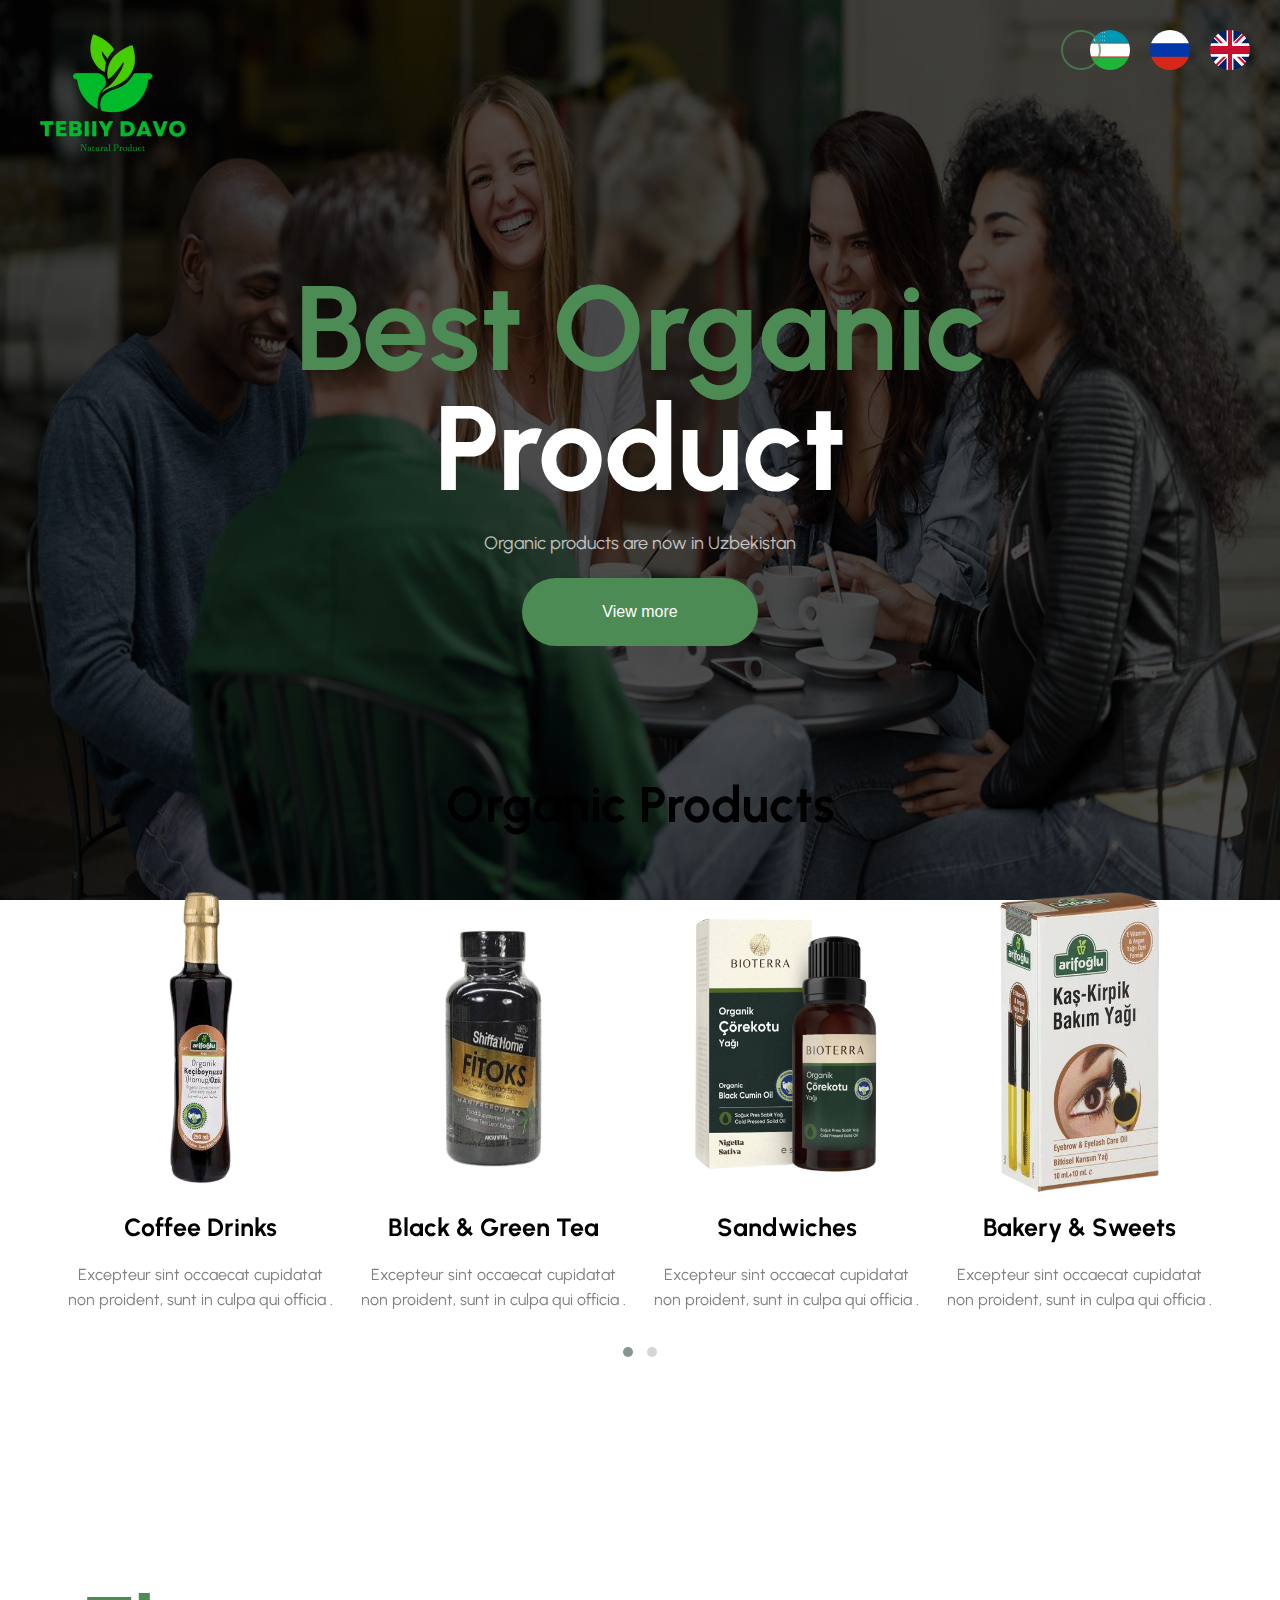
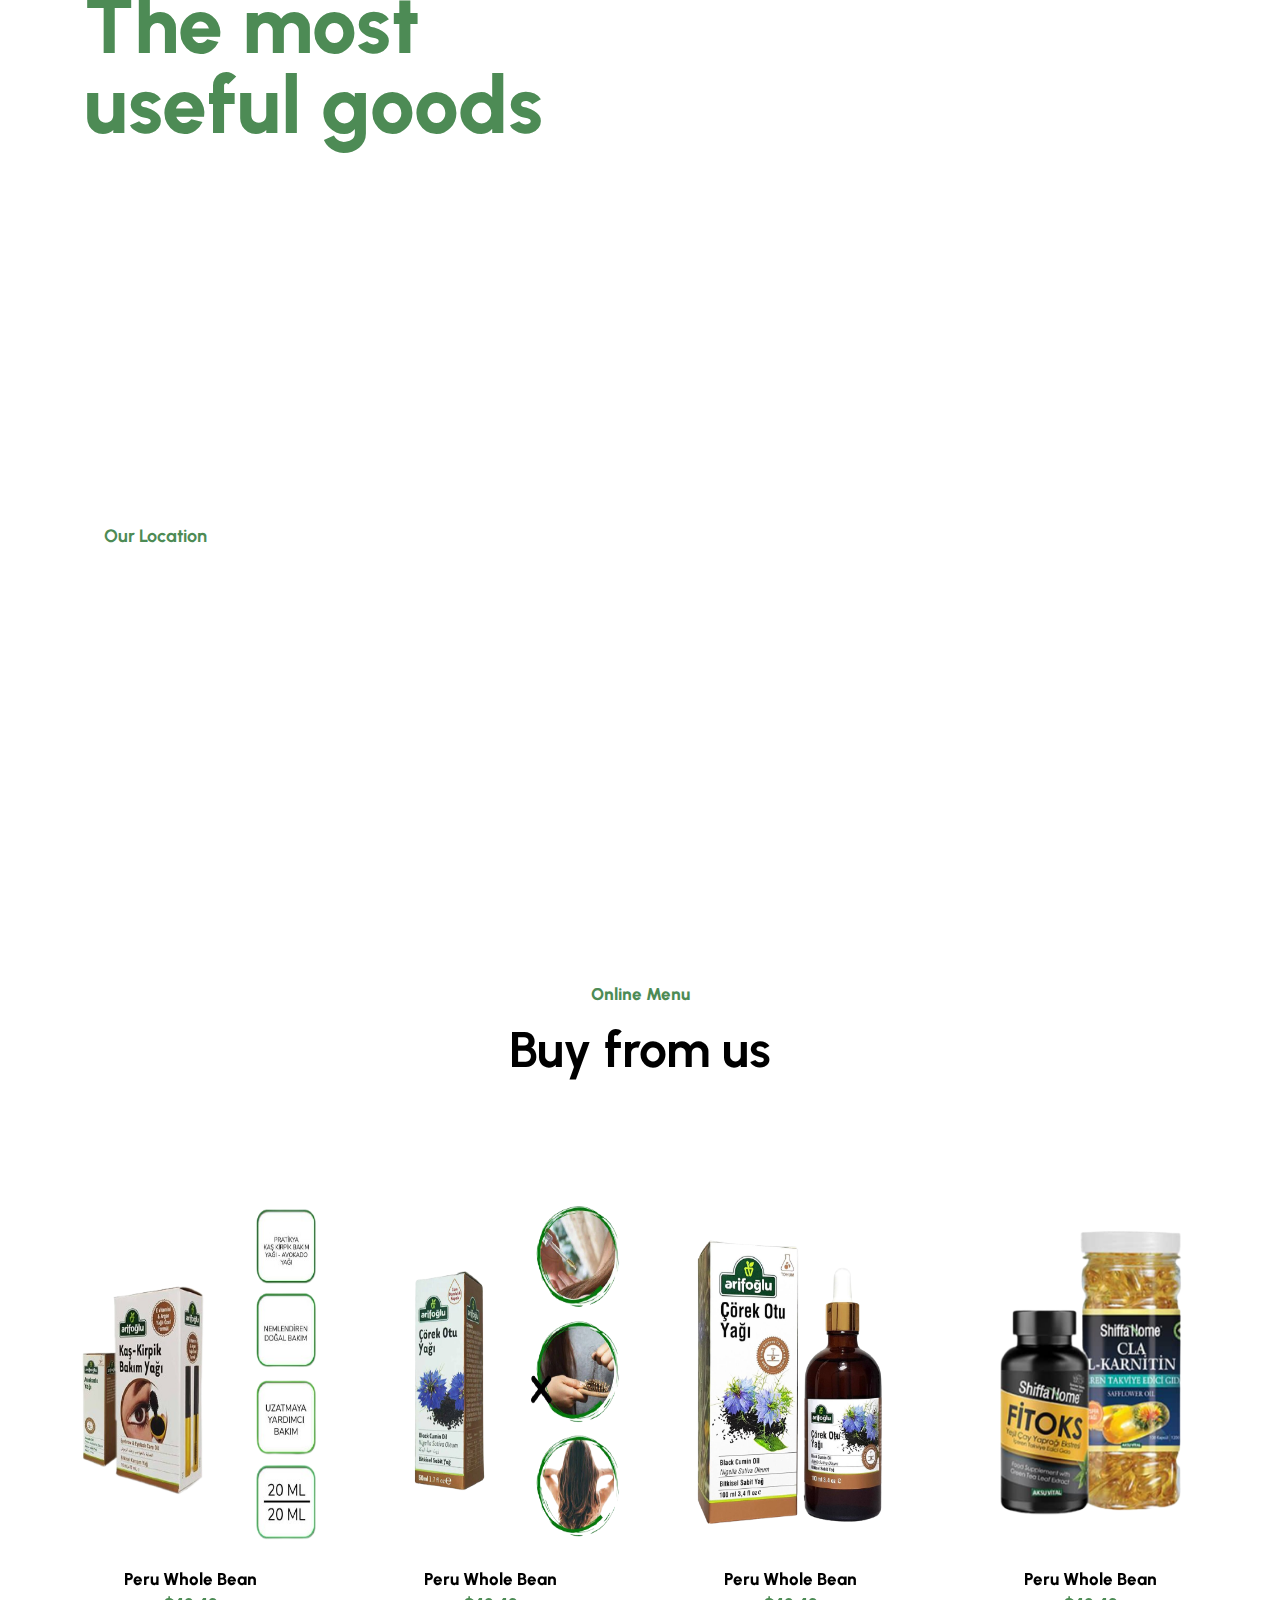
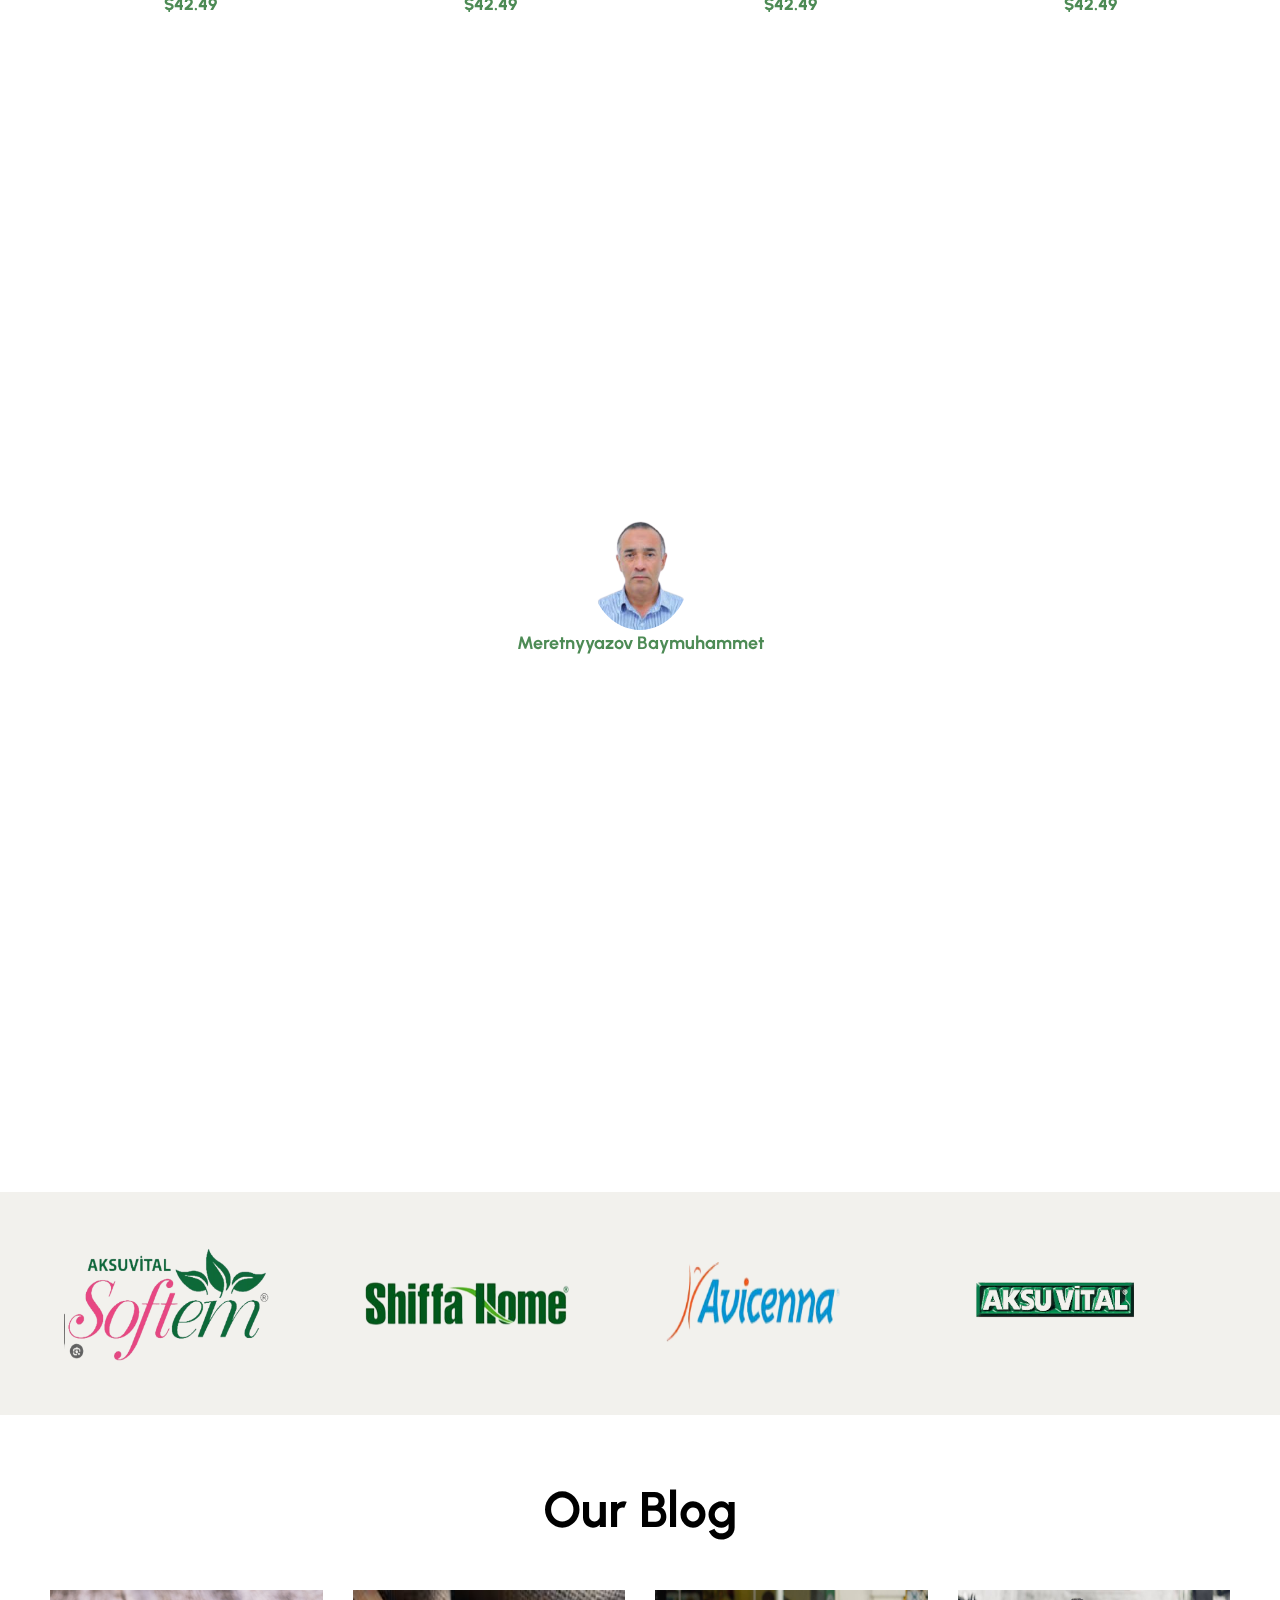
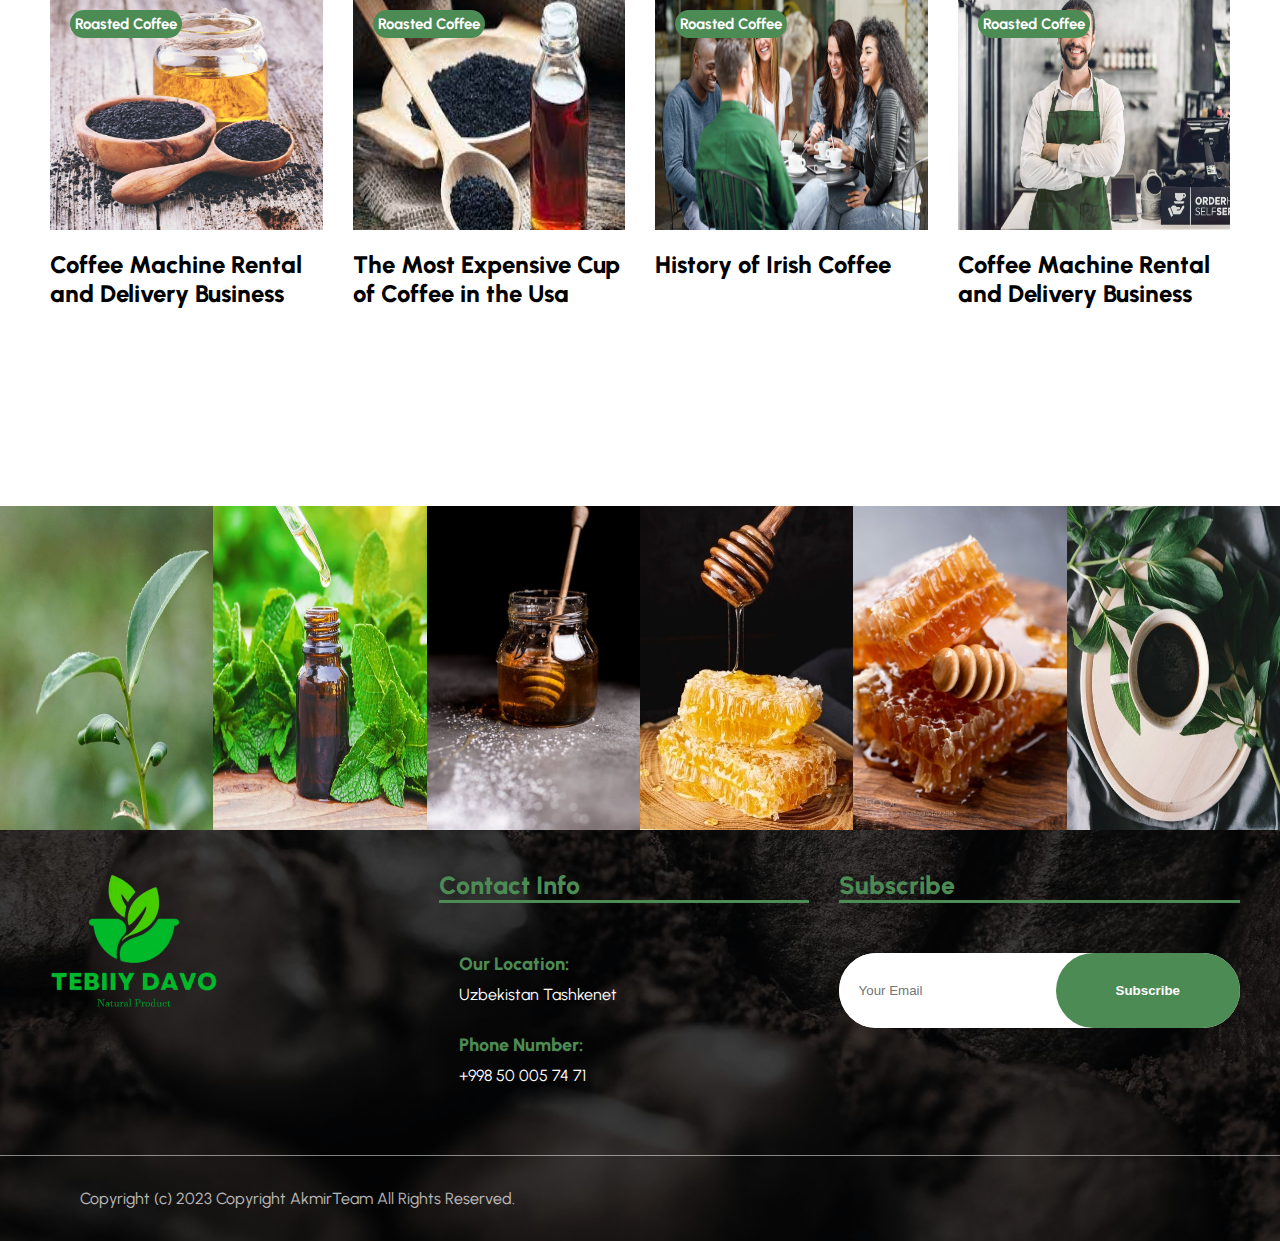
==== eng.html @ 24e65b8f "Add files via upload" ====
<!DOCTYPE html>
<html lang="en" dir="ltr">

<head>
    <title>Tebiiy Davo - Natural Organic</title>
    <meta name="viewport" content="width=device-width, initial-scale=1">
    <link rel="stylesheet" href="https://pro.fontawesome.com/releases/v5.10.0/css/all.css" integrity="sha384-AYmEC3Yw5cVb3ZcuHtOA93w35dYTsvhLPVnYs9eStHfGJvOvKxVfELGroGkvsg+p" crossorigin="anonymous" />
    <link rel="stylesheet" href="css/style.css">

    <!-- Owl  Carouse css -->
    <link rel="stylesheet" href="css/owl.carousel.css">
    <link rel="stylesheet" href="css/owl.theme.default.min.css">

    <!-- Owl  Carouse css -->


    <!-- jquery   -->
    <script src="js/jquery.js" charset="utf-8"></script>
    <!-- jquery   -->

    <link rel="icon" type="image/png" href="image/logo1.png">


</head>

<body>

    <section class="head" id="home">
        <div class="content flex1">


            <div class="logo">
                <img src="image/logo1.png" alt="">
            </div>

            <div class="account social_media flex">
                <a href="index.html">
                    <img src="image/uz.png" alt="">
                </a>
                <a href="ru.html">
                    <img src="image/ru.png" alt="">
                </a>
                <a href="eng.html">
                    <img src="image/eng.png" alt="">
                </a>
            </div>
        </div>
    </section>


    <header>
        <nav>
            <div id="mySidenav" class="sidenav">
                <span class="closebtn " onclick="closeNav()">&times;</span>
                <div class="menu_items">
                    <a href="#home"> Home </a>
                    <a href='#about'> About Us </a>
                    <a href='#products'> Products </a>
                    <a href='#blog'> Blog </a>
                    <a href='#contacts'> Contact </a>
                </div>
            </div>
            <div class="social_media">
                <i class="fas fa-bars hamburger-icon " onclick="openNav()"></i>
            </div>
        </nav>
    </header>

    <script>
        function openNav() {
            document.getElementById("mySidenav").style.width = "250px";
        }

        function closeNav() {
            document.getElementById("mySidenav").style.width = "0";
        }
    </script>




    <section class="home">
        <div class="item">
            <div class="heading">
                <h1> <span>Best Organic</span> Product</h1>
                <p>Organic products are now in Uzbekistan </p>
                <a href="#products"> <button>View more</button>
                </a>
            </div>
            <div class="img">
                <img src="image/home.jpg" alt="">
            </div>
        </div>
    </section>





    <section class="menu top">
        <div class="container">
            <div class="heading">
                <!-- <h5>Tovarlar Menusi </h5> -->
                <h2>Organic Products </h2>
            </div>

            <div class="owl-carousel owl-theme mtop proudcts1">
                <div class="item products1">
                    <div class="img">
                        <img src="image/product1-removebg-preview.png" alt="">
                    </div>
                    <div class="text">
                        <h3>Coffee Drinks</h3>
                        <p> Excepteur sint occaecat cupidatat non proident, sunt in culpa qui officia .</p>
                    </div>
                </div>
                <div class="item">
                    <div class="img">
                        <img src="image/product2-removebg-preview.png" alt="">
                    </div>
                    <div class="text">
                        <h3>Black & Green Tea </h3>
                        <p> Excepteur sint occaecat cupidatat non proident, sunt in culpa qui officia .</p>
                    </div>
                </div>
                <div class="item">
                    <div class="img">
                        <img src="image/product3-removebg-preview.png" alt="">
                    </div>
                    <div class="text">
                        <h3>Sandwiches </h3>
                        <p> Excepteur sint occaecat cupidatat non proident, sunt in culpa qui officia .</p>
                    </div>
                </div>
                <div class="item">
                    <div class="img">
                        <img src="image/product9-removebg-preview.png" alt="">
                    </div>
                    <div class="text">
                        <h3>Bakery & Sweets </h3>
                        <p> Excepteur sint occaecat cupidatat non proident, sunt in culpa qui officia .</p>
                    </div>
                </div>
                <div class="item">
                    <div class="img">
                        <img src="image/product5-removebg-preview.png" alt="">
                    </div>
                    <div class="text">
                        <h3>Chocalate </h3>
                        <p> Excepteur sint occaecat cupidatat non proident, sunt in culpa qui officia .</p>
                    </div>
                </div>
                <div class="item">
                    <div class="img">
                        <img src="image/product6-removebg-preview.png" alt="">
                    </div>
                    <div class="text">
                        <h3>Fresh Croissants </h3>
                        <p> Excepteur sint occaecat cupidatat non proident, sunt in culpa qui officia .</p>
                    </div>
                </div>
                <div class="item">
                    <div class="img">
                        <img src="image/product7-removebg-preview.png" alt="">
                    </div>
                    <div class="text">
                        <h3>Cakes </h3>
                        <p> Excepteur sint occaecat cupidatat non proident, sunt in culpa qui officia .</p>
                    </div>
                </div>
                <div class="item">
                    <div class="img">
                        <img src="image/product8-removebg-preview.png" alt="">
                    </div>
                    <div class="text">
                        <h3>Sweet Cookies </h3>
                        <p> Excepteur sint occaecat cupidatat non proident, sunt in culpa qui officia .</p>
                    </div>
                </div>
            </div>
        </div>
    </section>

    <section class="wrapper mtop" id="about">
        <div class="container flex">
            <div class="left  ">
                <div class="heading heading2">
                    <h1> <span>The most useful goods
                         <br></span>We have everything organic </h1>
                    <p>
                        We offer you the following assortment: Organic Black Seed Oil, Organic Olive Oil and many other types of oils. Medicinal teas and medical cosmetics from Turkey.
                    </p>
                    <div class="text flex">
                        <div class="icon">
                            <i class="fas fa-map-marker-alt"></i>
                        </div>
                        <div class="add">
                            <h5>Our Location</h5>
                            <label>Uzbekistan</label>
                        </div>
                    </div>
                </div>
                <div class="button">
                    <!-- <button>Read More</button>
                    <button class="btn1">Contact Us </button> -->
                </div>
            </div>
            <div class="right">
                <img src="image/w1.png" alt="">
            </div>
        </div>
    </section>

    </section>

    <section class="product mtop" id="products">
        <div class="heading">
            <h5>Online Menu </h5>
            <h2>Buy from us</h2>
            <p>Maecenas dapibus mattis eros, at fermentum sapien malesuada sit amet. Quisque in sollicitudin eros. Aliquam eget sapien sed orci accumsan interdum at ac mi. </p>
        </div>
        <div class="content grid mtop products2 owl-carousel">
            <div class="box">
                <div class="img">
                    <img src="image/p1-removebg-preview (1).png" alt="">
                </div>
                <div class="text">
                    <div class="rate flex">
                        <i class="fas fa-star"></i>
                        <i class="fas fa-star"></i>
                        <i class="fas fa-star"></i>
                        <i class="fas fa-star"></i>
                        <i class="fas fa-star"></i>
                    </div>
                    <h4>Peru Whole Bean</h4>
                    <h5>$42.49</h5>
                </div>
            </div>
            <div class="box">
                <div class="img">
                    <img src="image/p2-removebg-preview.png" alt="">
                </div>
                <div class="text">
                    <div class="rate flex">
                        <i class="fas fa-star"></i>
                        <i class="fas fa-star"></i>
                        <i class="fas fa-star"></i>
                        <i class="fas fa-star"></i>
                        <i class="fas fa-star"></i>
                    </div>
                    <h4>Peru Whole Bean</h4>
                    <h5>$42.49</h5>
                </div>
            </div>
            <div class="box">
                <div class="img">
                    <img src="image/p3-removebg-preview.png" alt="">
                </div>
                <div class="text">
                    <div class="rate flex">
                        <i class="fas fa-star"></i>
                        <i class="fas fa-star"></i>
                        <i class="fas fa-star"></i>
                        <i class="fas fa-star"></i>
                        <i class="fas fa-star"></i>
                    </div>
                    <h4>Peru Whole Bean</h4>
                    <h5>$42.49</h5>
                </div>
            </div>
            <div class="box">
                <div class="img">
                    <img src="image/p4-removebg-preview.png" alt="">
                </div>
                <div class="text">
                    <div class="rate flex">
                        <i class="fas fa-star"></i>
                        <i class="fas fa-star"></i>
                        <i class="fas fa-star"></i>
                        <i class="fas fa-star"></i>
                        <i class="fas fa-star"></i>
                    </div>
                    <h4>Peru Whole Bean</h4>
                    <h5>$42.49</h5>
                </div>
            </div>
            <div class="box">
                <div class="img">
                    <img src="image/p5-removebg-preview (1).png" alt="">
                </div>
                <div class="text">
                    <div class="rate flex">
                        <i class="fas fa-star"></i>
                        <i class="fas fa-star"></i>
                        <i class="fas fa-star"></i>
                        <i class="fas fa-star"></i>
                        <i class="fas fa-star"></i>
                    </div>
                    <h4>Peru Whole Bean</h4>
                    <h5>$42.49</h5>
                </div>
            </div>
            <div class="box">
                <div class="img">
                    <img src="image/p6-removebg-preview (1).png" alt="">
                </div>
                <div class="text">
                    <div class="rate flex">
                        <i class="fas fa-star"></i>
                        <i class="fas fa-star"></i>
                        <i class="fas fa-star"></i>
                        <i class="fas fa-star"></i>
                        <i class="fas fa-star"></i>
                    </div>
                    <h4>Peru Whole Bean</h4>
                    <h5>$42.49</h5>
                </div>
            </div>
            <div class="box">
                <div class="img">
                    <img src="image/p4-removebg-preview.png" alt="">
                </div>
                <div class="text">
                    <div class="rate flex">
                        <i class="fas fa-star"></i>
                        <i class="fas fa-star"></i>
                        <i class="fas fa-star"></i>
                        <i class="fas fa-star"></i>
                        <i class="fas fa-star"></i>
                    </div>
                    <h4>Peru Whole Bean</h4>
                    <h5>$42.49</h5>
                </div>
            </div>
        </div>
        <!-- <button>Online Store</button> -->
    </section>



    <!-- Owl  Carouse js file  -->
    <script src="js/jquery3.4.1.min.js" charset="utf-8"></script>
    <script src="js/owl.carousel.js" charset="utf-8"></script>
    <!-- Owl  Carouse js file  -->

    <script>
        $('.owl-carousel').owlCarousel({
            loop: true,
            margin: 20,
            nav: false,
            dots: true,
            responsive: {
                511: {
                    items: 1
                },
                768: {
                    items: 2
                },
                1000: {
                    items: 4
                }
            }
        })
    </script>



    <section class="wrapper customer mtop" id="blog">
        <div class="container">
            <div class="owl-carousel owl-carousel2 owl-theme mtop">
                <div class="items">
                    <i class="fas fa-quote-right"></i>
                    <p>
                        We are with you at all times of the year
                    </p>
                    <div class="img">
                        <img src="image/testimonials-removebg-preview.png" alt="">
                    </div>
                    <h5>Meretnyyazov Baymuhammet</h5>
                </div>
                <div class="items">
                    <i class="fas fa-quote-right"></i>
                    <p>
                        We take strength from the nature
                    </p>
                    <div class="img">
                        <img src="image/testimonials2.jpg" alt="">
                    </div>
                    <h5>Raxmatov Mironshox</h5>
                </div>
            </div>
        </div>
    </section>

    <script>
        $('.owl-carousel2').owlCarousel({
            loop: true,
            margin: 20,
            nav: true,
            dots: false,
            navText: ["<i class='far fa-long-arrow-alt-left'></i>", "<i class='far fa-long-arrow-alt-right'></i>"],
            items: 1
        })
    </script>


    <section class="brand" id="partners">
        <div class="container grid">
            <div class="img">
                <img src="image/partners1-removebg-preview.png" alt="">
            </div>
            <div class="img">
                <img src="image/partners2-removebg-preview.png" alt="">
            </div>
            <div class="img">
                <img src="image/partners3-removebg-preview.png" alt="">
            </div>
            <div class="img">
                <img src="image/partners4-removebg-preview.png" alt="">
            </div>

        </div>
    </section>


    <section class="blog mtop" id="about">
        <div class="heading">
            <h2>Our Blog</h2>
        </div>

        <div class="content grid">
            <div class="box">
                <div class="img">
                    <img src="image/bg4.png" alt="">
                    <span>Roasted Coffee</span>
                </div>
                <div class="text">

                    <h2>Coffee Machine Rental and Delivery Business</h2>
                </div>
            </div>
            <div class="box">
                <div class="img">
                    <img src="image/bg5.png" alt="">
                    <span>Roasted Coffee</span>
                </div>
                <div class="text">

                    <h2>The Most Expensive Cup of Coffee in the Usa</h2>
                </div>
            </div>
            <div class="box">
                <div class="img">
                    <img src="image/home.jpg" alt="">
                    <span>Roasted Coffee</span>
                </div>
                <div class="text">

                    <h2>History of Irish Coffee</h2>
                </div>
            </div>
            <div class="box">
                <div class="img">
                    <img src="image/blog3.jpg" alt="">
                    <span>Roasted Coffee</span>
                </div>
                <div class="text">

                    <h2>Coffee Machine Rental and Delivery Business</h2>
                </div>
            </div>
        </div>
        <!-- <button>Read More</button> -->
    </section>



    <section class="image top">
        <div class="content grid">
            <div class="box">
                <div class="img">
                    <img src="image/bg6.png" alt="">
                </div>
                <div class="icon">
                    <i class="fas fa-search-plus"></i>
                </div>
            </div>
            <div class="box">
                <div class="img">
                    <img src="image/bg7.png" alt="">
                </div>
                <div class="icon">
                    <i class="fas fa-search-plus"></i>
                </div>
            </div>
            <div class="box">
                <div class="img">
                    <img src="image/bg8.png" alt="">
                </div>
                <div class="icon">
                    <i class="fas fa-search-plus"></i>
                </div>
            </div>
            <div class="box">
                <div class="img">
                    <img src="image/bg9.png" alt="">
                </div>
                <div class="icon">
                    <i class="fas fa-search-plus"></i>
                </div>
            </div>
            <div class="box">
                <div class="img">
                    <img src="image/bg10.png" alt="">
                </div>
                <div class="icon">
                    <i class="fas fa-search-plus"></i>
                </div>
            </div>
            <div class="box">
                <div class="img">
                    <img src="image/a6.jpg" alt="">
                </div>
                <div class="icon">
                    <i class="fas fa-search-plus"></i>
                </div>
            </div>
        </div>
    </section>



    <footer id="contacts">
        <div class="footerbg">
            <div class="content grid">
                <div class="box">
                    <div class="logo">
                        <img src="image/logo1.png" alt="">
                    </div>
                    <!-- <p> Excepteur sint occaecat cupidatat non proident, sunt in culpa qui officia deserunt mollit anim id est laborum.</p> -->
                    <!-- <div class="icon flex">
                        <i class="fab fa-facebook-f"></i>
                        <i class="fab fa-twitter"></i>
                        <i class="fab fa-youtube"></i>
                        <i class="fab fa-instagram"></i>
                    </div> -->
                </div>

                <div class="box">
                    <h3>Contact Info</h3>
                    <div class="address">
                        <div class="item flex">
                            <div class="icon">
                                <i class="fas fa-map-marker-alt"></i>
                            </div>
                            <div class="text">
                                <h5>Our Location:</h5>
                                <span>Uzbekistan Tashkenet</span>
                            </div>
                        </div>
                        <div class="item flex">
                            <div class="icon">
                                <i class="fas fa-phone-alt"></i>
                            </div>
                            <div class="text">
                                <h5>Phone Number:</h5>
                                <span>+998 50 005 74 71</span>
                                <span></span>
                            </div>
                        </div>
                    </div>
                </div>

                <div class="box">
                    <h3>Subscribe</h3>

                    <div class="input flex1">
                        <input type="text" placeholder="Your Email">
                        <input type="submit" value="Subscribe" class="submit">
                    </div>
                    <!-- <div class="check">
                        <input type="checkbox">
                        <span> I have read and agree to the terms & conditions</span>
                    </div> -->
                </div>
            </div>


            <div class="legal">
                <p>Copyright (c) 2023 Copyright AkmirTeam All Rights Reserved.</p>
            </div>
        </div>
    </footer>
</body>

</html>

</html>
---- css/style.css ----
@import url('https://fonts.googleapis.com/css2?family=Urbanist:wght@100;200;300;400;500;600;700;800;900&display=swap');
* {
    padding: 0;
    margin: 0;
    box-sizing: border-box;
}

body {
    font-family: 'Urbanist', sans-serif;
}

a {
    text-decoration: none;
    cursor: pointer;
}

.flex1 {
    display: flex;
    justify-content: space-between;
}

.flex {
    display: flex;
}

p {
    color: grey;
    line-height: 25px;
}


/* Logo */

.logo img {
    width: 50%;
}


/*-----------head---------*/

.head {
    position: relative;
    z-index: 10;
    color: white;
}

.head .content {
    padding: 30px;
}

.head span {
    opacity: 0.7;
    margin-top: 15px;
}

.head hr {
    width: 30px;
    height: 1px;
    margin: 20px 0 0 20px;
    background: white;
    opacity: 0.7;
}

.social_media i {
    width: 40px;
    height: 40px;
    text-align: center;
    line-height: 40px;
    color: #4D8B55;
    border: 2px solid #4D8B55;
    border-radius: 50%;
    margin-left: 20px;
    opacity: 0.7;
    cursor: pointer;
    transition: 0.5s;
}

.social_media img {
    width: 40px;
    height: 40px;
    cursor: pointer;
    margin-left: 20px;
    border-radius: 50%;
}

.social_media i:hover {
    border: 2px solid #fff;
    color: white;
}


/*-----------head---------*/


/*-----------header---------*/

.sidenav {
    height: 100%;
    width: 0;
    position: fixed;
    z-index: 10000;
    top: 0;
    right: 0;
    background: #4D8B55;
    overflow-x: hidden;
    padding-top: 60px;
    transition: 0.5s;
}

.sidenav a {
    margin: 20px;
    display: block;
    color: white;
    font-size: 14px;
    text-transform: uppercase;
    font-weight: 600;
    transition: .3s;
}

.sidenav .closebtn {
    position: absolute;
    top: 13px;
    right: 32px;
    font-size: 38px;
    margin-left: 50px;
    color: white;
    cursor: pointer;
}

.sidenav a:hover {
    color: #C0212A;
}

.menu_items {
    margin-top: 20px;
}

.hamburger-icon {
    position: absolute;
    z-index: 1000;
    right: 14%;
    top: 30px;
    cursor: pointer;
    display: inherit;
}


/*-----------header---------*/


/*-----------home---------*/

.home img {
    position: absolute;
    top: 0;
    z-index: -1;
    width: 100%;
    height: 100vh;
}

.home::after {
    content: "";
    position: absolute;
    top: 0;
    width: 100%;
    height: 100vh;
    background: rgba(0, 0, 0, 0.7);
    z-index: 1;
}

.home .heading {
    position: relative;
    z-index: 10;
    color: white;
    text-align: center;
    max-width: 60%;
    margin: auto;
    margin-top: 5%;
}

.heading h1 {
    font-size: 120px;
    margin-top: 20px;
    margin-bottom: 20px;
    line-height: 120px;
}

.heading h1 span {
    color: #4D8B55;
}

.heading p {
    color: white;
    line-height: 30px;
    font-size: 18px;
    opacity: 0.7;
}

.heading button a {
    text-decoration: none;
    color: white;
}

button {
    padding: 25px 80px;
    background: #4D8B55;
    border: none;
    color: white;
    border-radius: 50px;
    font-size: 16px;
    margin-top: 20px;
    transition: 0.5s;
    cursor: pointer;
}

button:hover {
    background: white;
    color: #4D8B55;
}


/*-----------home---------*/


/*-----------menu---------*/

.top {
    margin-top: 10%;
}

.mtop {
    margin-top: 5%;
}

.container {
    max-width: 90%;
    margin: auto;
}

.heading h2 {
    font-size: 50px;
    margin-top: 15px;
}

.heading h5 {
    color: #4D8B55;
    font-size: 18px;
}

.menu {
    text-align: center;
}

.menu h3 {
    font-size: 25px;
    margin-top: 20px;
    margin-bottom: 20px;
}


/*-----------menu---------*/


/*-----------wrapper---------*/

.heading2 h1 {
    font-size: 80px;
    font-weight: 800;
    line-height: 80px;
    color: white;
}

.left,
.right {
    width: 50%;
    margin: 20px;
}

.wrapper {
    color: white;
    background-image: url("../image/bg2.png");
    height: 115vh;
    background-attachment: fixed;
    background-repeat: no-repeat;
    background-size: cover;
}

.wrapper .left,
.wrapper .right {
    padding-top: 10%;
}

.wrapper .right img {
    float: right;
}

.wrapper .text {
    margin-top: 30px;
    margin-bottom: 50px;
}

.wrapper i {
    font-size: 40px;
    margin-right: 20px;
}

.wrapper .btn1 {
    margin-left: 20px;
}

.btn1 {
    background: black;
    color: white;
    transition: 0.5s;
}

.btn1:hover {
    background: white;
    color: black;
}


/*-----------wrapper---------*/


/*-----------list---------*/

.grid {
    display: grid;
    grid-template-columns: repeat(3, 1fr);
    grid-gap: 30px;
}

.list {
    background: #4D8B55;
    text-align: center;
    padding-top: 7%;
    padding-bottom: 30px;
}

.list p {
    color: black;
    font-weight: bold;
    margin-top: 20px;
}

.list .box {
    border-right: 2px solid rgba(255, 255, 255, 0.5);
    margin-top: 50px;
}

.list .box:nth-child(3),
.list .box:nth-child(6) {
    border: none;
}


/*-----------list---------*/


/*-----------menu_list---------*/

.menu_list .heading {
    text-align: center;
}

.menu_list .box {
    margin-top: 20px;
}

.menu_list img {
    width: 100px;
    height: 100px;
}

.menu_list .text {
    margin-top: 25px;
}

.menu_list p {
    margin-top: 5px;
}

.menu_list hr {
    width: 40%;
    height: 2px;
    margin-top: 5%;
    border-top: 2px dotted grey;
}

.menu_list .price h5 {
    margin-top: 20px;
}


/*-----------menu_list---------*/


/*-----------opentime---------*/

.opentime {
    height: 120vh;
}

.opentime .left,
.opentime .right {
    margin: 0;
}

.opentime .heading {
    position: relative;
}

.opentime .right h1 {
    font-size: 50px;
    line-height: 50px;
    color: white;
    margin: 0;
    text-align: center;
    margin-bottom: 30px;
    padding-top: 5%;
}

.opentime .left {
    position: relative;
}

.opentime img {
    width: 100%;
    height: 100%;
    position: absolute;
    top: 0;
    left: 0;
    z-index: -2;
}

.opentime .left::after {
    content: '';
    position: absolute;
    top: 0;
    left: 0;
    background: rgba(0, 0, 0, 0.3);
    width: 100%;
    height: 100%;
    z-index: -1;
}

.opentime .left .heading {
    position: absolute;
    top: 30%;
    padding: 0px;
    text-align: center;
}

.opentime .left .heading h1 {
    color: white;
    font-size: 80px;
}

.opentime .box {
    height: 60vh;
}

.opentime .box1,
.opentime .box2 {
    position: relative;
}

.opentime .box2 {
    background: #4D8B55;
    z-index: -1;
}

.opentime .time {
    max-width: 50%;
    margin: auto;
}

.opentime .time .day {
    margin-top: 20px;
}

.opentime .time h4 {
    font-size: 18px;
}

.opentime .time h5 {
    color: #4D8B55;
    font-size: 16px;
    font-weight: 800;
}

.opentime .time p {
    color: red;
    font-weight: 800;
}

.opentime .box2 h1 {
    font-size: 110px;
    line-height: 110px;
}

.opentime .box2 span {
    color: black;
}


/*-----------opentime---------*/


/*-----------product---------*/

.product {
    text-align: center;
    padding: 50px;
}

.product img {
    width: 100%;
    height: 100%;
}

.product .grid {
    grid-template-columns: repeat(4, 1fr);
}

.product .flex {
    justify-content: center;
    margin: 5px;
}

.product .flex i {
    margin: 5px;
    font-size: 12px;
    color: #f4c402;
}

.product h5,
.product h4 {
    font-weight: 800;
    font-size: 17px;
    margin: 5px;
}

.product h5 {
    color: #4D8B55;
}


/*-----------product---------*/


/*-----------customer---------*/

.customer {
    background-image: url("../image/bg3-photoaidcom-darken.png");
    /* background-color: rgba(0, 0, 0, 0.5); */
    /* Цвет темного слоя и его непрозрачность */
}

.customer::before {
    content: "";
    background-color: rgba(0, 0, 0, 0.5);
    /* Цвет темного слоя и его непрозрачность */
    z-index: -1;
    /* Поместите слой под фоновое изображение */
}

.customer .container {
    max-width: 70%;
    margin: auto;
    text-align: center;
}

.customer .items {
    padding-top: 20%;
}

.proudcts1 .img img {
    width: 50px;
    height: 300px;
}

.products2 .img img {
    height: 350px;
}

.customer i {
    font-size: 50px;
    color: #4D8B55;
}

.customer p {
    font-size: 22px;
    color: white;
    font-style: italic;
    line-height: 35px;
    margin: 30px;
    font-weight: 500;
}

.customer .img {
    width: 100px;
    height: 100px;
    border-radius: 50%;
    margin: auto;
}

.customer img {
    border-radius: 50%;
    margin-top: 50px;
}

.customer h5 {
    color: #4D8B55;
    font-size: 18px;
    margin-top: 20px;
}

.owl-nav i {
    font-size: 50px;
    color: white;
}

.owl-prev,
.owl-next {
    position: absolute;
    top: 50%;
}

.owl-prev {
    left: -10%;
}

.owl-next {
    right: -10%;
}


/*-----------customer---------*/


/*-----------brand---------*/

.brand {
    background: #F2F1ED;
    padding-top: 50px;
    padding-bottom: 50px;
}

.brand .grid {
    grid-template-columns: repeat(4, 2fr);
}

.brand img {
    width: 80%;
    height: 100%;
    transition: 0.5s;
}

.brand img:hover {
    transform: scale(1.1);
}


/*-----------brand---------*/


/*-----------blog---------*/

.blog {
    text-align: center;
}

.blog .grid {
    grid-template-columns: repeat(4, 1fr);
    padding: 50px;
    text-align: left;
}

.blog .img {
    width: 100%;
    height: 240px;
    transition: 0.5s;
    overflow: hidden;
    position: relative;
}

.blog img {
    width: 100%;
    height: 100%;
    transition: 0.5s;
}

.blog img:hover {
    transform: scale(1.2);
}

.blog span {
    position: absolute;
    top: 0;
    left: 0;
    background: #4D8B55;
    color: white;
    margin: 20px;
    padding: 5px;
    border-radius: 50px;
    font-size: 15px;
    font-weight: bold;
}

.blog .text {
    margin-top: 20px;
    margin-bottom: 20px;
}

.blog .text i {
    color: #4D8B55;
    margin-right: 10px;
}

.blog .text label {
    font-weight: bold;
    color: grey;
    margin-right: 20px;
    font-size: 12px;
}

.blog .text h2 {
    letter-spacing: 0;
    font-weight: 800;
    margin-top: 10px;
    transition: 0.5s;
    cursor: pointer;
}

.blog .text:hover {
    color: #4D8B55;
}


/*-----------blog---------*/


/*-----------image---------*/

.image .grid {
    grid-template-columns: repeat(6, 1fr);
    grid-gap: 0;
}

.image .box {
    position: relative;
    transition: 0.5s;
    cursor: pointer;
}

.image .img {
    width: 100%;
    height: 100%;
    overflow: hidden;
}

.image img {
    width: 100%;
    height: 100%;
    transition: 0.5s;
}

.image img:hover {
    transform: scale(1.2);
}

.image .icon i {
    width: 50px;
    height: 50px;
    background: #4D8B55;
    line-height: 50px;
    text-align: center;
    border-radius: 50%;
    color: white;
    position: absolute;
    top: 40%;
    left: 40%;
    opacity: 0;
}

.image .box:hover .icon i {
    opacity: 1;
}


/*-----------image---------*/


/*-----------footer---------*/

footer {
    background-image: url("../image/w2.jpg");
    background-position: center;
    background-size: cover;
    position: relative;
    z-index: 2;
    color: white;
}

.footerbg {
    background: rgba(0, 0, 0, 0.5);
}

footer .content {
    padding: 40px;
}

footer h3 {
    color: #4D8B55;
    font-size: 25px;
    font-weight: 800;
    border-bottom: 3px solid #4D8B55;
    margin-bottom: 50px;
}

footer p {
    margin-top: 20px;
    color: white;
    opacity: 0.7;
    margin-bottom: 30px;
}

footer .icon i {
    color: #4D8B55;
    margin-right: 30px;
}

footer .address .item {
    margin-bottom: 30px;
}

footer .address i {
    font-size: 25px;
    margin-right: 20px;
}

footer .address h5 {
    color: #4D8B55;
    font-size: 18px;
    font-weight: 800;
    margin-bottom: 10px;
}

footer .input {
    background: white;
    border-radius: 50px;
    margin-bottom: 20px;
}

footer input {
    border: none;
    outline: none;
    border-radius: 50px;
    padding: 20px;
}

footer .submit {
    background: #4D8B55;
    padding: 30px 60px;
    color: white;
    font-weight: 800;
    border-radius: 50px;
}

.legal {
    border-top: 1px solid rgba(255, 255, 255, 0.5);
}

.legal p {
    margin: 0;
    padding: 30px 0px 30px 80px;
}


/*-----------footer---------*/

@media only screen and (max-width:768px) {
    /*----------------head---------*/
    .opentime .left,
    .wrapper .right,
    .head .social_media {
        display: none
    }
    .heading h1 {
        font-size: 80px;
        line-height: 80px;
    }
    /*----------------head---------*/
    /*----------------menu---------*/
    .menu {
        margin-top: 50%;
    }
    /*----------------menu---------*/
    /*----------------wrapper---------*/
    .left,
    .right {
        width: 100%;
    }
    .opentime,
    .menu_list .content,
    .wrapper .container {
        flex-direction: column;
    }
    .wrapper {
        background-position: right;
    }
    /*----------------wrapper---------*/
    /*----------------list---------*/
    .image .grid,
    .blog .grid,
    .brand .grid,
    .product .grid,
    .grid {
        grid-template-columns: repeat(2, 1fr);
    }
    .list .box {
        border: none;
    }
    /*----------------list---------*/
    /*----------------footer---------*/
    footer .grid {
        grid-template-columns: repeat(1, 1fr);
    }
    /*----------------footer---------*/
}
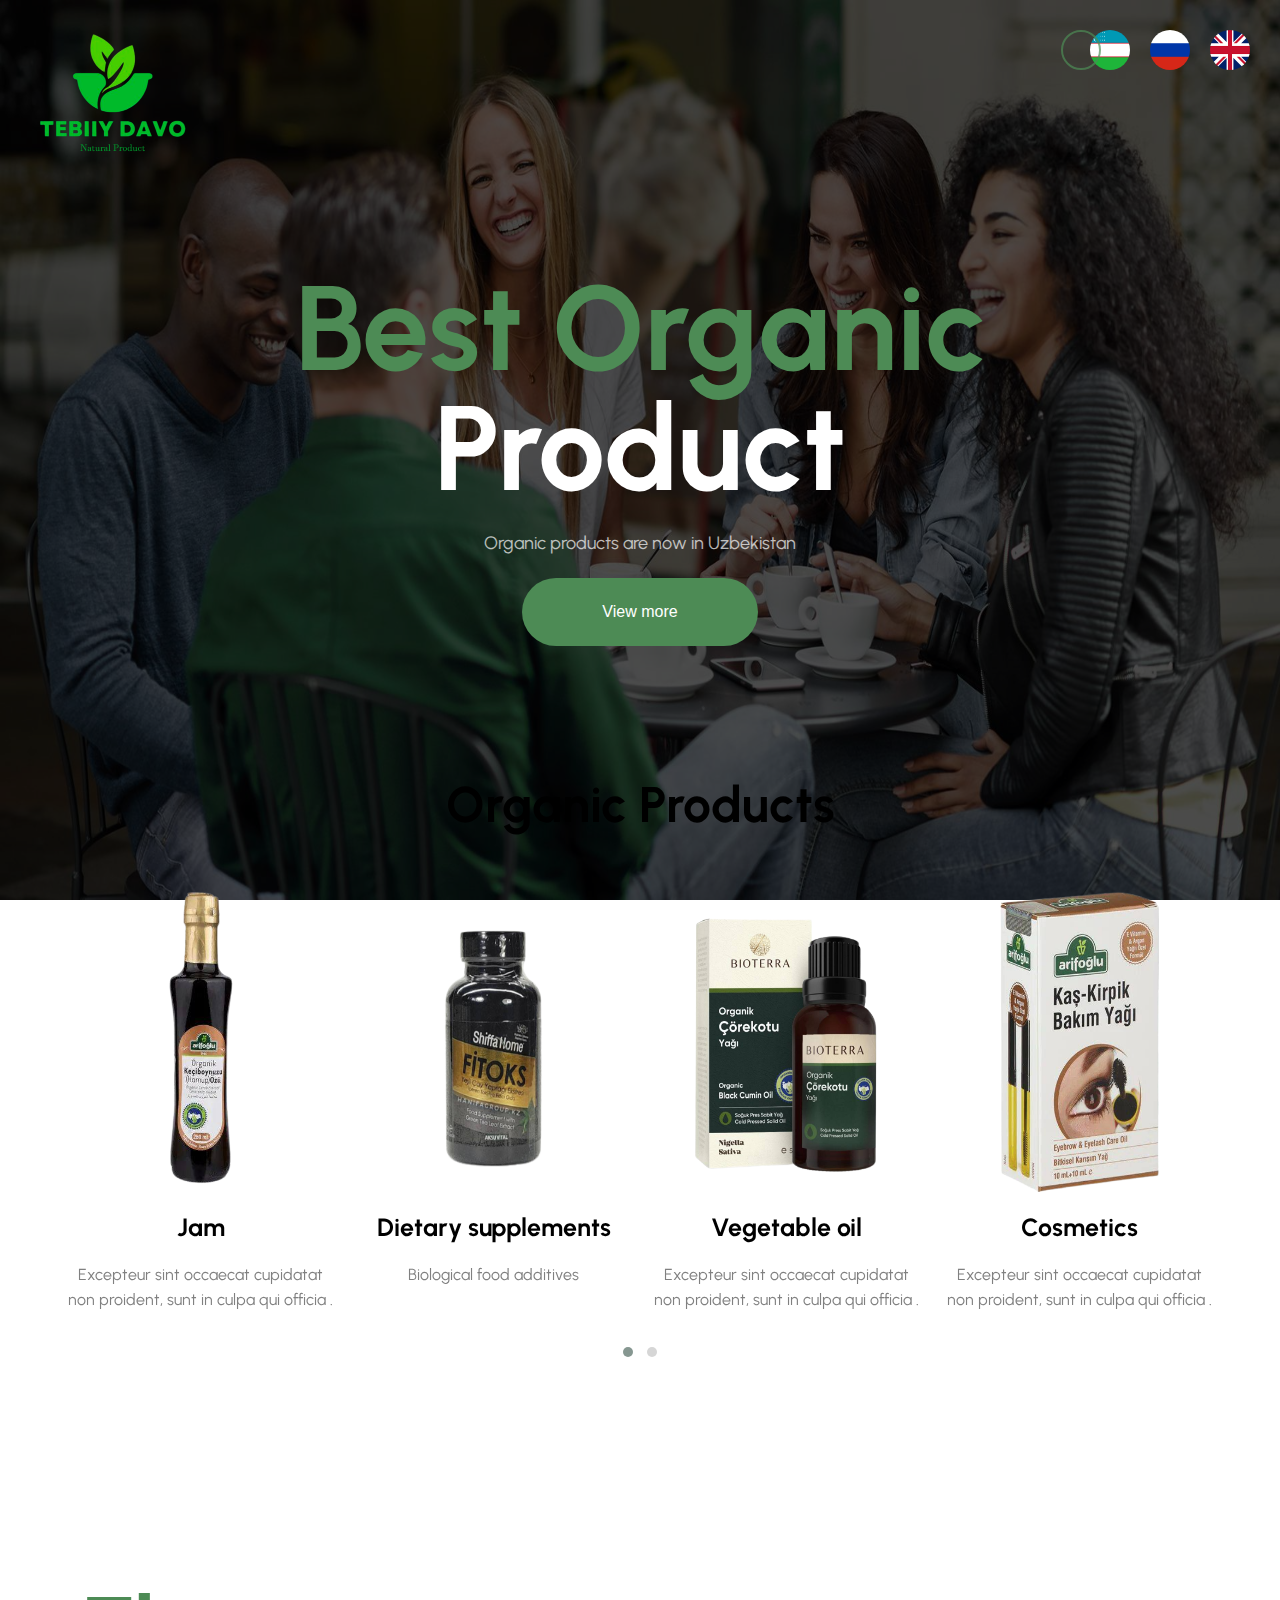
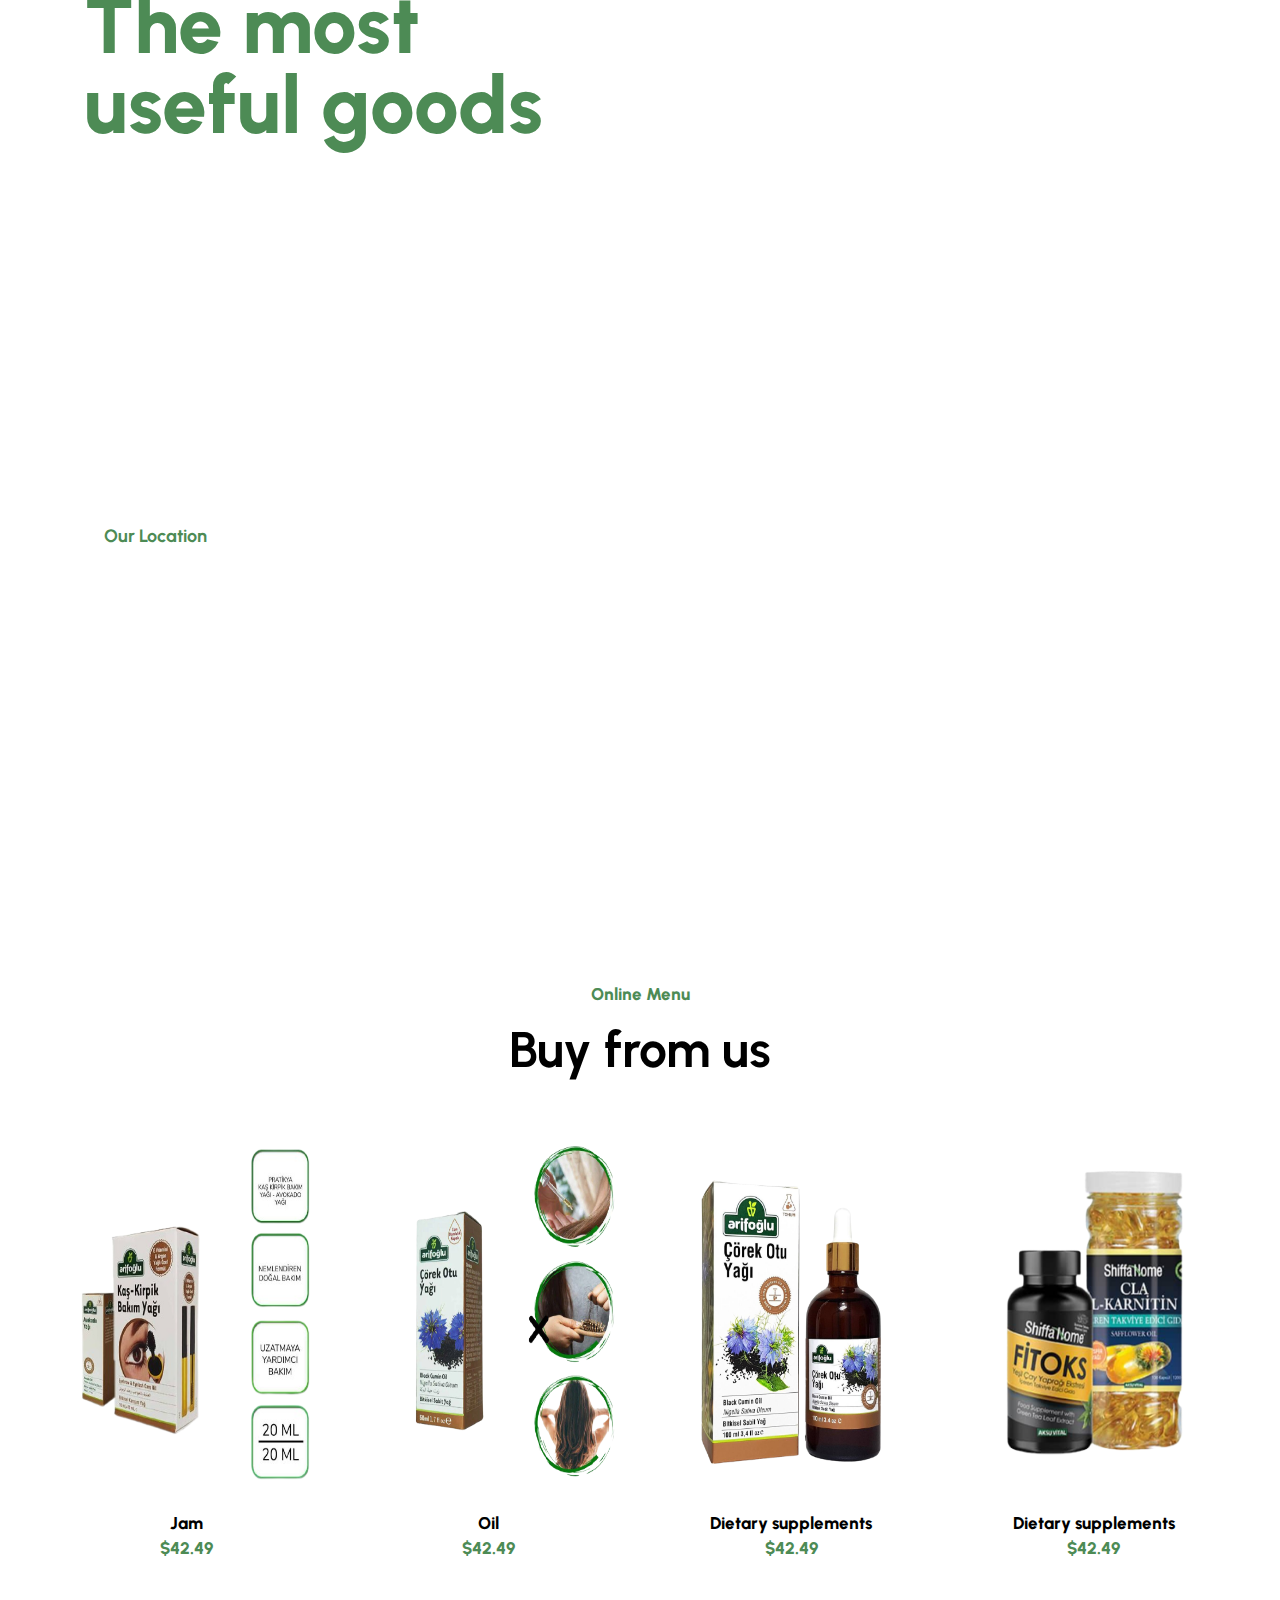
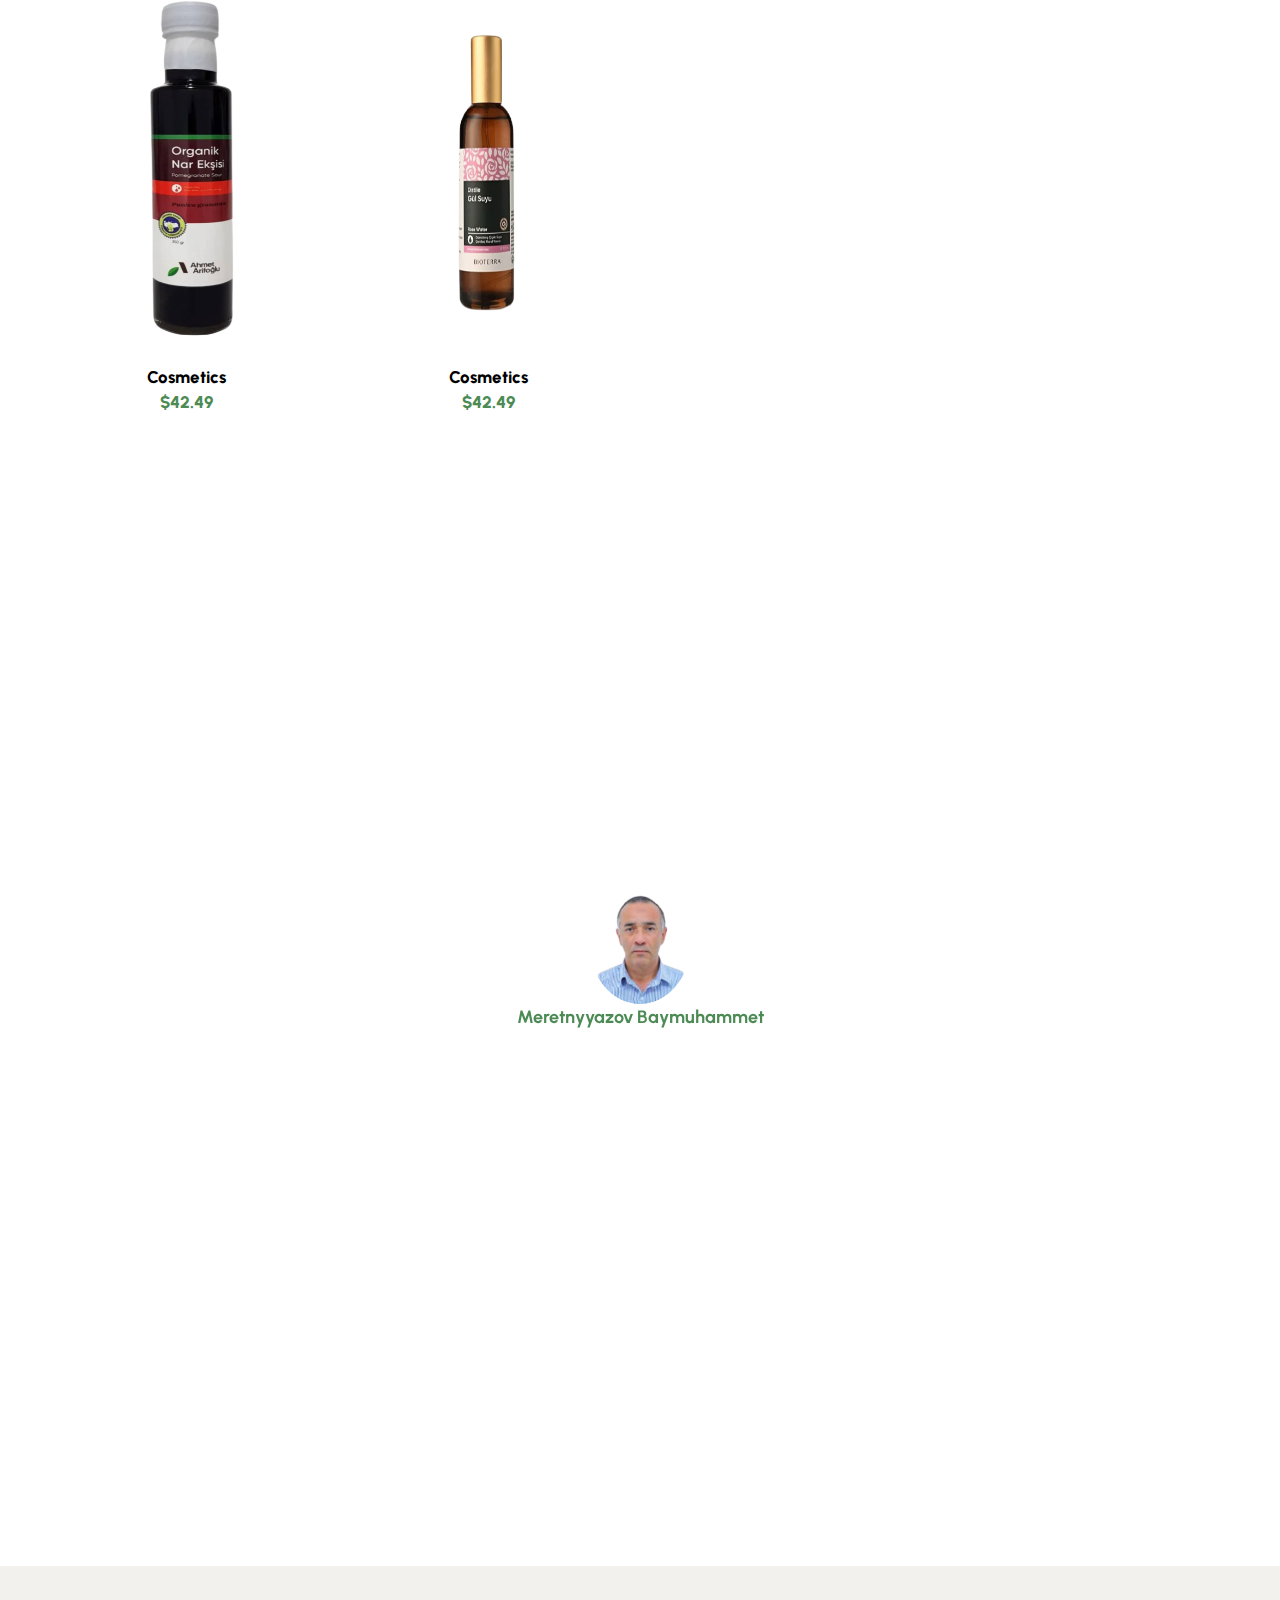
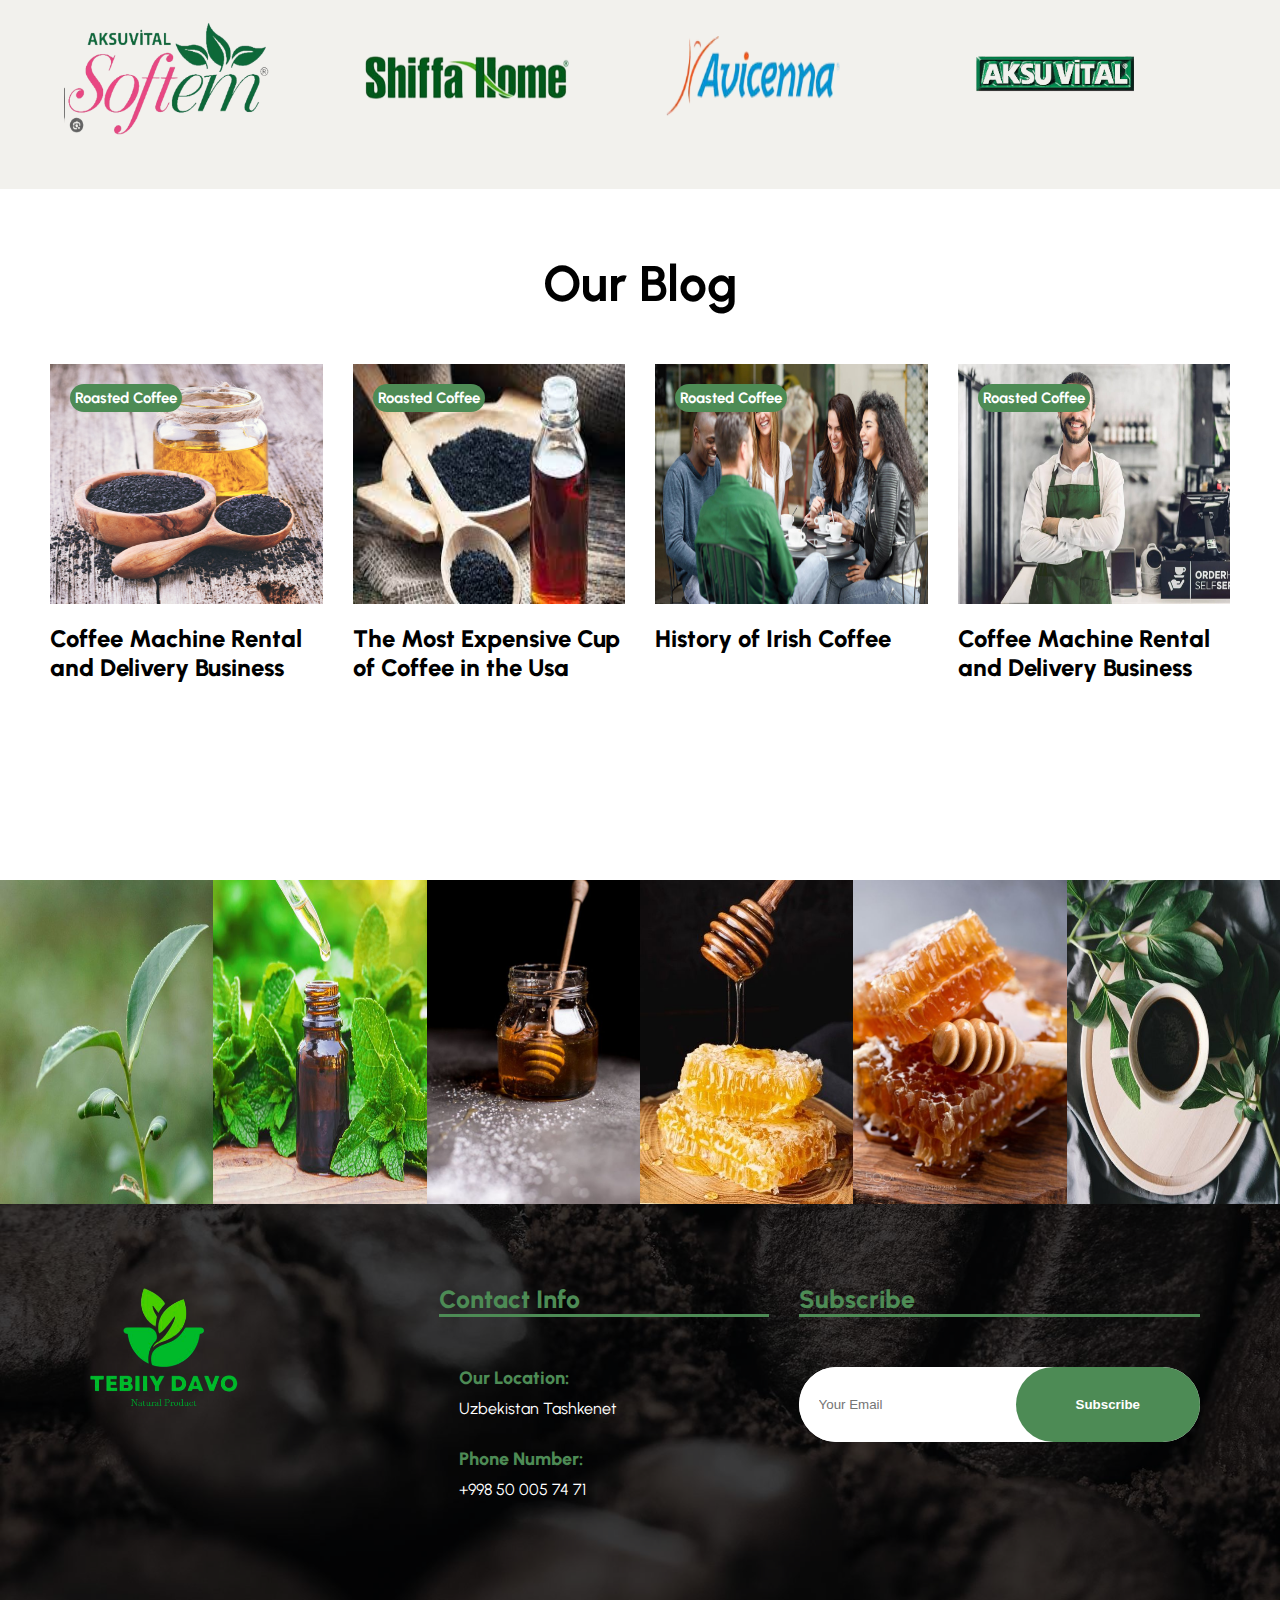
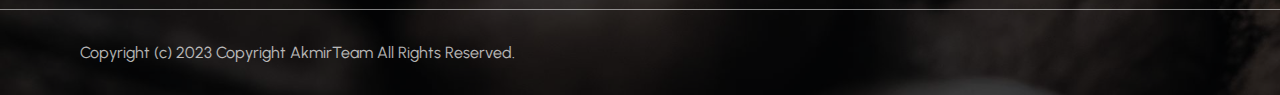
==== commit c97aeccc: "Add files via upload" ====
--- a/eng.html
+++ b/eng.html
@@ -58,6 +58,18 @@
                     <a href='#products'> Products </a>
                     <a href='#blog'> Blog </a>
                     <a href='#contacts'> Contact </a>
+                    <div class="account social_media flex">
+                        <a href="index.html">
+                            <img src="image/uz.png" alt="">
+                        </a>
+                        <a href="ru.html">
+                            <img src="image/ru.png" alt="">
+                        </a>
+                        <a href="eng.html">
+                            <img src="image/eng.png" alt="">
+                        </a>
+                    </div>
+
                 </div>
             </div>
             <div class="social_media">
@@ -103,14 +115,13 @@
                 <!-- <h5>Tovarlar Menusi </h5> -->
                 <h2>Organic Products </h2>
             </div>
-
             <div class="owl-carousel owl-theme mtop proudcts1">
                 <div class="item products1">
                     <div class="img">
                         <img src="image/product1-removebg-preview.png" alt="">
                     </div>
                     <div class="text">
-                        <h3>Coffee Drinks</h3>
+                        <h3>Jam</h3>
                         <p> Excepteur sint occaecat cupidatat non proident, sunt in culpa qui officia .</p>
                     </div>
                 </div>
@@ -119,8 +130,8 @@
                         <img src="image/product2-removebg-preview.png" alt="">
                     </div>
                     <div class="text">
-                        <h3>Black & Green Tea </h3>
-                        <p> Excepteur sint occaecat cupidatat non proident, sunt in culpa qui officia .</p>
+                        <h3>Dietary supplements </h3>
+                        <p> Biological food additives</p>
                     </div>
                 </div>
                 <div class="item">
@@ -128,7 +139,7 @@
                         <img src="image/product3-removebg-preview.png" alt="">
                     </div>
                     <div class="text">
-                        <h3>Sandwiches </h3>
+                        <h3>Vegetable oil</h3>
                         <p> Excepteur sint occaecat cupidatat non proident, sunt in culpa qui officia .</p>
                     </div>
                 </div>
@@ -137,7 +148,7 @@
                         <img src="image/product9-removebg-preview.png" alt="">
                     </div>
                     <div class="text">
-                        <h3>Bakery & Sweets </h3>
+                        <h3>Cosmetics </h3>
                         <p> Excepteur sint occaecat cupidatat non proident, sunt in culpa qui officia .</p>
                     </div>
                 </div>
@@ -146,7 +157,7 @@
                         <img src="image/product5-removebg-preview.png" alt="">
                     </div>
                     <div class="text">
-                        <h3>Chocalate </h3>
+                        <h3>Dietary supplements </h3>
                         <p> Excepteur sint occaecat cupidatat non proident, sunt in culpa qui officia .</p>
                     </div>
                 </div>
@@ -155,7 +166,7 @@
                         <img src="image/product6-removebg-preview.png" alt="">
                     </div>
                     <div class="text">
-                        <h3>Fresh Croissants </h3>
+                        <h3>Vegetable oil </h3>
                         <p> Excepteur sint occaecat cupidatat non proident, sunt in culpa qui officia .</p>
                     </div>
                 </div>
@@ -164,7 +175,7 @@
                         <img src="image/product7-removebg-preview.png" alt="">
                     </div>
                     <div class="text">
-                        <h3>Cakes </h3>
+                        <h3>Cosmetics </h3>
                         <p> Excepteur sint occaecat cupidatat non proident, sunt in culpa qui officia .</p>
                     </div>
                 </div>
@@ -173,7 +184,7 @@
                         <img src="image/product8-removebg-preview.png" alt="">
                     </div>
                     <div class="text">
-                        <h3>Sweet Cookies </h3>
+                        <h3>Cosmetics </h3>
                         <p> Excepteur sint occaecat cupidatat non proident, sunt in culpa qui officia .</p>
                     </div>
                 </div>
@@ -217,9 +228,8 @@
         <div class="heading">
             <h5>Online Menu </h5>
             <h2>Buy from us</h2>
-            <p>Maecenas dapibus mattis eros, at fermentum sapien malesuada sit amet. Quisque in sollicitudin eros. Aliquam eget sapien sed orci accumsan interdum at ac mi. </p>
-        </div>
-        <div class="content grid mtop products2 owl-carousel">
+        </div>
+        <div class="content grid mtop products2">
             <div class="box">
                 <div class="img">
                     <img src="image/p1-removebg-preview (1).png" alt="">
@@ -232,7 +242,7 @@
                         <i class="fas fa-star"></i>
                         <i class="fas fa-star"></i>
                     </div>
-                    <h4>Peru Whole Bean</h4>
+                    <h4>Jam</h4>
                     <h5>$42.49</h5>
                 </div>
             </div>
@@ -248,7 +258,7 @@
                         <i class="fas fa-star"></i>
                         <i class="fas fa-star"></i>
                     </div>
-                    <h4>Peru Whole Bean</h4>
+                    <h4>Oil</h4>
                     <h5>$42.49</h5>
                 </div>
             </div>
@@ -264,7 +274,7 @@
                         <i class="fas fa-star"></i>
                         <i class="fas fa-star"></i>
                     </div>
-                    <h4>Peru Whole Bean</h4>
+                    <h4>Dietary supplements</h4>
                     <h5>$42.49</h5>
                 </div>
             </div>
@@ -280,7 +290,7 @@
                         <i class="fas fa-star"></i>
                         <i class="fas fa-star"></i>
                     </div>
-                    <h4>Peru Whole Bean</h4>
+                    <h4>Dietary supplements</h4>
                     <h5>$42.49</h5>
                 </div>
             </div>
@@ -296,7 +306,7 @@
                         <i class="fas fa-star"></i>
                         <i class="fas fa-star"></i>
                     </div>
-                    <h4>Peru Whole Bean</h4>
+                    <h4>Cosmetics</h4>
                     <h5>$42.49</h5>
                 </div>
             </div>
@@ -312,23 +322,7 @@
                         <i class="fas fa-star"></i>
                         <i class="fas fa-star"></i>
                     </div>
-                    <h4>Peru Whole Bean</h4>
-                    <h5>$42.49</h5>
-                </div>
-            </div>
-            <div class="box">
-                <div class="img">
-                    <img src="image/p4-removebg-preview.png" alt="">
-                </div>
-                <div class="text">
-                    <div class="rate flex">
-                        <i class="fas fa-star"></i>
-                        <i class="fas fa-star"></i>
-                        <i class="fas fa-star"></i>
-                        <i class="fas fa-star"></i>
-                        <i class="fas fa-star"></i>
-                    </div>
-                    <h4>Peru Whole Bean</h4>
+                    <h4>Cosmetics</h4>
                     <h5>$42.49</h5>
                 </div>
             </div>
--- a/css/style.css
+++ b/css/style.css
@@ -809,7 +809,7 @@
 }
 
 footer .content {
-    padding: 40px;
+    padding: 80px;
 }
 
 footer h3 {
@@ -882,6 +882,10 @@
 /*-----------footer---------*/
 
 @media only screen and (max-width:768px) {
+    .home img,
+    .home::after {
+        height: 80vh;
+    }
     /*----------------head---------*/
     .opentime .left,
     .wrapper .right,
@@ -889,13 +893,19 @@
         display: none
     }
     .heading h1 {
-        font-size: 80px;
+        font-size: 40px;
         line-height: 80px;
+    }
+    .proudcts1 .img img {
+        height: 100px;
+    }
+    .products2 .img img {
+        height: 150px;
     }
     /*----------------head---------*/
     /*----------------menu---------*/
     .menu {
-        margin-top: 50%;
+        margin-top: 30%;
     }
     /*----------------menu---------*/
     /*----------------wrapper---------*/
@@ -928,5 +938,17 @@
     footer .grid {
         grid-template-columns: repeat(1, 1fr);
     }
+    footer .content {
+        padding: 10px;
+    }
+    .social_media a {
+        margin: 0;
+    }
+    .logo img {
+        width: 25%;
+    }
+    .menu h3 {
+        font-size: 15px;
+    }
     /*----------------footer---------*/
 }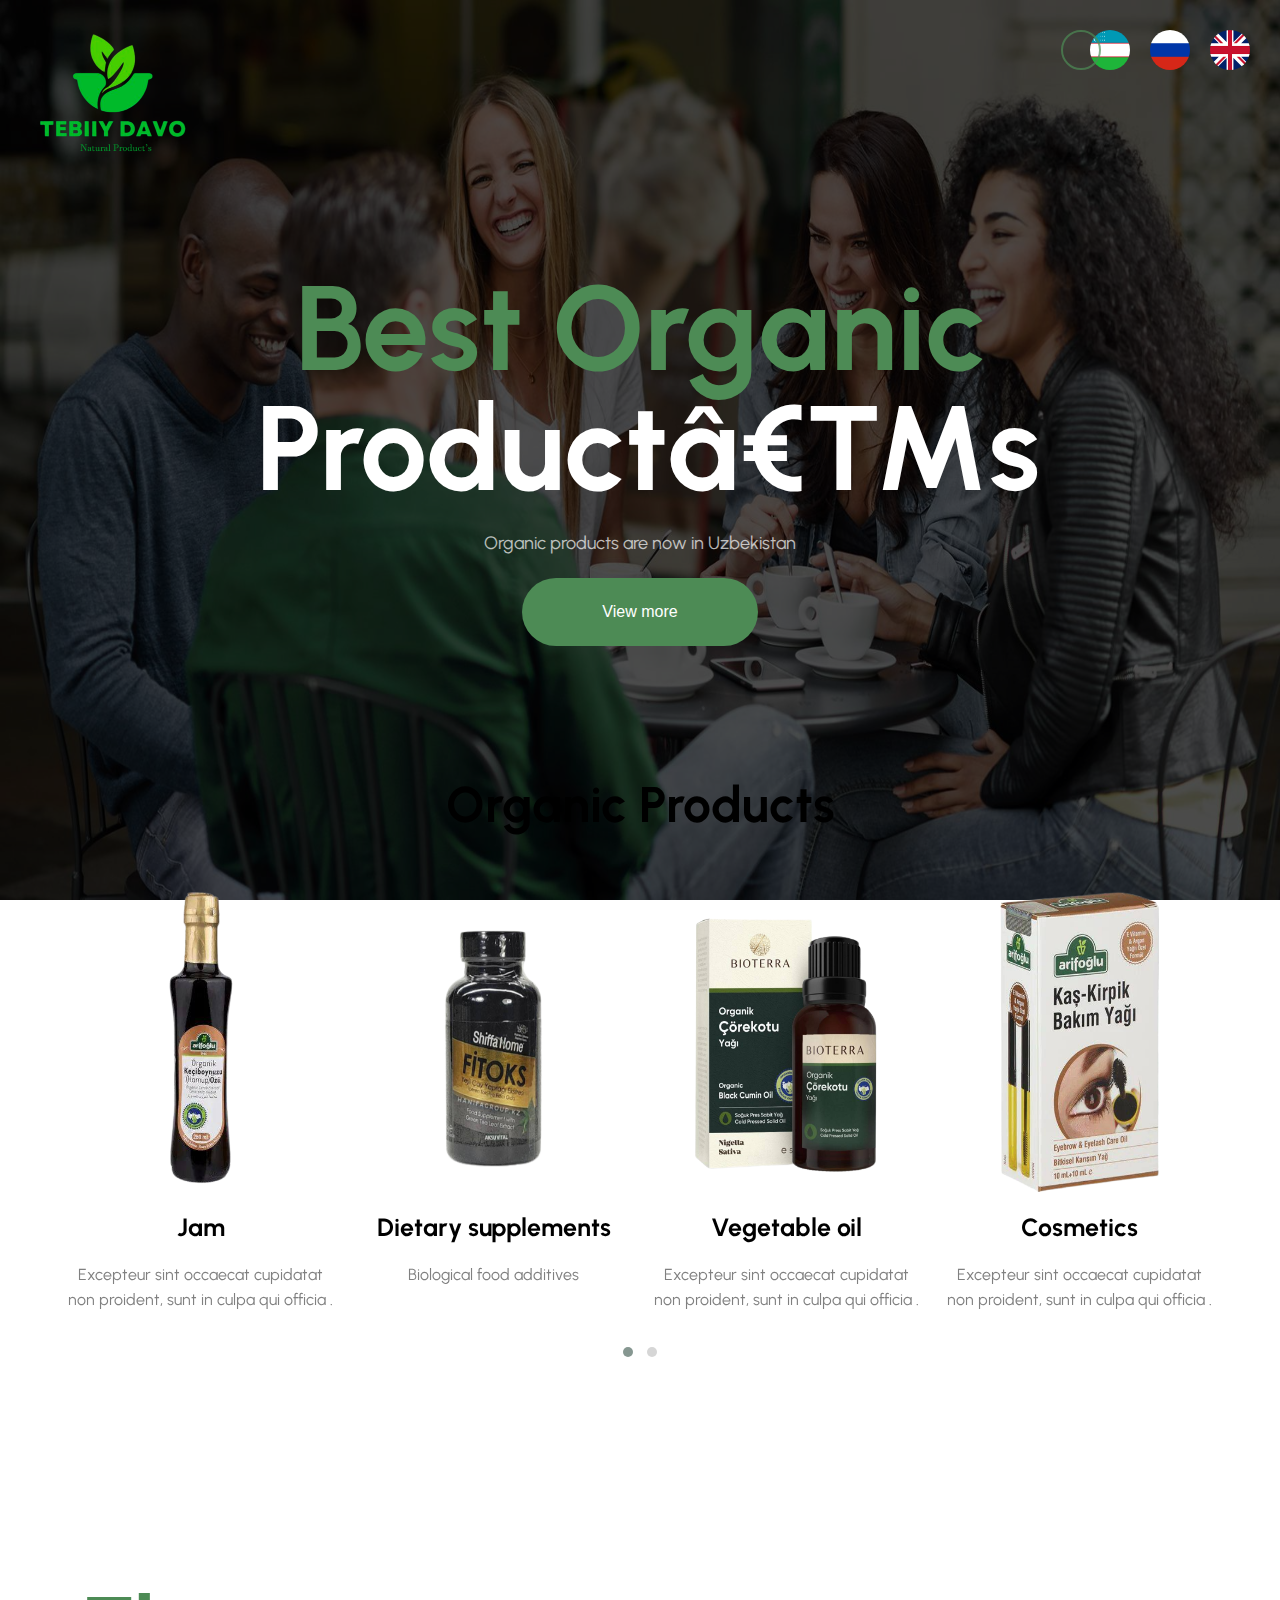
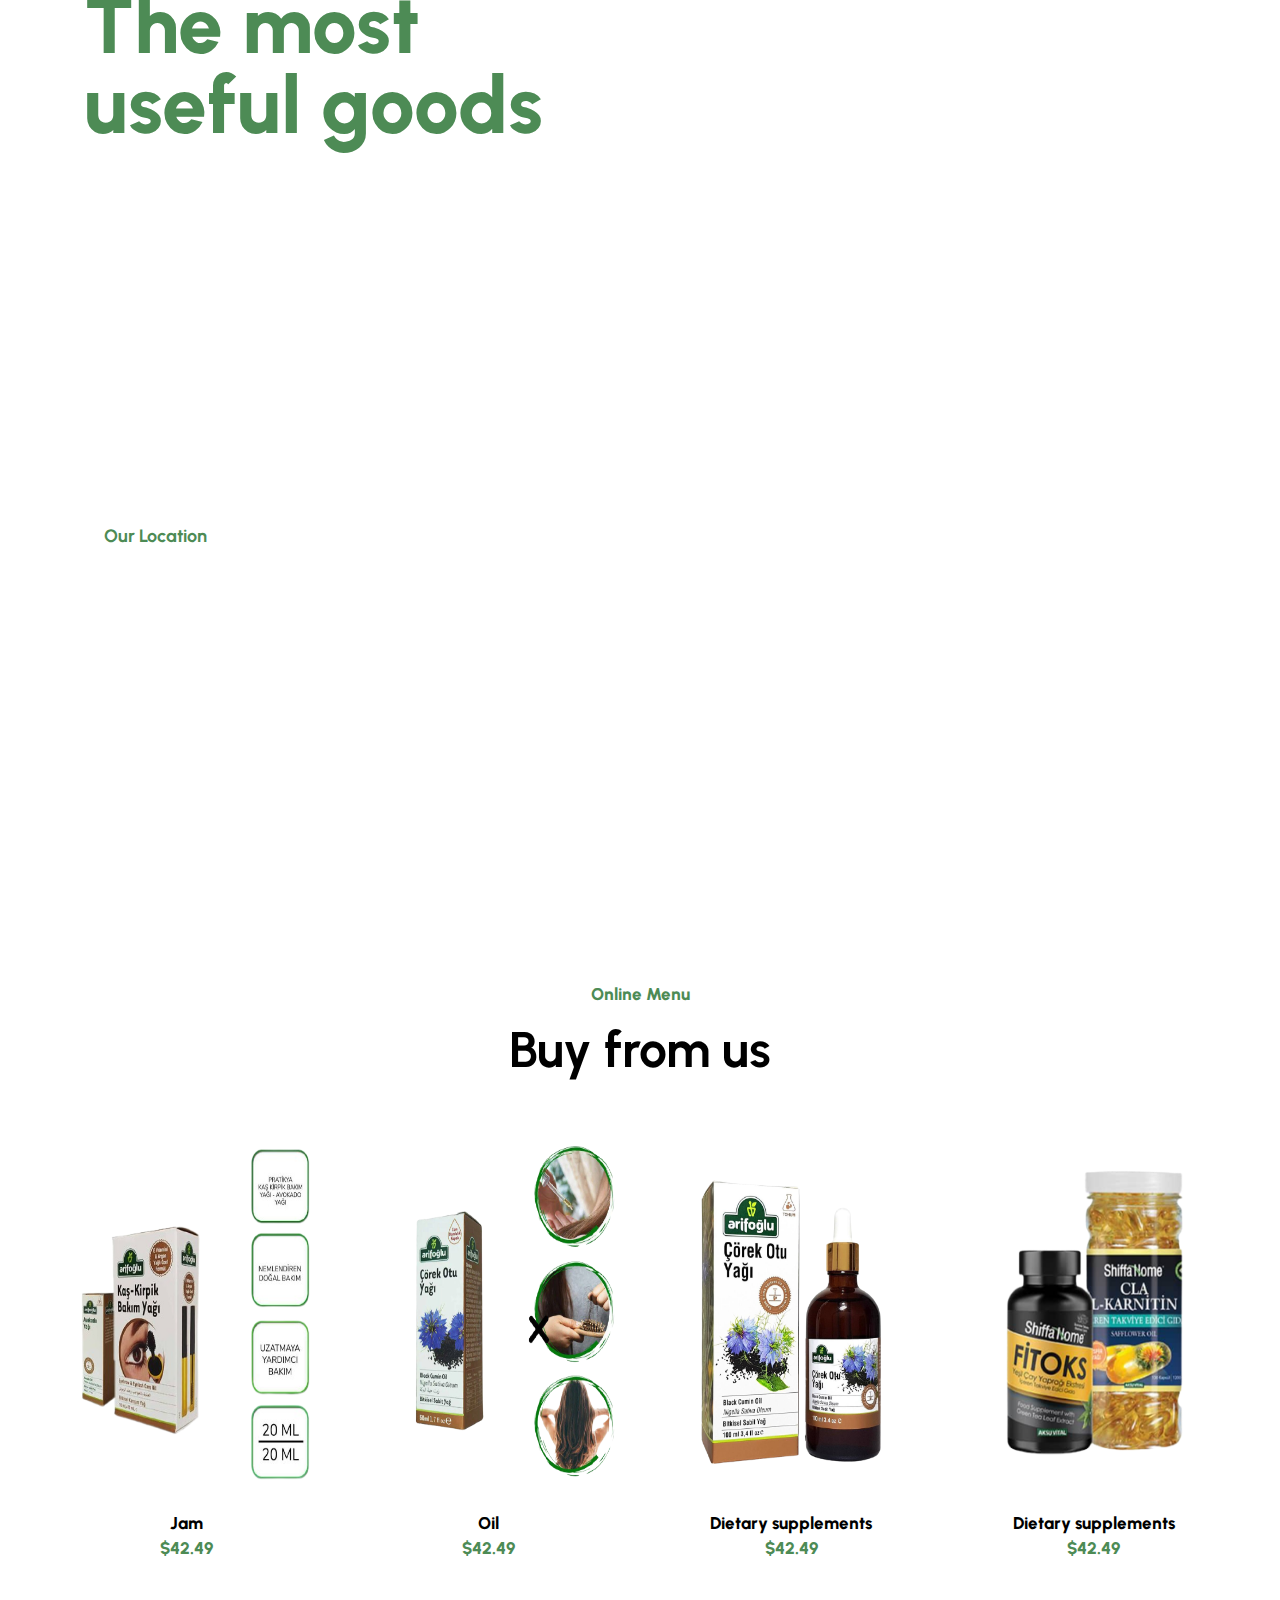
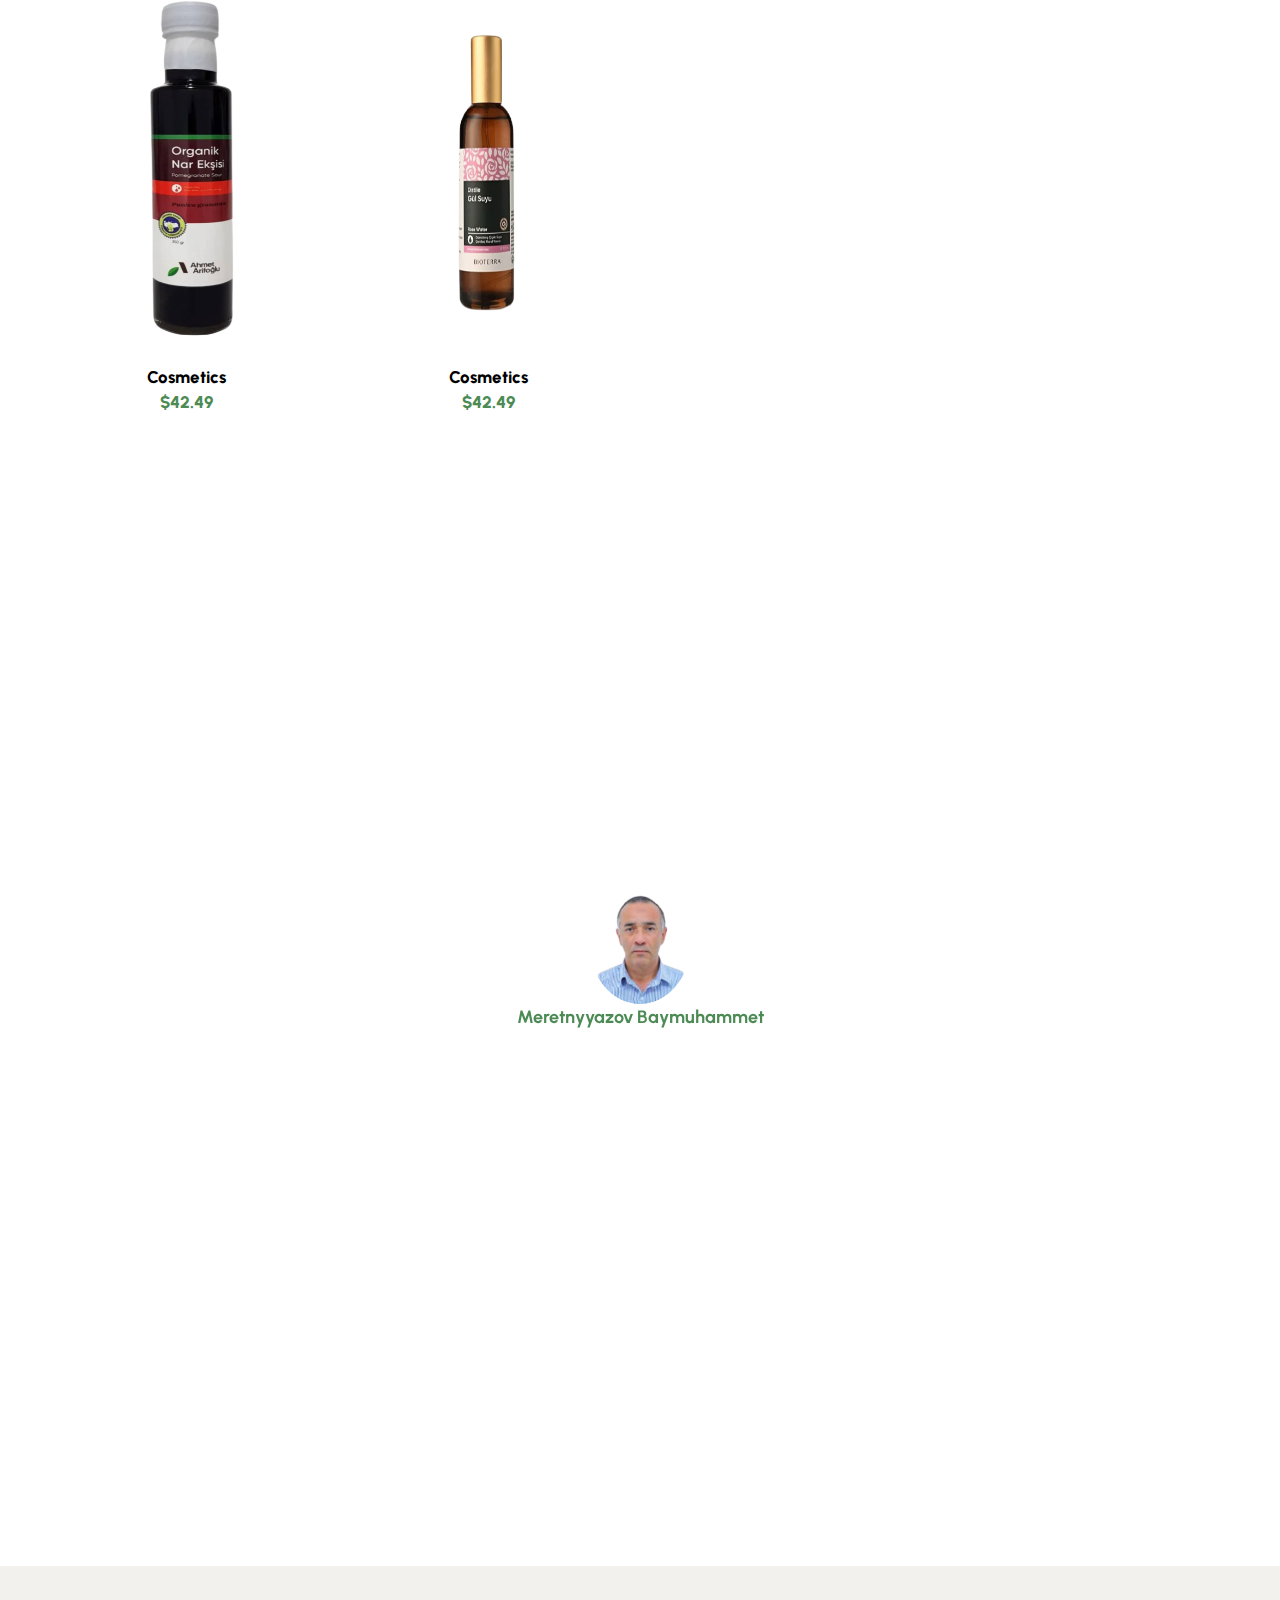
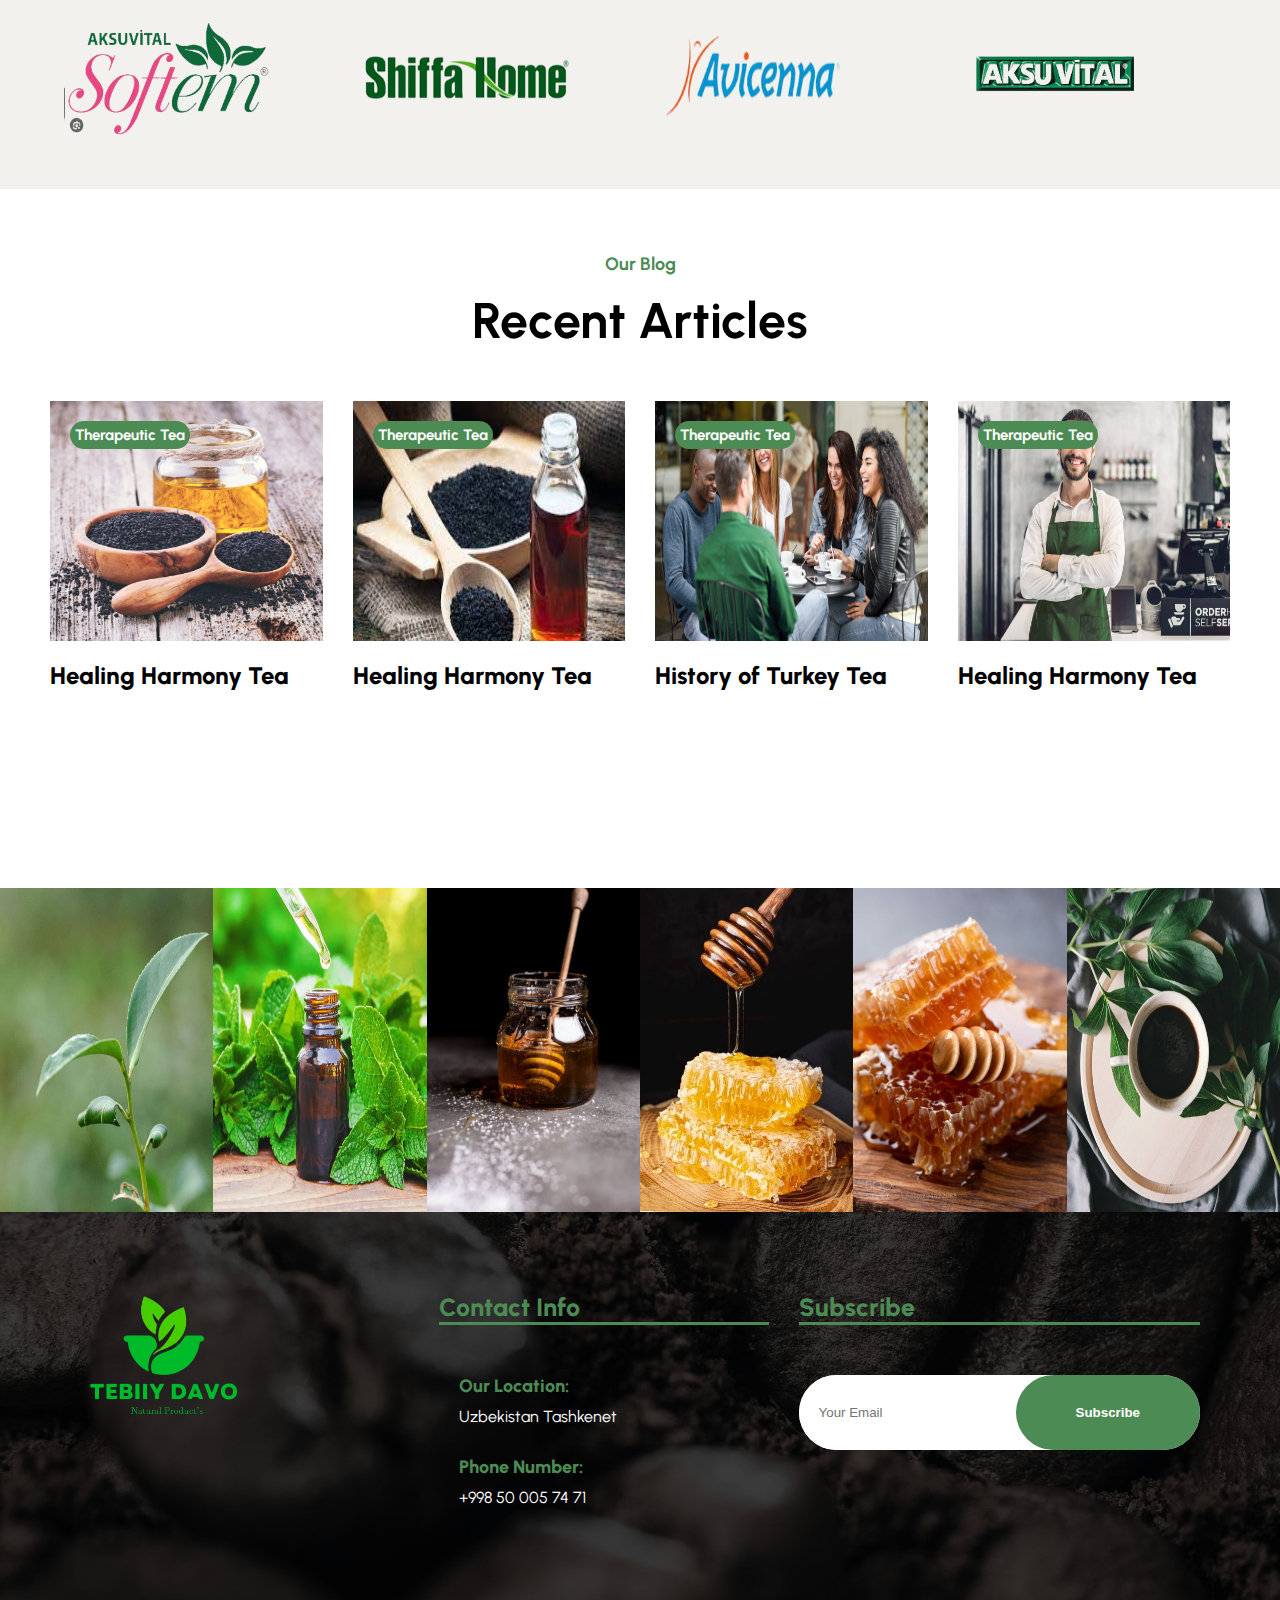
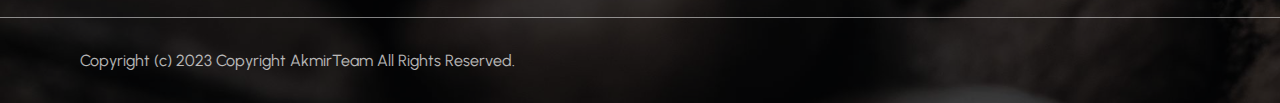
==== commit 6fba80ce: "Add files via upload" ====
--- a/eng.html
+++ b/eng.html
@@ -94,7 +94,7 @@
     <section class="home">
         <div class="item">
             <div class="heading">
-                <h1> <span>Best Organic</span> Product</h1>
+                <h1> <span>Best Organic</span> Product’s</h1>
                 <p>Organic products are now in Uzbekistan </p>
                 <a href="#products"> <button>View more</button>
                 </a>
@@ -419,48 +419,49 @@
 
     <section class="blog mtop" id="about">
         <div class="heading">
-            <h2>Our Blog</h2>
+            <h5>Our Blog</h5>
+            <h2>Recent Articles</h2>
         </div>
 
         <div class="content grid">
             <div class="box">
                 <div class="img">
                     <img src="image/bg4.png" alt="">
-                    <span>Roasted Coffee</span>
-                </div>
-                <div class="text">
-
-                    <h2>Coffee Machine Rental and Delivery Business</h2>
+                    <span>Therapeutic Tea</span>
+                </div>
+                <div class="text">
+                    <h2>Healing Harmony Tea</h2>
+
                 </div>
             </div>
             <div class="box">
                 <div class="img">
                     <img src="image/bg5.png" alt="">
-                    <span>Roasted Coffee</span>
-                </div>
-                <div class="text">
-
-                    <h2>The Most Expensive Cup of Coffee in the Usa</h2>
+                    <span>Therapeutic Tea</span>
+                </div>
+                <div class="text">
+
+                    <h2>Healing Harmony Tea</h2>
                 </div>
             </div>
             <div class="box">
                 <div class="img">
                     <img src="image/home.jpg" alt="">
-                    <span>Roasted Coffee</span>
-                </div>
-                <div class="text">
-
-                    <h2>History of Irish Coffee</h2>
+                    <span>Therapeutic Tea </span>
+                </div>
+                <div class="text">
+
+                    <h2>History of Turkey Tea</h2>
                 </div>
             </div>
             <div class="box">
                 <div class="img">
                     <img src="image/blog3.jpg" alt="">
-                    <span>Roasted Coffee</span>
-                </div>
-                <div class="text">
-
-                    <h2>Coffee Machine Rental and Delivery Business</h2>
+                    <span>Therapeutic Tea</span>
+                </div>
+                <div class="text">
+                    <h2>Healing Harmony Tea</h2>
+
                 </div>
             </div>
         </div>
--- a/css/style.css
+++ b/css/style.css
@@ -919,7 +919,7 @@
         flex-direction: column;
     }
     .wrapper {
-        background-position: right;
+        background-position: center;
     }
     /*----------------wrapper---------*/
     /*----------------list---------*/
@@ -950,5 +950,15 @@
     .menu h3 {
         font-size: 15px;
     }
+    button {
+        padding: 20px 45px;
+    }
+    .blog span {
+        padding: 10px;
+        font-size: 10px;
+    }
+    .blog .img {
+        height: 120px;
+    }
     /*----------------footer---------*/
 }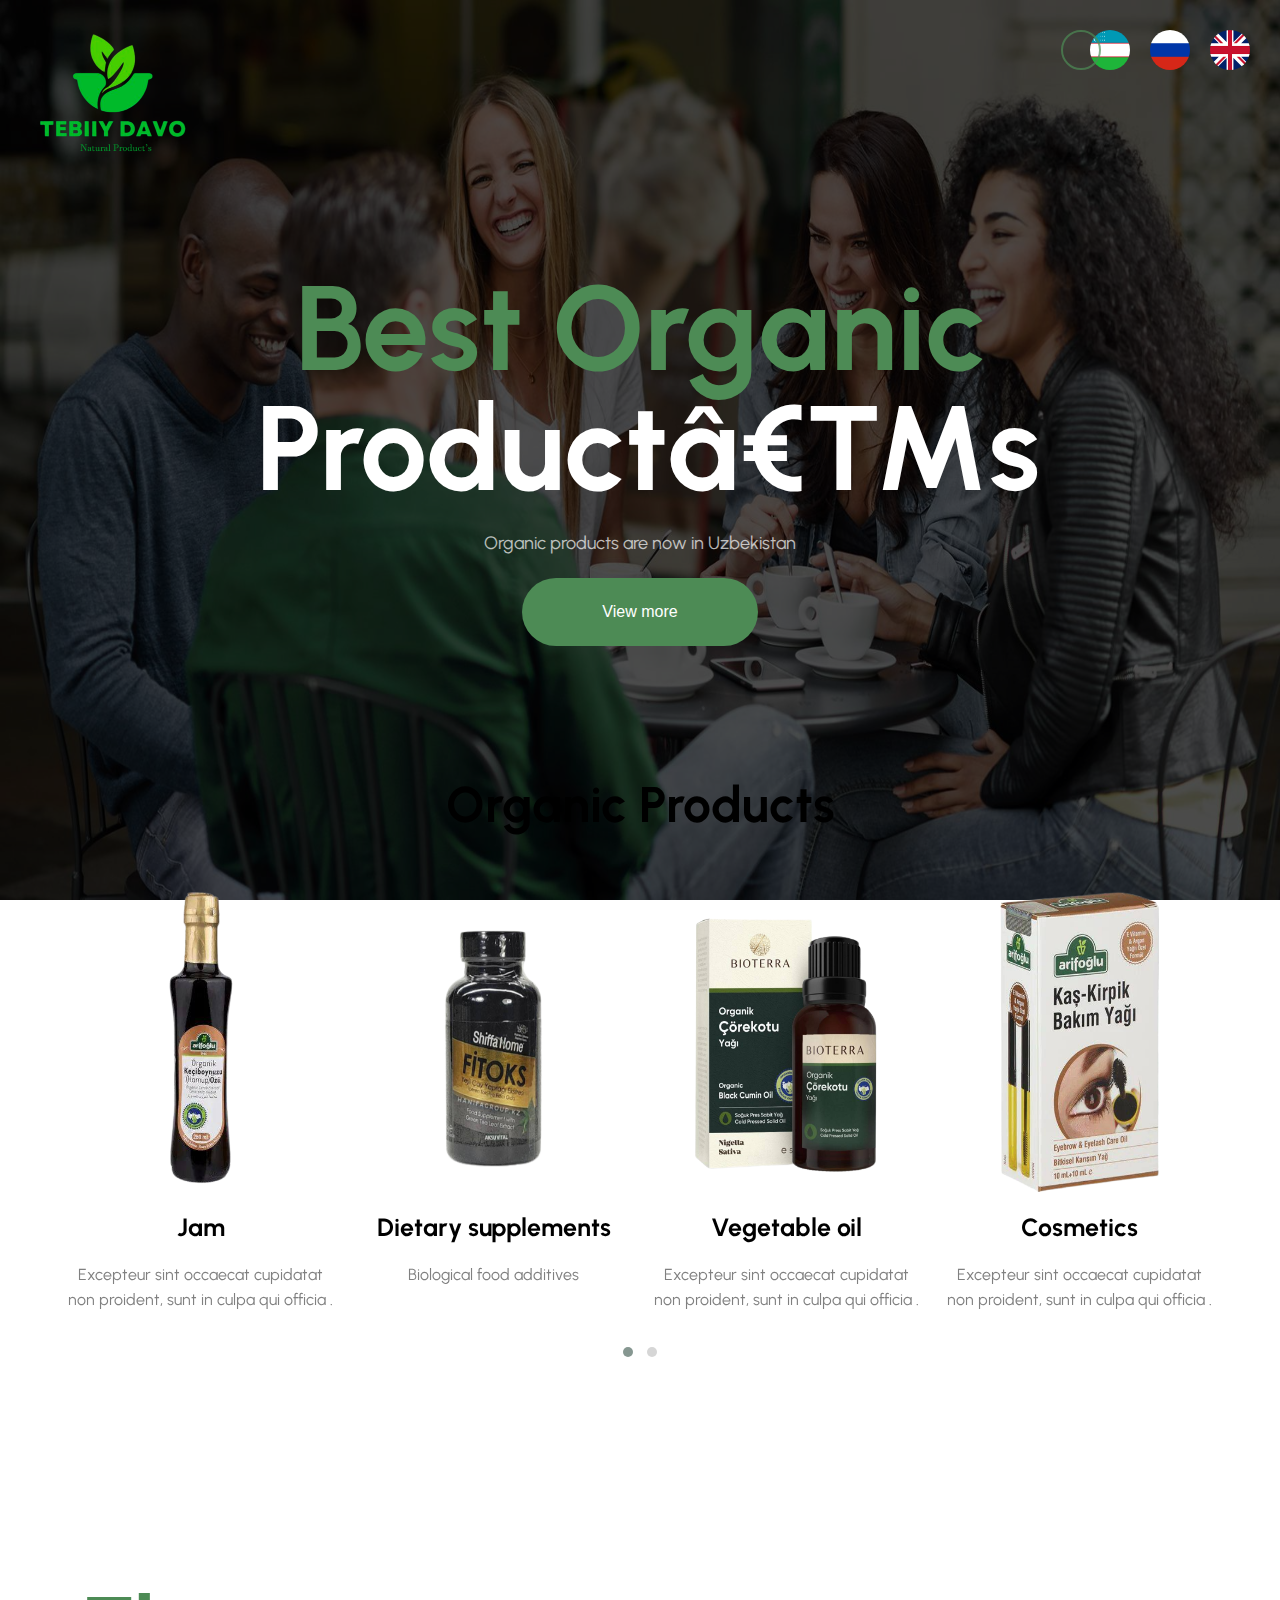
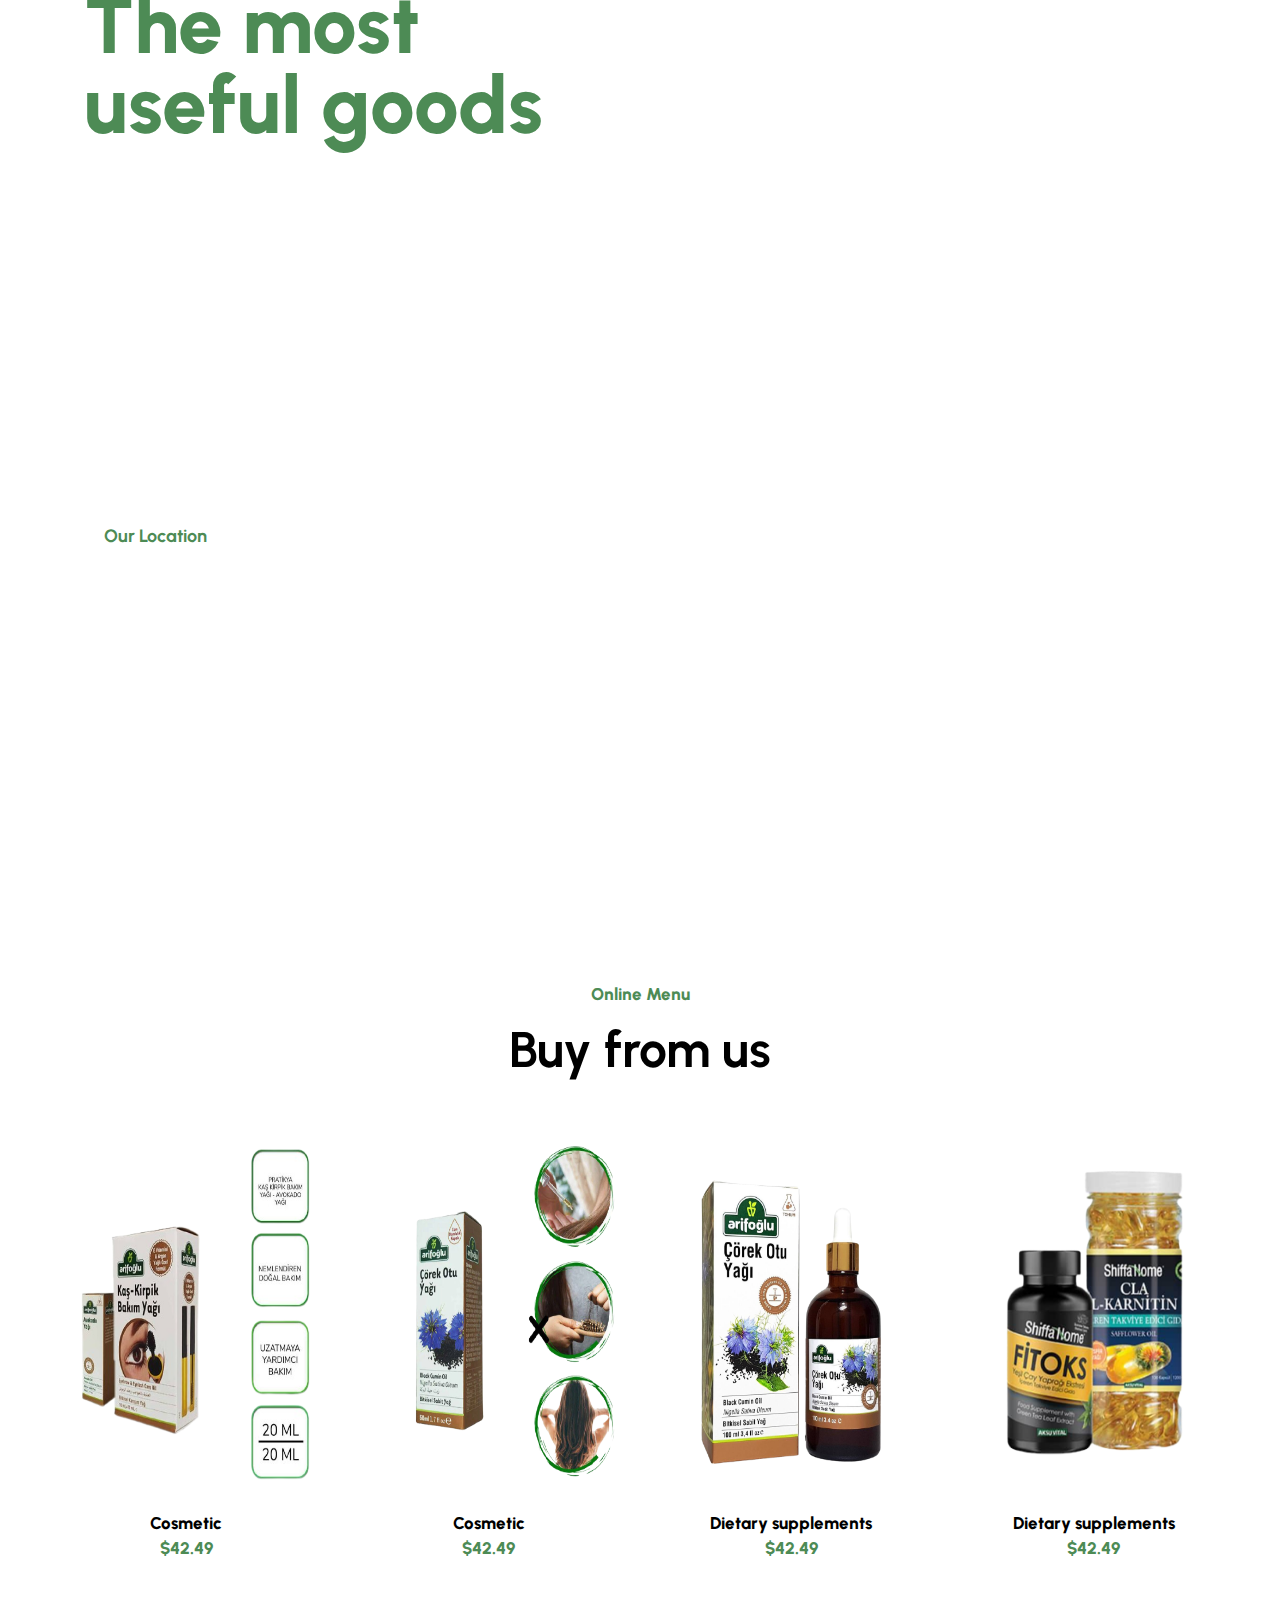
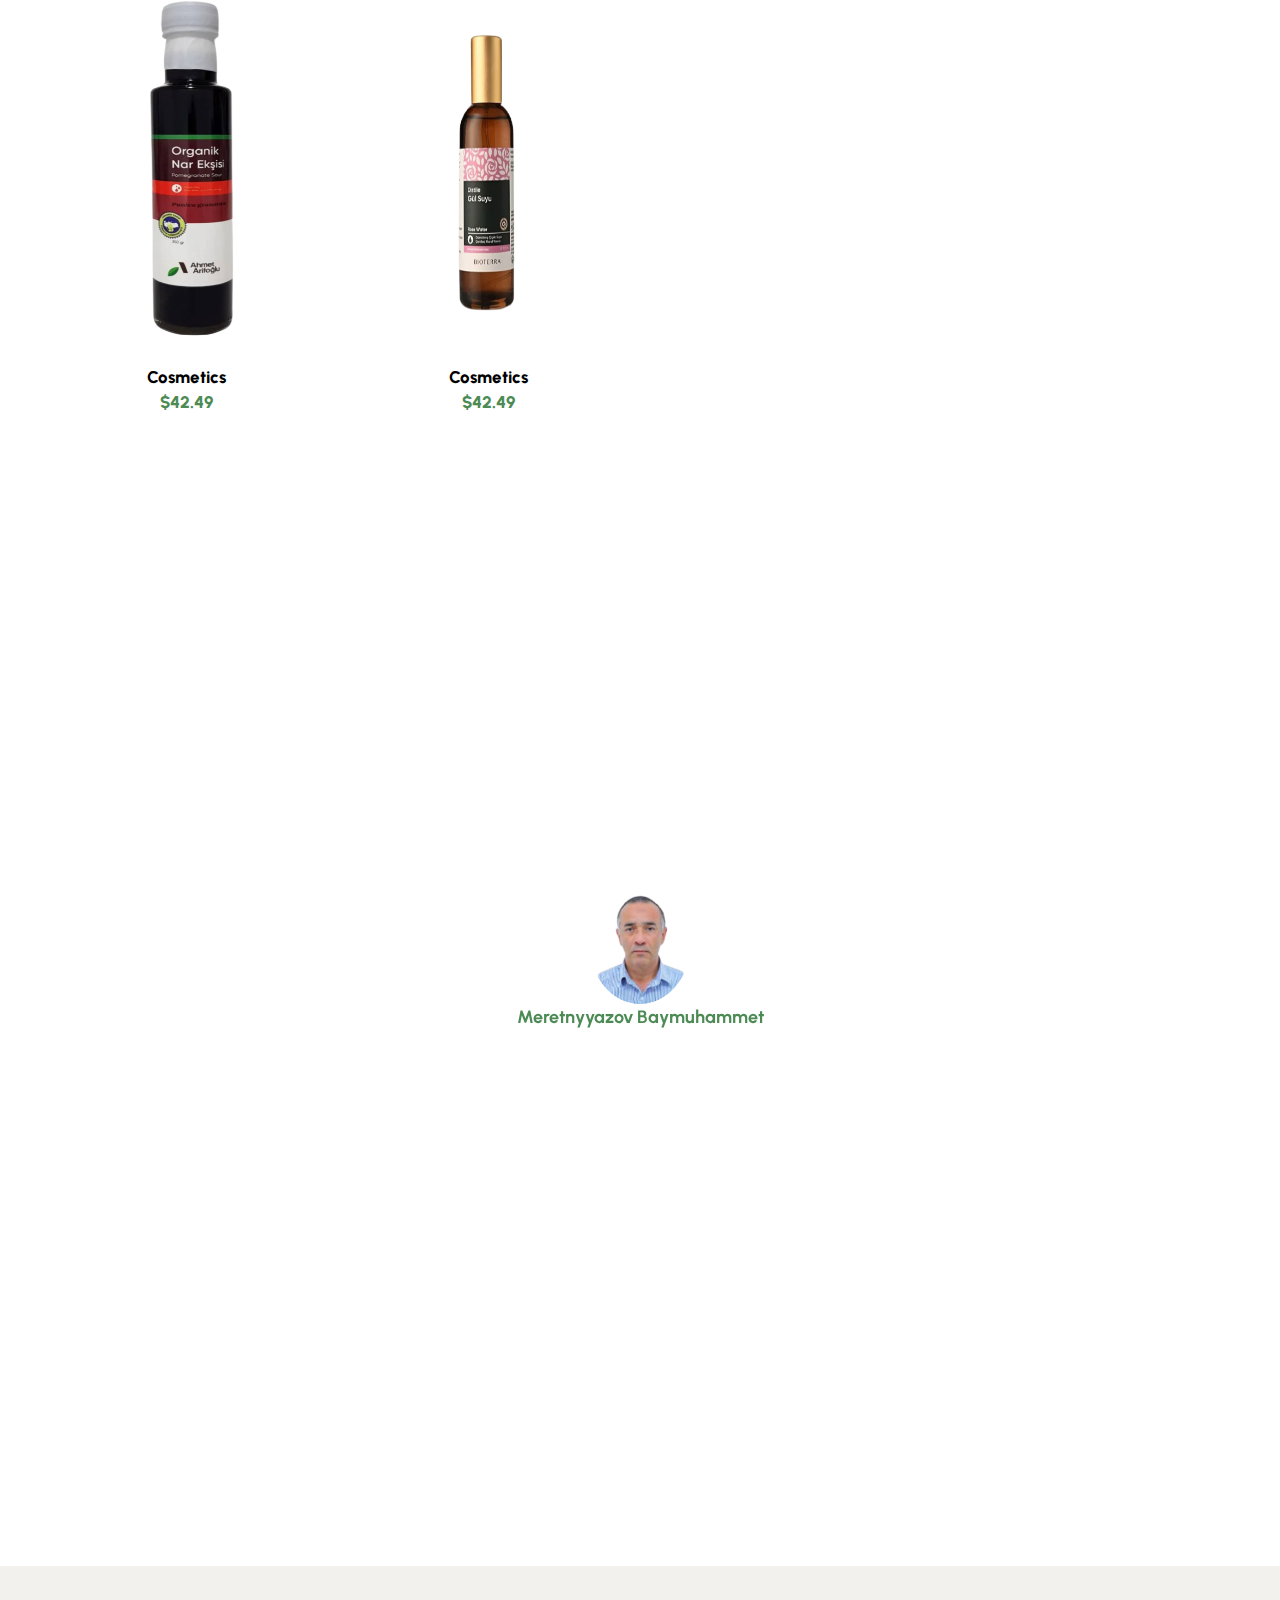
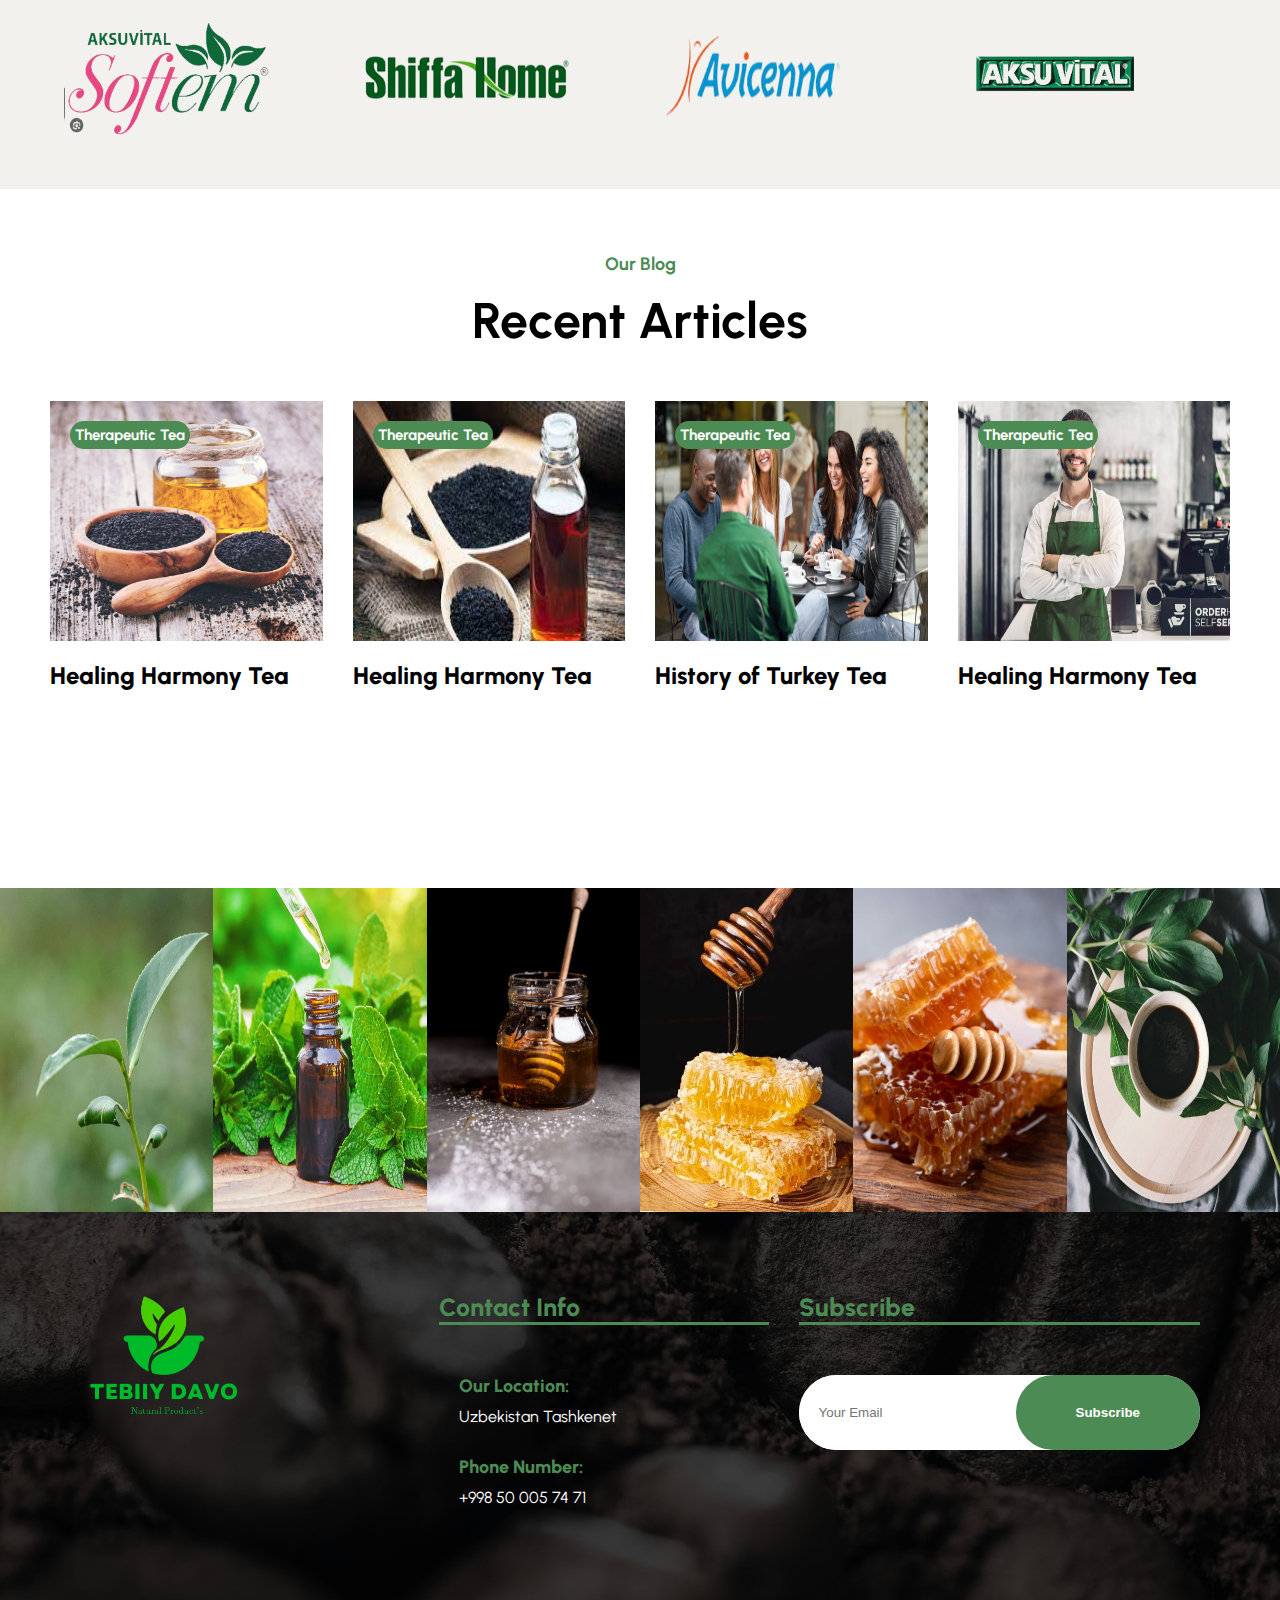
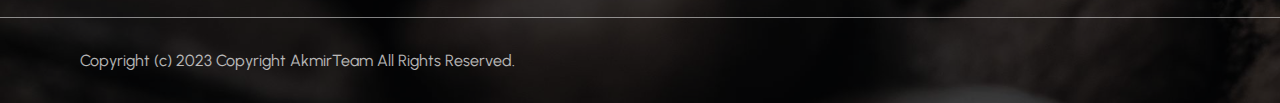
==== commit 0180d01e: "Add files via upload" ====
--- a/eng.html
+++ b/eng.html
@@ -175,7 +175,7 @@
                         <img src="image/product7-removebg-preview.png" alt="">
                     </div>
                     <div class="text">
-                        <h3>Cosmetics </h3>
+                        <h3>Oil </h3>
                         <p> Excepteur sint occaecat cupidatat non proident, sunt in culpa qui officia .</p>
                     </div>
                 </div>
@@ -184,7 +184,7 @@
                         <img src="image/product8-removebg-preview.png" alt="">
                     </div>
                     <div class="text">
-                        <h3>Cosmetics </h3>
+                        <h3>Oil </h3>
                         <p> Excepteur sint occaecat cupidatat non proident, sunt in culpa qui officia .</p>
                     </div>
                 </div>
@@ -242,7 +242,7 @@
                         <i class="fas fa-star"></i>
                         <i class="fas fa-star"></i>
                     </div>
-                    <h4>Jam</h4>
+                    <h4>Cosmetic</h4>
                     <h5>$42.49</h5>
                 </div>
             </div>
@@ -258,7 +258,7 @@
                         <i class="fas fa-star"></i>
                         <i class="fas fa-star"></i>
                     </div>
-                    <h4>Oil</h4>
+                    <h4>Cosmetic</h4>
                     <h5>$42.49</h5>
                 </div>
             </div>
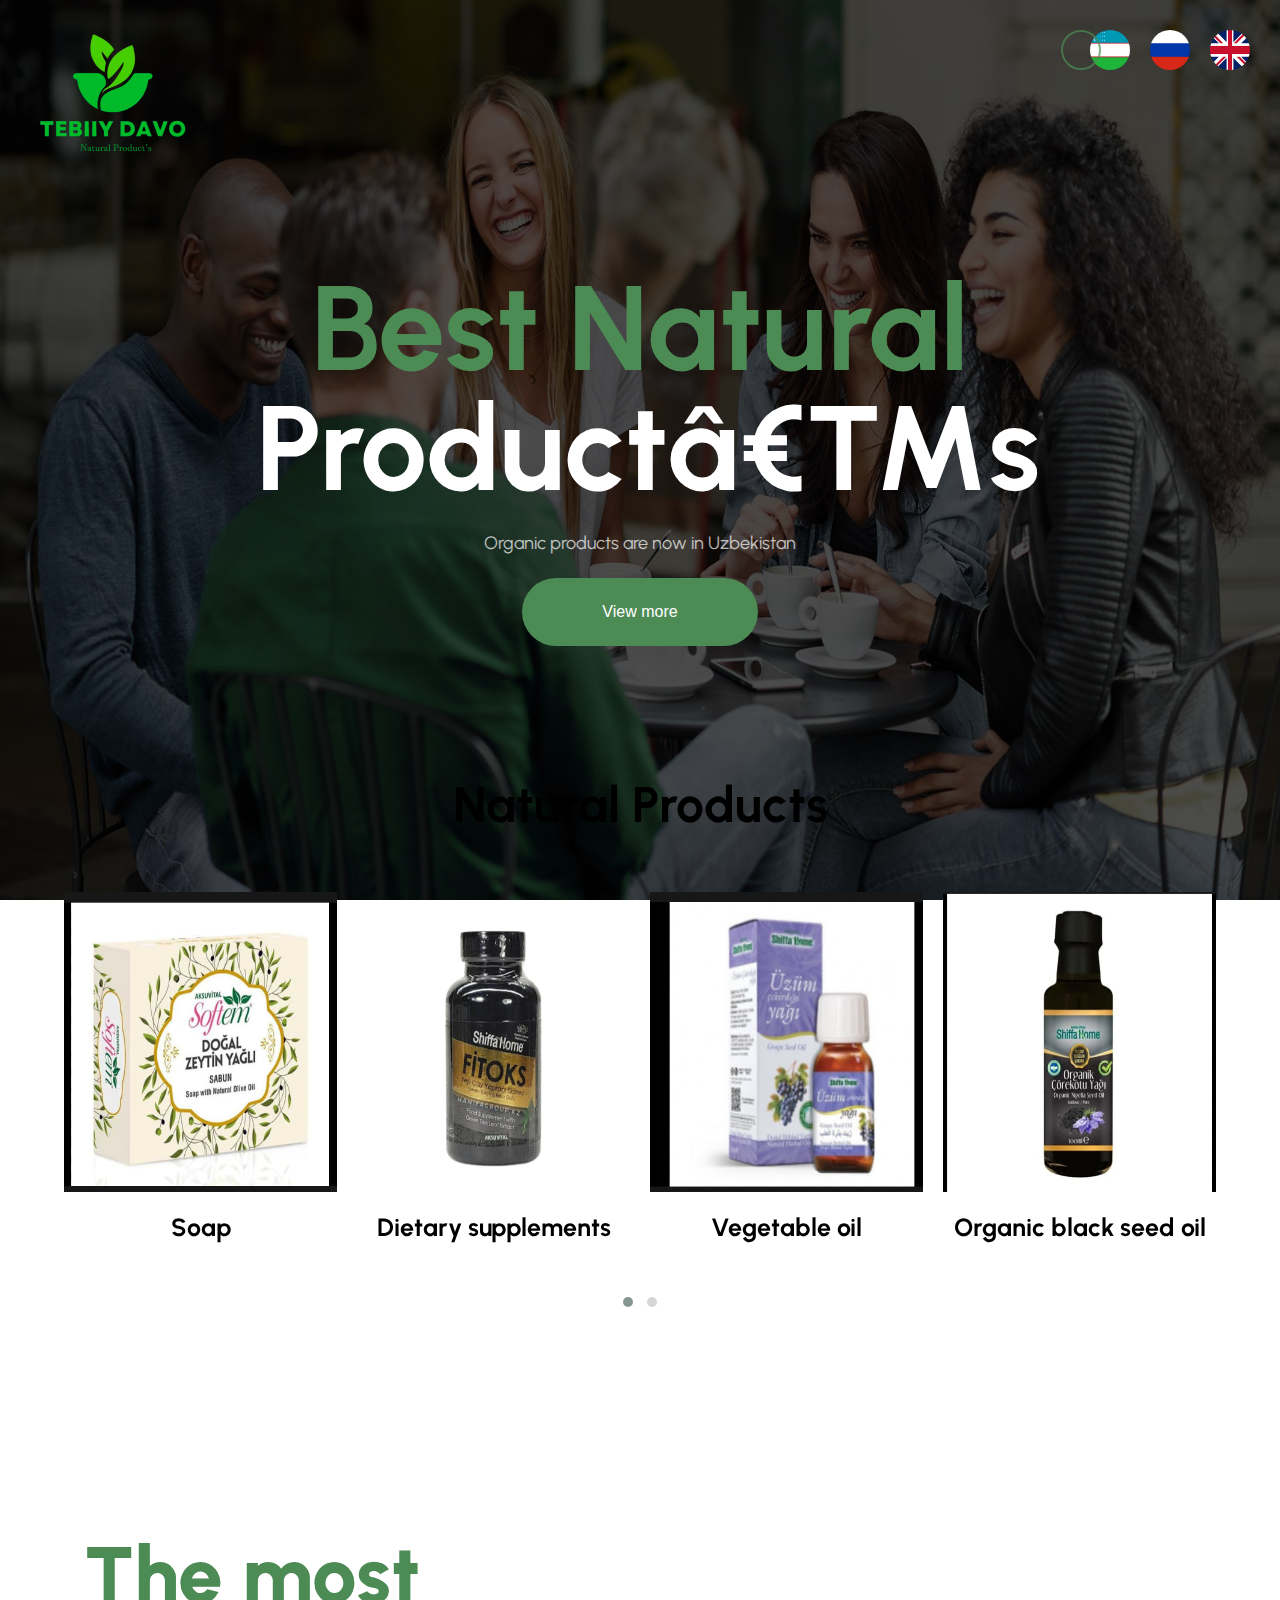
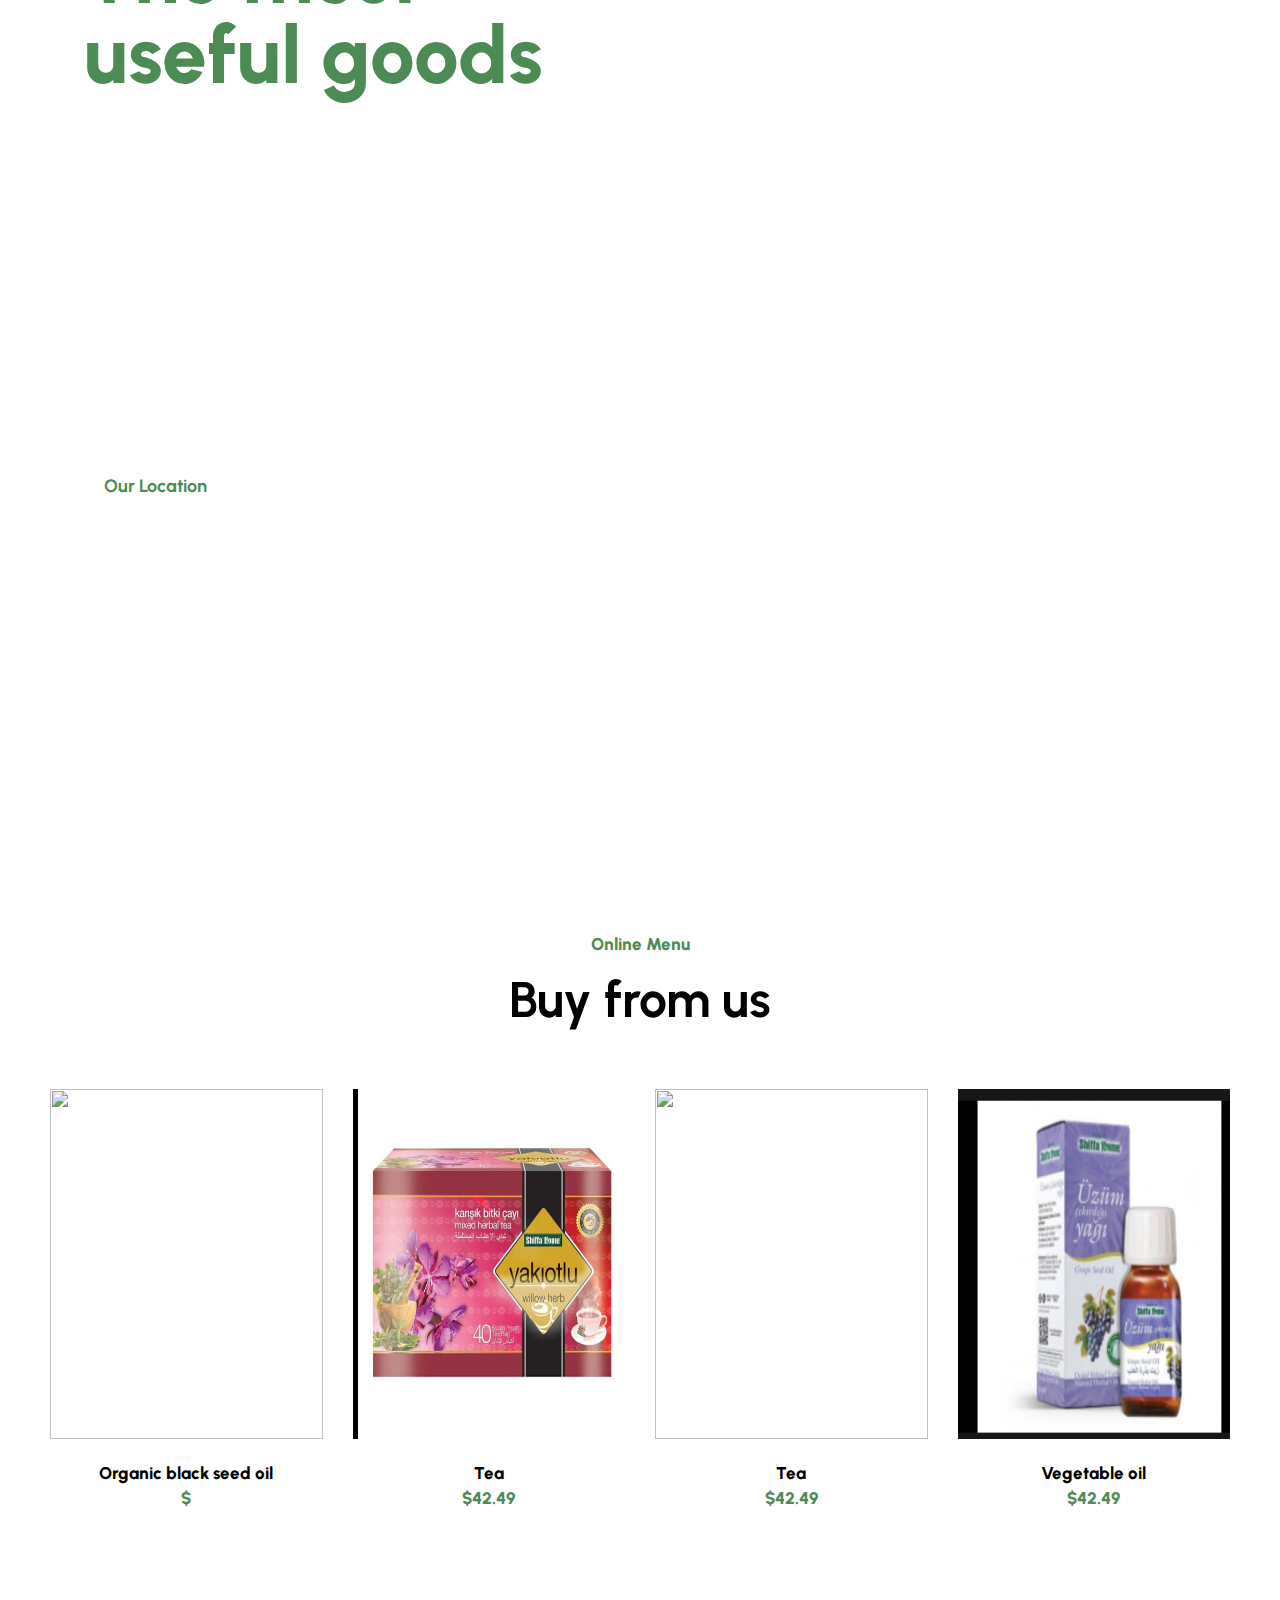
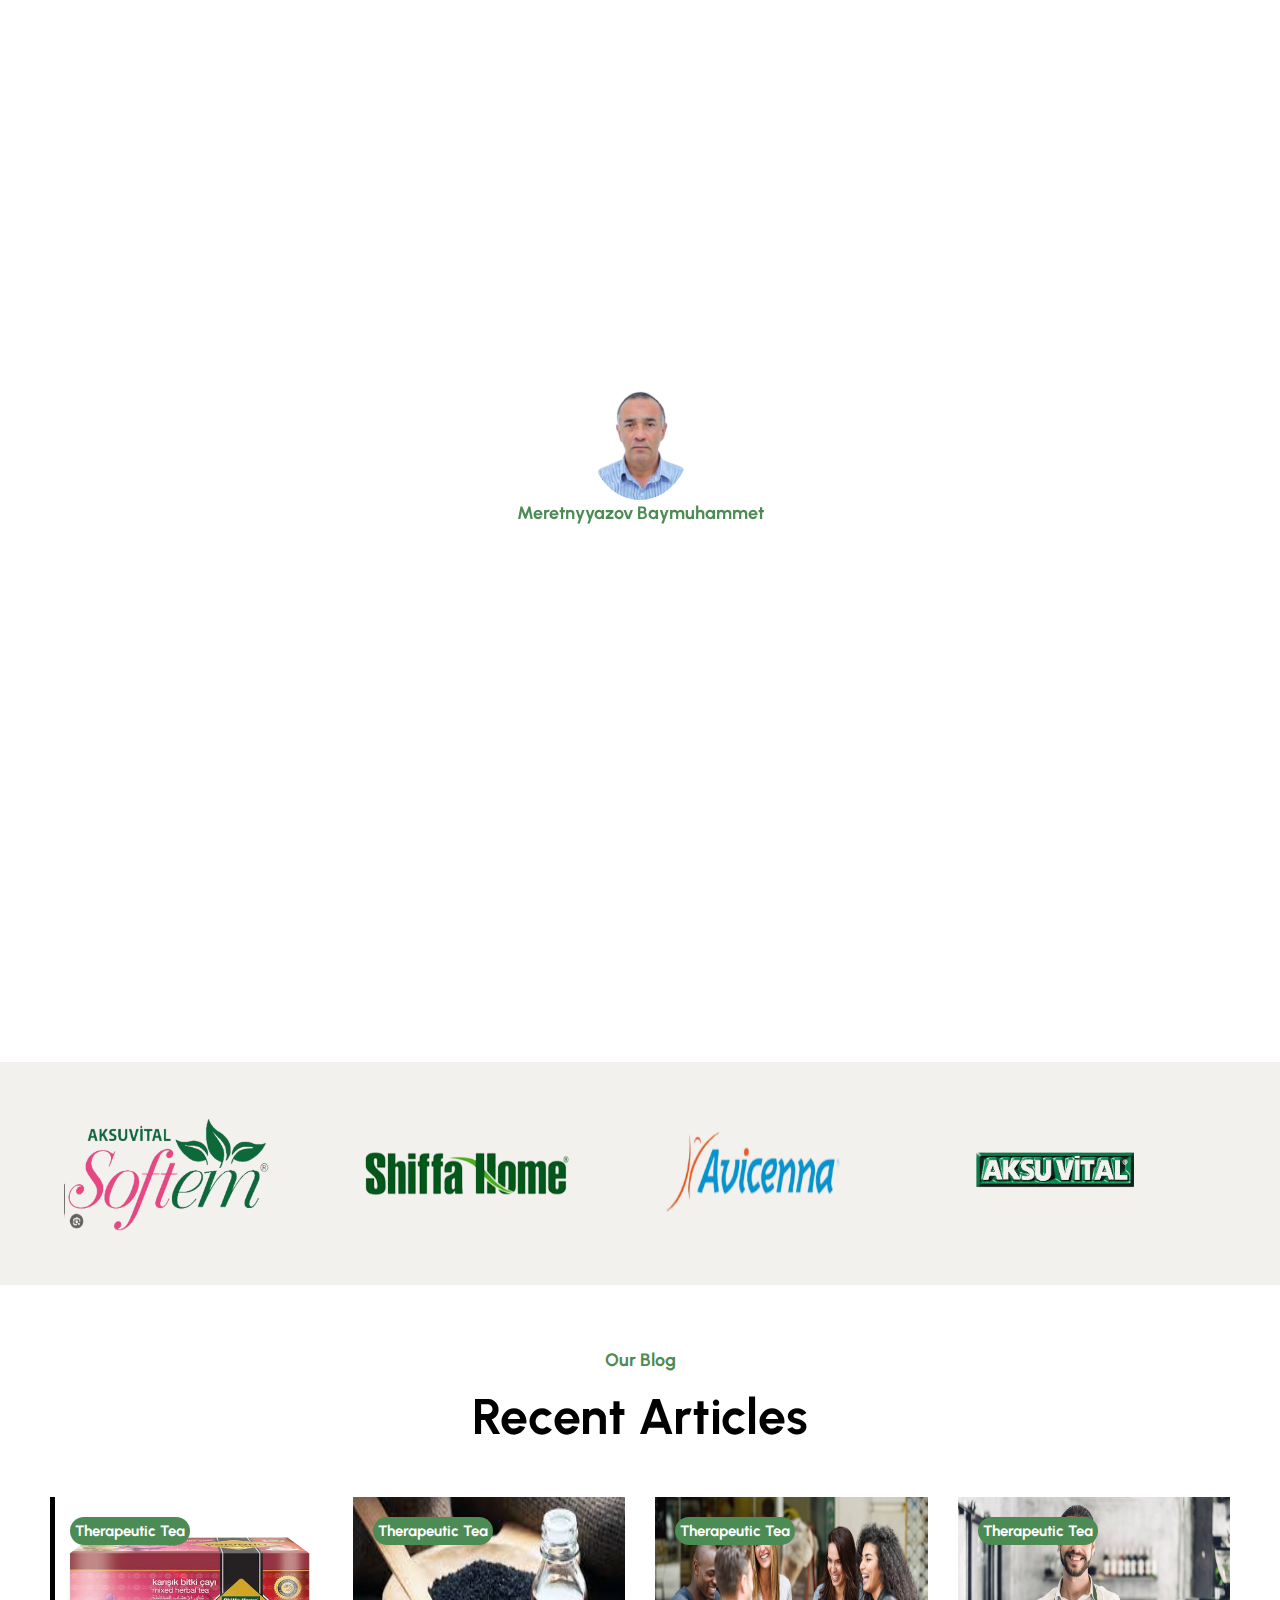
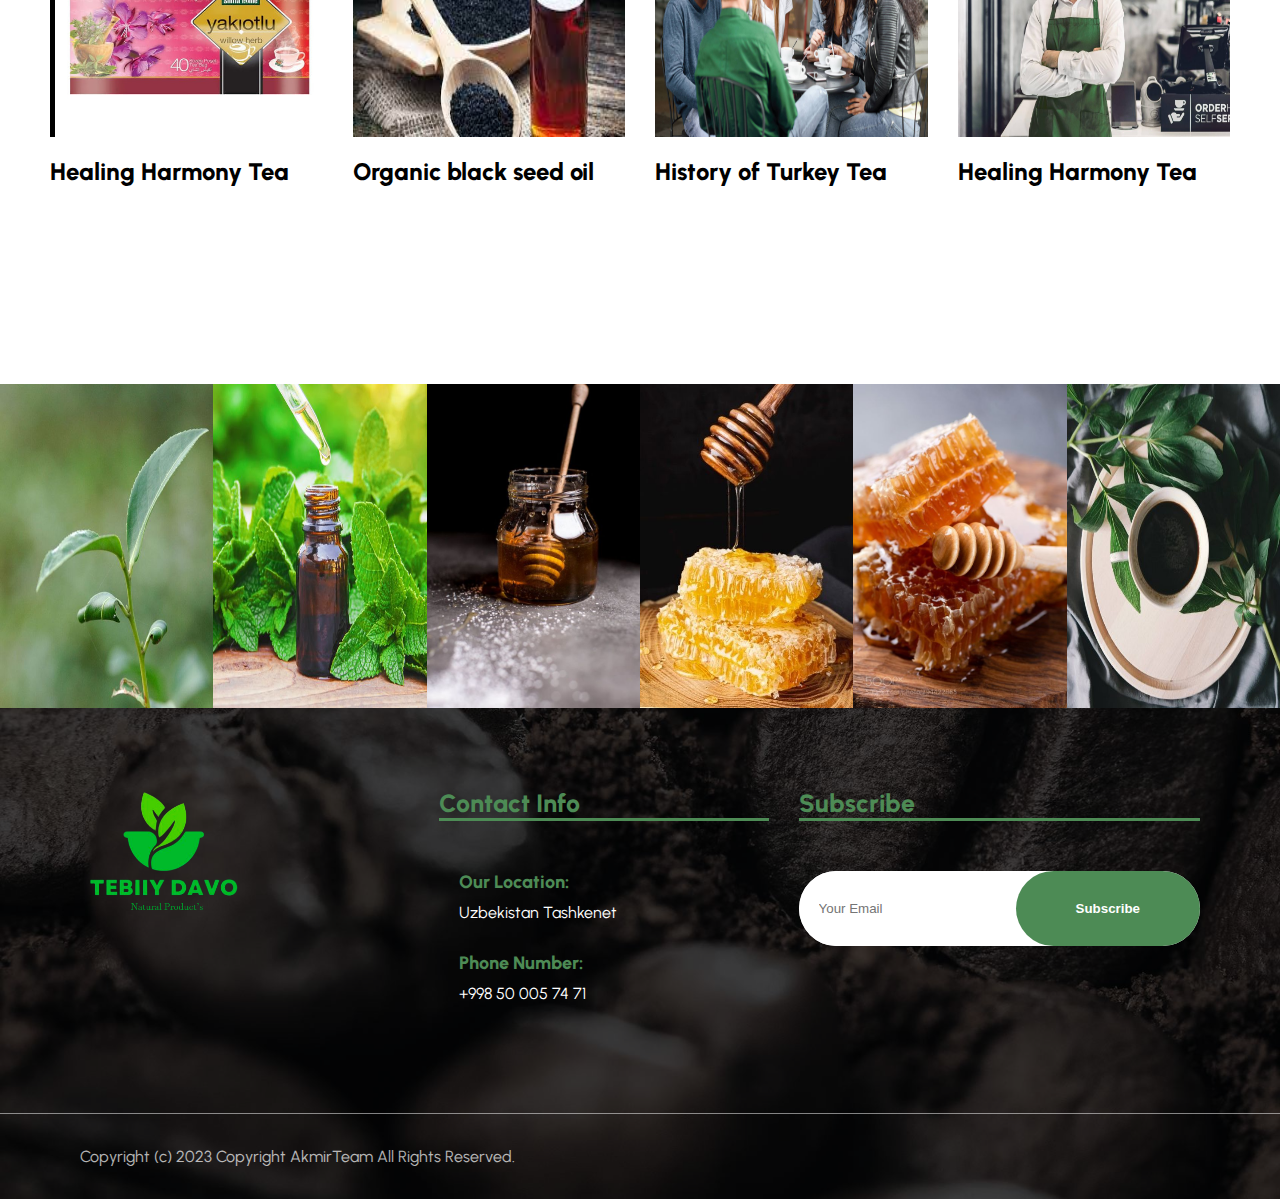
==== commit ec8e062e: "Add files via upload" ====
--- a/eng.html
+++ b/eng.html
@@ -94,7 +94,7 @@
     <section class="home">
         <div class="item">
             <div class="heading">
-                <h1> <span>Best Organic</span> Product’s</h1>
+                <h1> <span>Best Natural</span> Product’s</h1>
                 <p>Organic products are now in Uzbekistan </p>
                 <a href="#products"> <button>View more</button>
                 </a>
@@ -113,16 +113,16 @@
         <div class="container">
             <div class="heading">
                 <!-- <h5>Tovarlar Menusi </h5> -->
-                <h2>Organic Products </h2>
+                <h2>Natural Products </h2>
             </div>
             <div class="owl-carousel owl-theme mtop proudcts1">
                 <div class="item products1">
                     <div class="img">
-                        <img src="image/product1-removebg-preview.png" alt="">
-                    </div>
-                    <div class="text">
-                        <h3>Jam</h3>
-                        <p> Excepteur sint occaecat cupidatat non proident, sunt in culpa qui officia .</p>
+                        <img src="/photo_2023-08-28_20-17-14.jpg" alt="">
+                    </div>
+                    <div class="text">
+                        <h3>Soap</h3>
+                        <!-- <p> Excepteur sint occaecat cupidatat non proident, sunt in culpa qui officia .</p> -->
                     </div>
                 </div>
                 <div class="item">
@@ -131,25 +131,25 @@
                     </div>
                     <div class="text">
                         <h3>Dietary supplements </h3>
-                        <p> Biological food additives</p>
-                    </div>
-                </div>
-                <div class="item">
-                    <div class="img">
-                        <img src="image/product3-removebg-preview.png" alt="">
+                        <!-- <p> Biological food additives</p> -->
+                    </div>
+                </div>
+                <div class="item">
+                    <div class="img">
+                        <img src="/photo_2023-08-28_20-17-24.jpg" alt="">
                     </div>
                     <div class="text">
                         <h3>Vegetable oil</h3>
-                        <p> Excepteur sint occaecat cupidatat non proident, sunt in culpa qui officia .</p>
-                    </div>
-                </div>
-                <div class="item">
-                    <div class="img">
-                        <img src="image/product9-removebg-preview.png" alt="">
-                    </div>
-                    <div class="text">
-                        <h3>Cosmetics </h3>
-                        <p> Excepteur sint occaecat cupidatat non proident, sunt in culpa qui officia .</p>
+                        <!-- <p> Excepteur sint occaecat cupidatat non proident, sunt in culpa qui officia .</p> -->
+                    </div>
+                </div>
+                <div class="item">
+                    <div class="img">
+                        <img src="/photo_2023-08-28_20-17-07.jpg" alt="">
+                    </div>
+                    <div class="text">
+                        <h3>Organic black seed oil </h3>
+                        <!-- <p> Excepteur sint occaecat cupidatat non proident, sunt in culpa qui officia .</p> -->
                     </div>
                 </div>
                 <div class="item">
@@ -158,35 +158,35 @@
                     </div>
                     <div class="text">
                         <h3>Dietary supplements </h3>
-                        <p> Excepteur sint occaecat cupidatat non proident, sunt in culpa qui officia .</p>
-                    </div>
-                </div>
-                <div class="item">
-                    <div class="img">
-                        <img src="image/product6-removebg-preview.png" alt="">
-                    </div>
-                    <div class="text">
-                        <h3>Vegetable oil </h3>
-                        <p> Excepteur sint occaecat cupidatat non proident, sunt in culpa qui officia .</p>
-                    </div>
-                </div>
-                <div class="item">
-                    <div class="img">
-                        <img src="image/product7-removebg-preview.png" alt="">
+                        <!-- <p> Excepteur sint occaecat cupidatat non proident, sunt in culpa qui officia .</p> -->
+                    </div>
+                </div>
+                <div class="item">
+                    <div class="img">
+                        <img src="/photo_2023-08-28_20-17-04.jpg" alt="">
+                    </div>
+                    <div class="text">
+                        <h3>Tea </h3>
+                        <!-- <p> Excepteur sint occaecat cupidatat non proident, sunt in culpa qui officia .</p> -->
+                    </div>
+                </div>
+                <div class="item">
+                    <div class="img">
+                        <img src="/photo_2023-08-28_20-17-25.jpg" alt="">
+                    </div>
+                    <div class="text">
+                        <h3>Tea </h3>
+                        <!-- <p> Excepteur sint occaecat cupidatat non proident, sunt in culpa qui officia .</p> -->
+                    </div>
+                </div>
+                <div class="item">
+                    <div class="img">
+                        <!-- <img src="image/product8-removebg-preview.png" alt="">
                     </div>
                     <div class="text">
                         <h3>Oil </h3>
                         <p> Excepteur sint occaecat cupidatat non proident, sunt in culpa qui officia .</p>
-                    </div>
-                </div>
-                <div class="item">
-                    <div class="img">
-                        <img src="image/product8-removebg-preview.png" alt="">
-                    </div>
-                    <div class="text">
-                        <h3>Oil </h3>
-                        <p> Excepteur sint occaecat cupidatat non proident, sunt in culpa qui officia .</p>
-                    </div>
+                    </div> -->
                 </div>
             </div>
         </div>
@@ -197,7 +197,7 @@
             <div class="left  ">
                 <div class="heading heading2">
                     <h1> <span>The most useful goods
-                         <br></span>We have everything organic </h1>
+                         <br></span>We have everything natural </h1>
                     <p>
                         We offer you the following assortment: Organic Black Seed Oil, Organic Olive Oil and many other types of oils. Medicinal teas and medical cosmetics from Turkey.
                     </p>
@@ -232,7 +232,7 @@
         <div class="content grid mtop products2">
             <div class="box">
                 <div class="img">
-                    <img src="image/p1-removebg-preview (1).png" alt="">
+                    <img src="/photo_2023-08-28_20-17-31.jpg" alt="">
                 </div>
                 <div class="text">
                     <div class="rate flex">
@@ -242,13 +242,29 @@
                         <i class="fas fa-star"></i>
                         <i class="fas fa-star"></i>
                     </div>
-                    <h4>Cosmetic</h4>
+                    <h4>Organic black seed oil</h4>
+                    <h5>$</h5>
+                </div>
+            </div>
+            <div class="box">
+                <div class="img">
+                    <img src="/photo_2023-08-28_20-17-04.jpg" alt="">
+                </div>
+                <div class="text">
+                    <div class="rate flex">
+                        <i class="fas fa-star"></i>
+                        <i class="fas fa-star"></i>
+                        <i class="fas fa-star"></i>
+                        <i class="fas fa-star"></i>
+                        <i class="fas fa-star"></i>
+                    </div>
+                    <h4>Tea</h4>
                     <h5>$42.49</h5>
                 </div>
             </div>
             <div class="box">
                 <div class="img">
-                    <img src="image/p2-removebg-preview.png" alt="">
+                    <img src="/photo_2023-08-28_20-17-26.jpg" alt="">
                 </div>
                 <div class="text">
                     <div class="rate flex">
@@ -258,13 +274,13 @@
                         <i class="fas fa-star"></i>
                         <i class="fas fa-star"></i>
                     </div>
-                    <h4>Cosmetic</h4>
+                    <h4>Tea</h4>
                     <h5>$42.49</h5>
                 </div>
             </div>
             <div class="box">
                 <div class="img">
-                    <img src="image/p3-removebg-preview.png" alt="">
+                    <img src="/photo_2023-08-28_20-17-24.jpg" alt="">
                 </div>
                 <div class="text">
                     <div class="rate flex">
@@ -274,27 +290,11 @@
                         <i class="fas fa-star"></i>
                         <i class="fas fa-star"></i>
                     </div>
-                    <h4>Dietary supplements</h4>
+                    <h4>Vegetable oil</h4>
                     <h5>$42.49</h5>
                 </div>
             </div>
-            <div class="box">
-                <div class="img">
-                    <img src="image/p4-removebg-preview.png" alt="">
-                </div>
-                <div class="text">
-                    <div class="rate flex">
-                        <i class="fas fa-star"></i>
-                        <i class="fas fa-star"></i>
-                        <i class="fas fa-star"></i>
-                        <i class="fas fa-star"></i>
-                        <i class="fas fa-star"></i>
-                    </div>
-                    <h4>Dietary supplements</h4>
-                    <h5>$42.49</h5>
-                </div>
-            </div>
-            <div class="box">
+            <!-- <div class="box">
                 <div class="img">
                     <img src="image/p5-removebg-preview (1).png" alt="">
                 </div>
@@ -309,8 +309,8 @@
                     <h4>Cosmetics</h4>
                     <h5>$42.49</h5>
                 </div>
-            </div>
-            <div class="box">
+            </div> -->
+            <!-- <div class="box">
                 <div class="img">
                     <img src="image/p6-removebg-preview (1).png" alt="">
                 </div>
@@ -426,7 +426,7 @@
         <div class="content grid">
             <div class="box">
                 <div class="img">
-                    <img src="image/bg4.png" alt="">
+                    <img src="/photo_2023-08-28_20-17-04.jpg" alt="">
                     <span>Therapeutic Tea</span>
                 </div>
                 <div class="text">
@@ -441,7 +441,7 @@
                 </div>
                 <div class="text">
 
-                    <h2>Healing Harmony Tea</h2>
+                    <h2>Organic black seed oil</h2>
                 </div>
             </div>
             <div class="box">
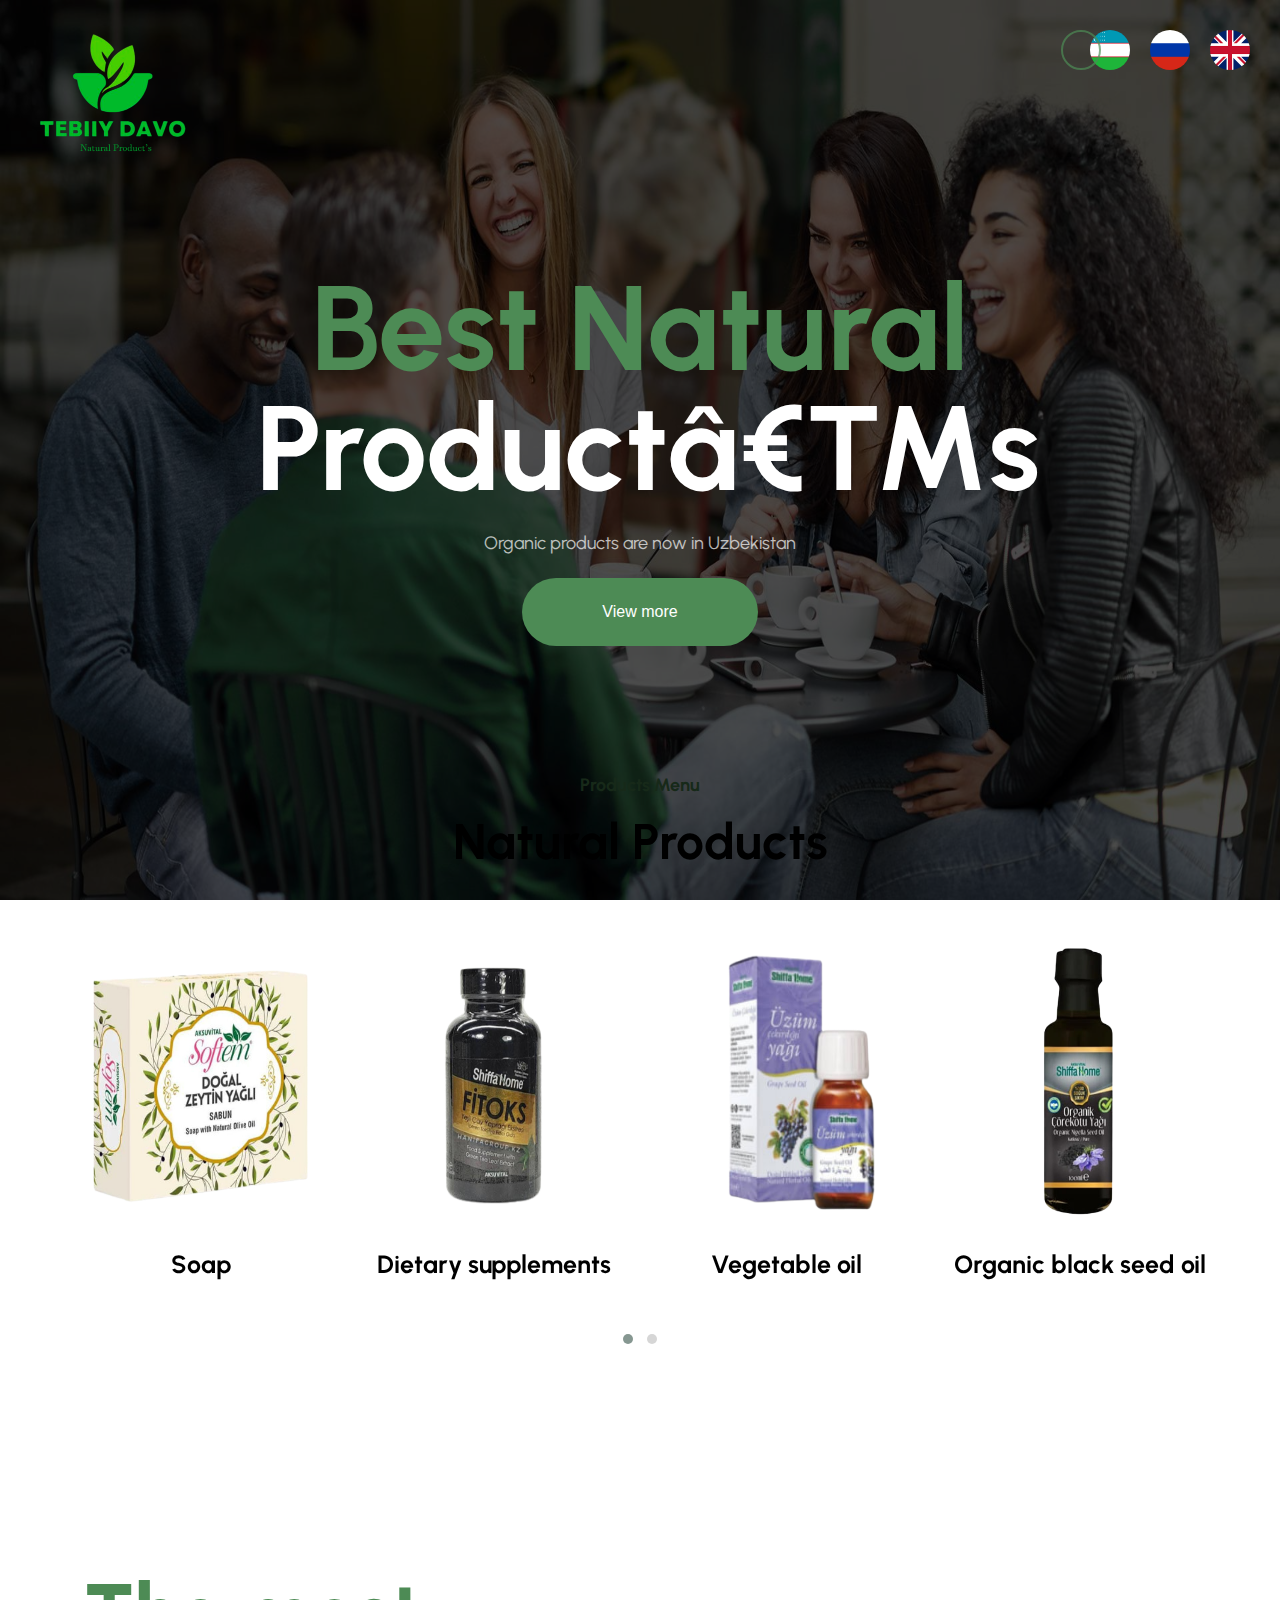
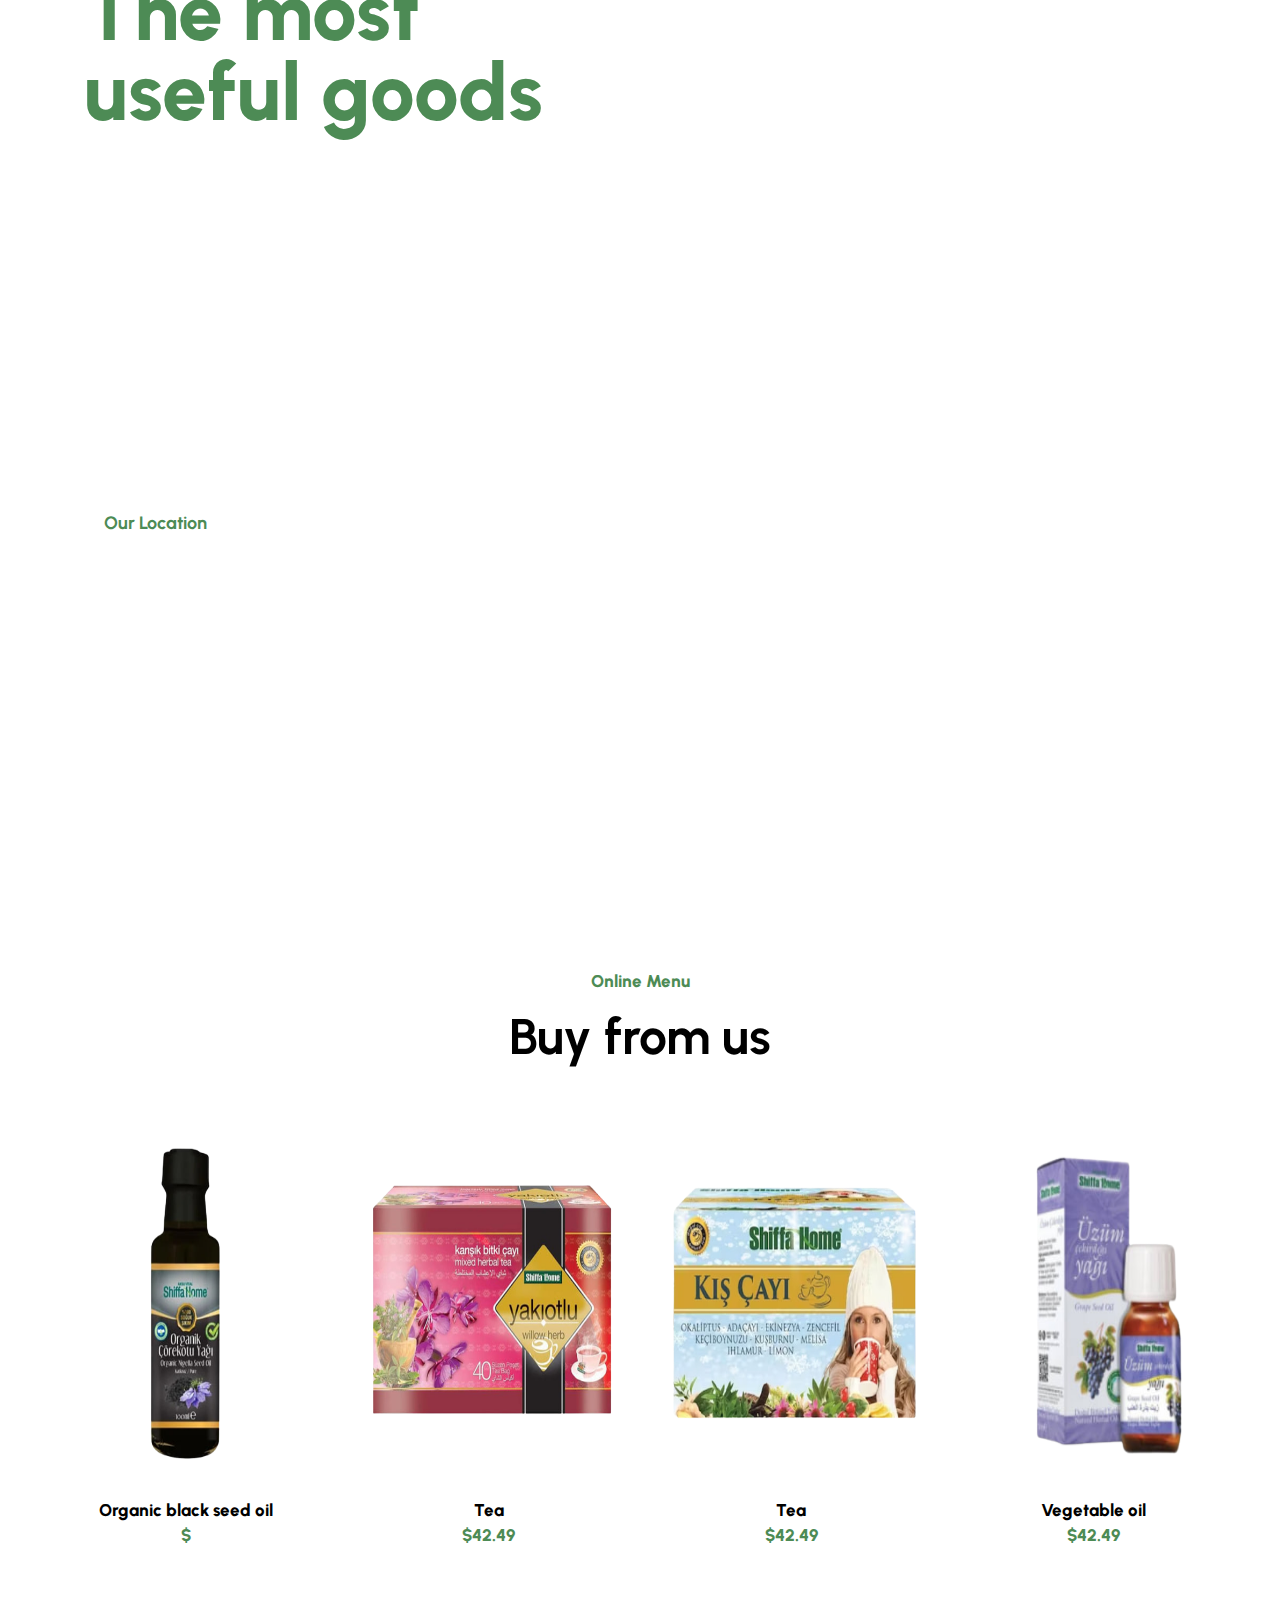
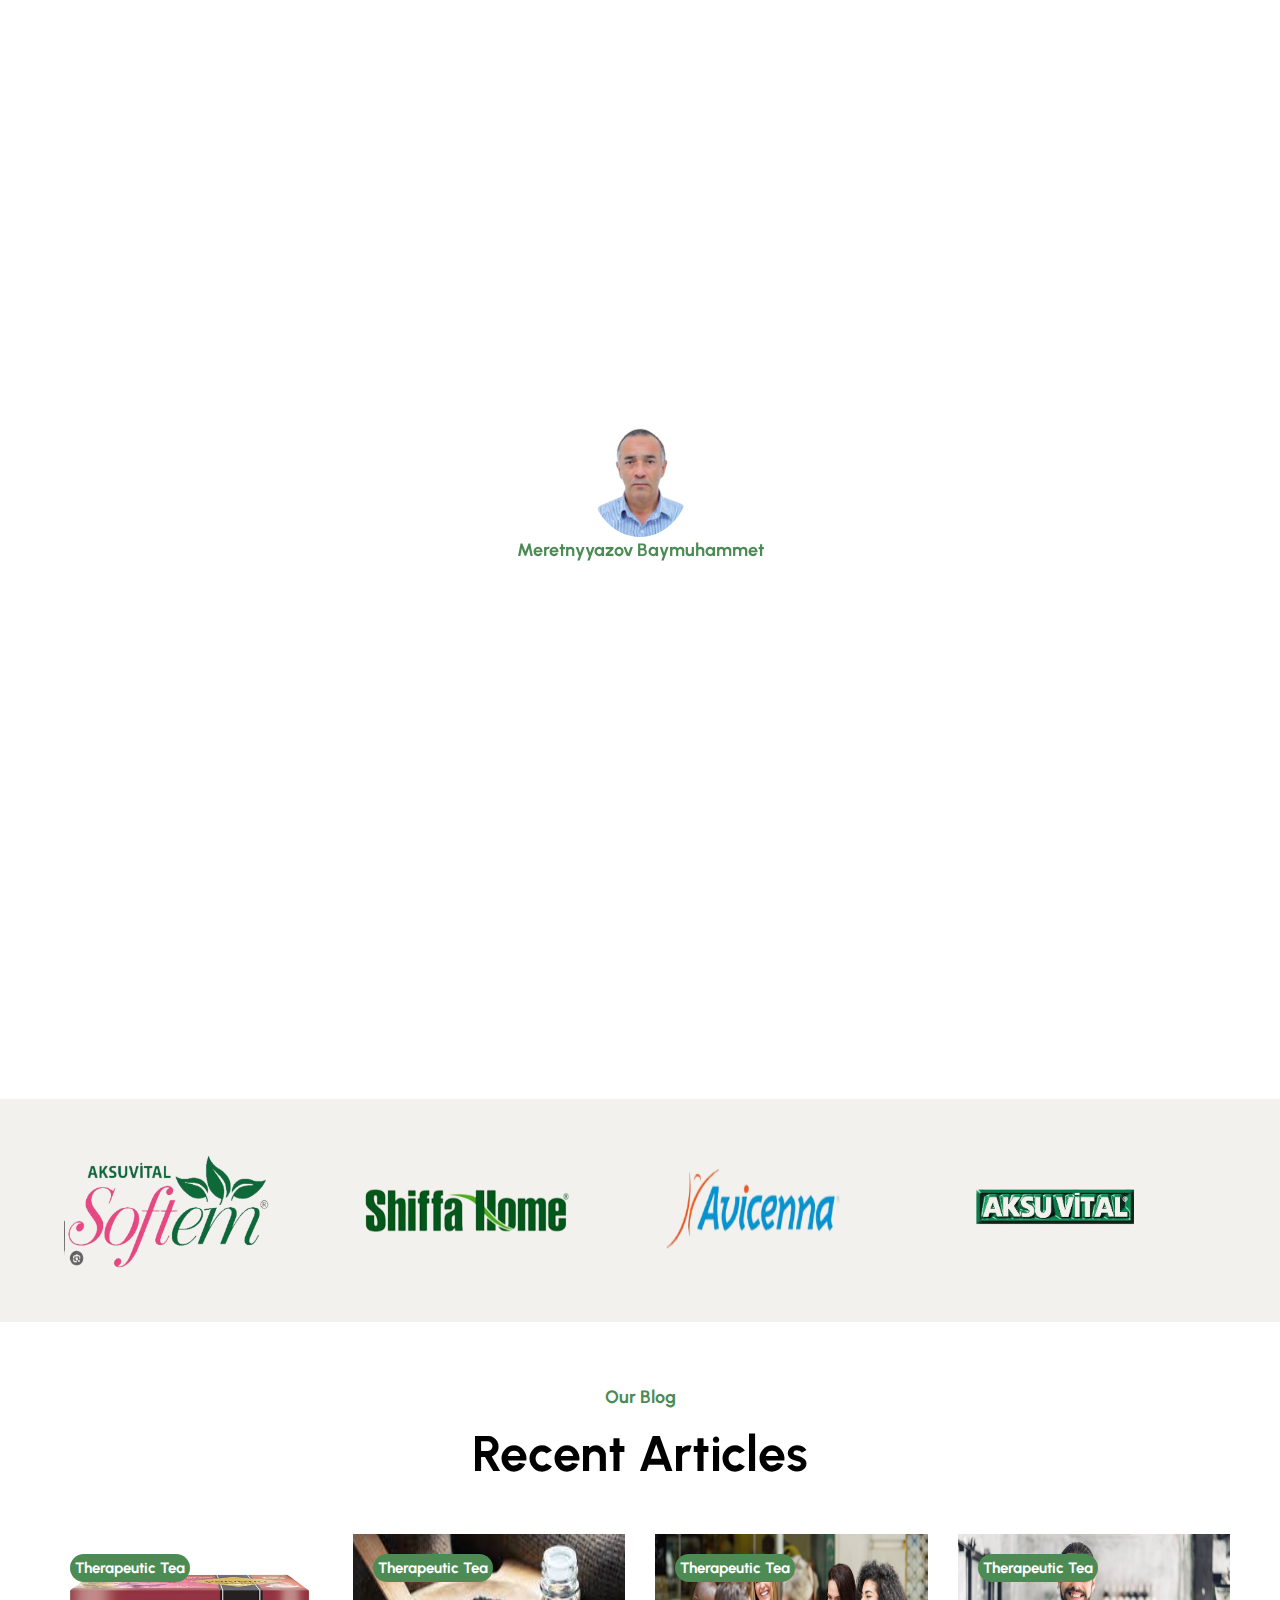
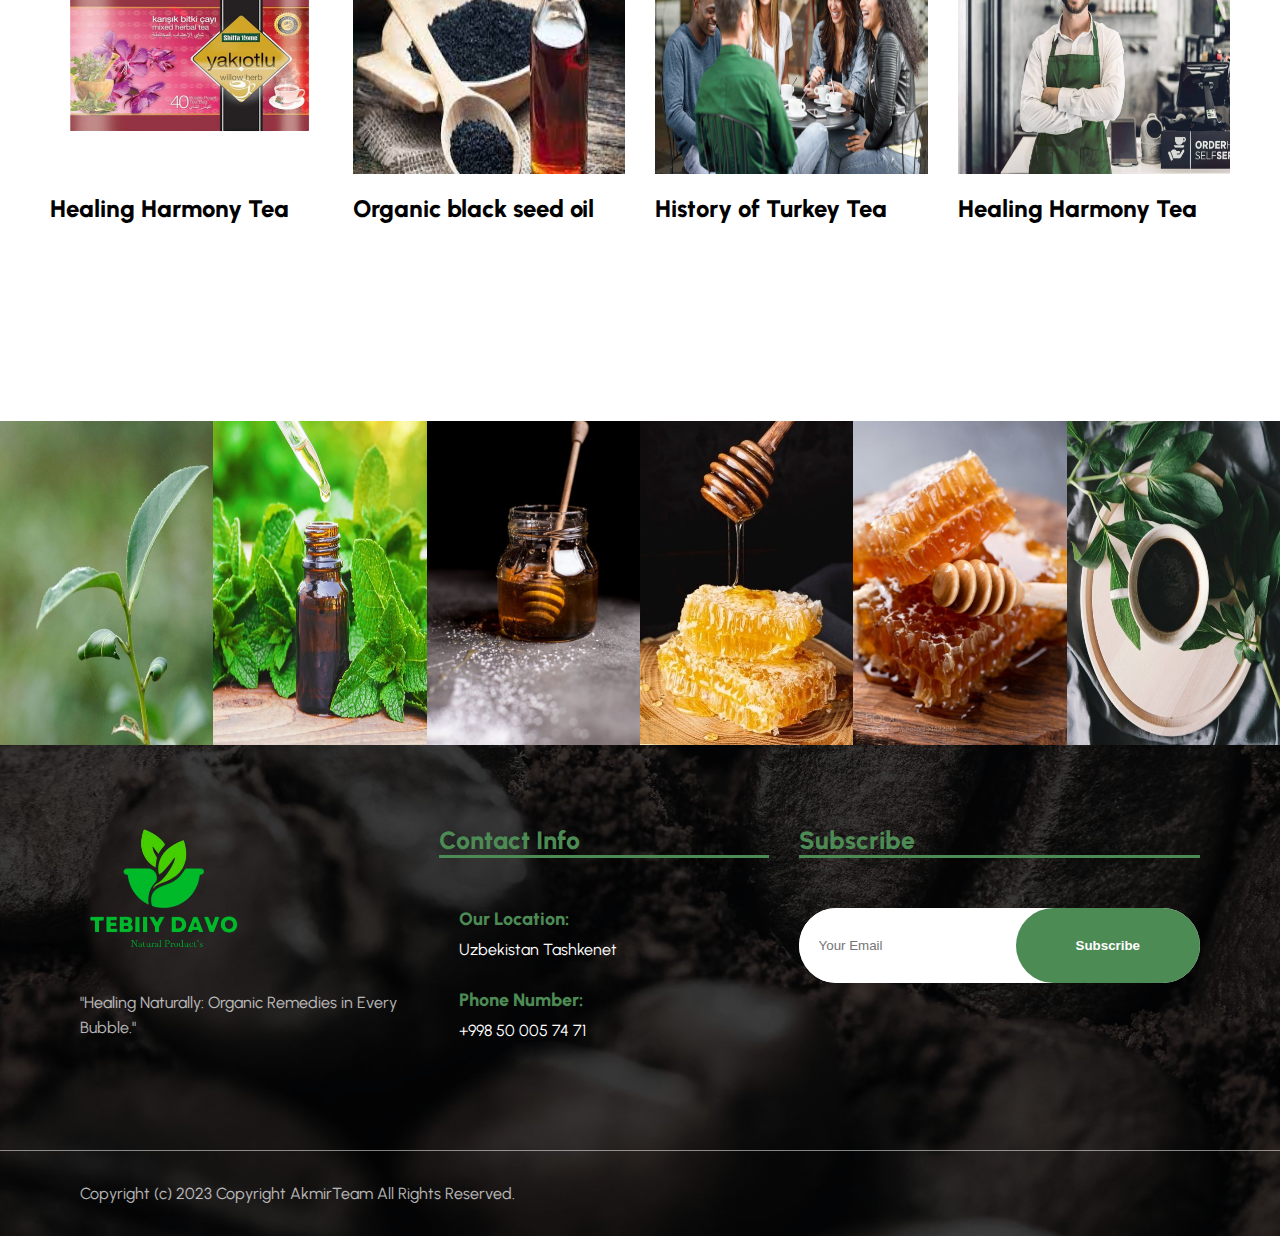
==== commit 9faf9998: "Add files via upload" ====
--- a/eng.html
+++ b/eng.html
@@ -19,7 +19,6 @@
     <!-- jquery   -->
 
     <link rel="icon" type="image/png" href="image/logo1.png">
-
 
 </head>
 
@@ -46,7 +45,6 @@
             </div>
         </div>
     </section>
-
 
     <header>
         <nav>
@@ -88,9 +86,6 @@
         }
     </script>
 
-
-
-
     <section class="home">
         <div class="item">
             <div class="heading">
@@ -105,24 +100,20 @@
         </div>
     </section>
 
-
-
-
-
     <section class="menu top">
         <div class="container">
             <div class="heading">
-                <!-- <h5>Tovarlar Menusi </h5> -->
+                <h5>Products Menu </h5>
                 <h2>Natural Products </h2>
             </div>
             <div class="owl-carousel owl-theme mtop proudcts1">
                 <div class="item products1">
                     <div class="img">
-                        <img src="/photo_2023-08-28_20-17-14.jpg" alt="">
+                        <img src="image/p-5.png" alt="">
                     </div>
                     <div class="text">
                         <h3>Soap</h3>
-                        <!-- <p> Excepteur sint occaecat cupidatat non proident, sunt in culpa qui officia .</p> -->
+                        <!-- <p>Medicinal soap is a natural gift to the skin. Within each bubble is encapsulated centuries of nature's wisdom.</p> -->
                     </div>
                 </div>
                 <div class="item">
@@ -136,7 +127,7 @@
                 </div>
                 <div class="item">
                     <div class="img">
-                        <img src="/photo_2023-08-28_20-17-24.jpg" alt="">
+                        <img src="image/p-3.png" alt="">
                     </div>
                     <div class="text">
                         <h3>Vegetable oil</h3>
@@ -145,7 +136,7 @@
                 </div>
                 <div class="item">
                     <div class="img">
-                        <img src="/photo_2023-08-28_20-17-07.jpg" alt="">
+                        <img src="image/p-7.png" alt="">
                     </div>
                     <div class="text">
                         <h3>Organic black seed oil </h3>
@@ -163,7 +154,7 @@
                 </div>
                 <div class="item">
                     <div class="img">
-                        <img src="/photo_2023-08-28_20-17-04.jpg" alt="">
+                        <img src="image/p-8.png" alt="">
                     </div>
                     <div class="text">
                         <h3>Tea </h3>
@@ -172,24 +163,15 @@
                 </div>
                 <div class="item">
                     <div class="img">
-                        <img src="/photo_2023-08-28_20-17-25.jpg" alt="">
+                        <img src="image/p-2.png" alt="">
                     </div>
                     <div class="text">
                         <h3>Tea </h3>
                         <!-- <p> Excepteur sint occaecat cupidatat non proident, sunt in culpa qui officia .</p> -->
                     </div>
                 </div>
-                <div class="item">
-                    <div class="img">
-                        <!-- <img src="image/product8-removebg-preview.png" alt="">
-                    </div>
-                    <div class="text">
-                        <h3>Oil </h3>
-                        <p> Excepteur sint occaecat cupidatat non proident, sunt in culpa qui officia .</p>
-                    </div> -->
-                </div>
-            </div>
-        </div>
+
+            </div>
     </section>
 
     <section class="wrapper mtop" id="about">
@@ -232,7 +214,7 @@
         <div class="content grid mtop products2">
             <div class="box">
                 <div class="img">
-                    <img src="/photo_2023-08-28_20-17-31.jpg" alt="">
+                    <img src="image/p-7.png" alt="">
                 </div>
                 <div class="text">
                     <div class="rate flex">
@@ -248,7 +230,7 @@
             </div>
             <div class="box">
                 <div class="img">
-                    <img src="/photo_2023-08-28_20-17-04.jpg" alt="">
+                    <img src="image/p-8.png" alt="">
                 </div>
                 <div class="text">
                     <div class="rate flex">
@@ -264,7 +246,7 @@
             </div>
             <div class="box">
                 <div class="img">
-                    <img src="/photo_2023-08-28_20-17-26.jpg" alt="">
+                    <img src="image/p-1.png" alt="">
                 </div>
                 <div class="text">
                     <div class="rate flex">
@@ -280,7 +262,7 @@
             </div>
             <div class="box">
                 <div class="img">
-                    <img src="/photo_2023-08-28_20-17-24.jpg" alt="">
+                    <img src="image/p-3.png" alt="">
                 </div>
                 <div class="text">
                     <div class="rate flex">
@@ -426,7 +408,7 @@
         <div class="content grid">
             <div class="box">
                 <div class="img">
-                    <img src="/photo_2023-08-28_20-17-04.jpg" alt="">
+                    <img src="image/p-8.png" alt="">
                     <span>Therapeutic Tea</span>
                 </div>
                 <div class="text">
@@ -532,7 +514,8 @@
                     <div class="logo">
                         <img src="image/logo1.png" alt="">
                     </div>
-                    <!-- <p> Excepteur sint occaecat cupidatat non proident, sunt in culpa qui officia deserunt mollit anim id est laborum.</p> -->
+                    <p> "Healing Naturally: Organic Remedies in Every Bubble."
+                    </p>
                     <!-- <div class="icon flex">
                         <i class="fab fa-facebook-f"></i>
                         <i class="fab fa-twitter"></i>
--- a/css/style.css
+++ b/css/style.css
@@ -738,6 +738,10 @@
     color: #4D8B55;
 }
 
+.social_media a {
+    margin: 0;
+}
+
 
 /*-----------blog---------*/
 
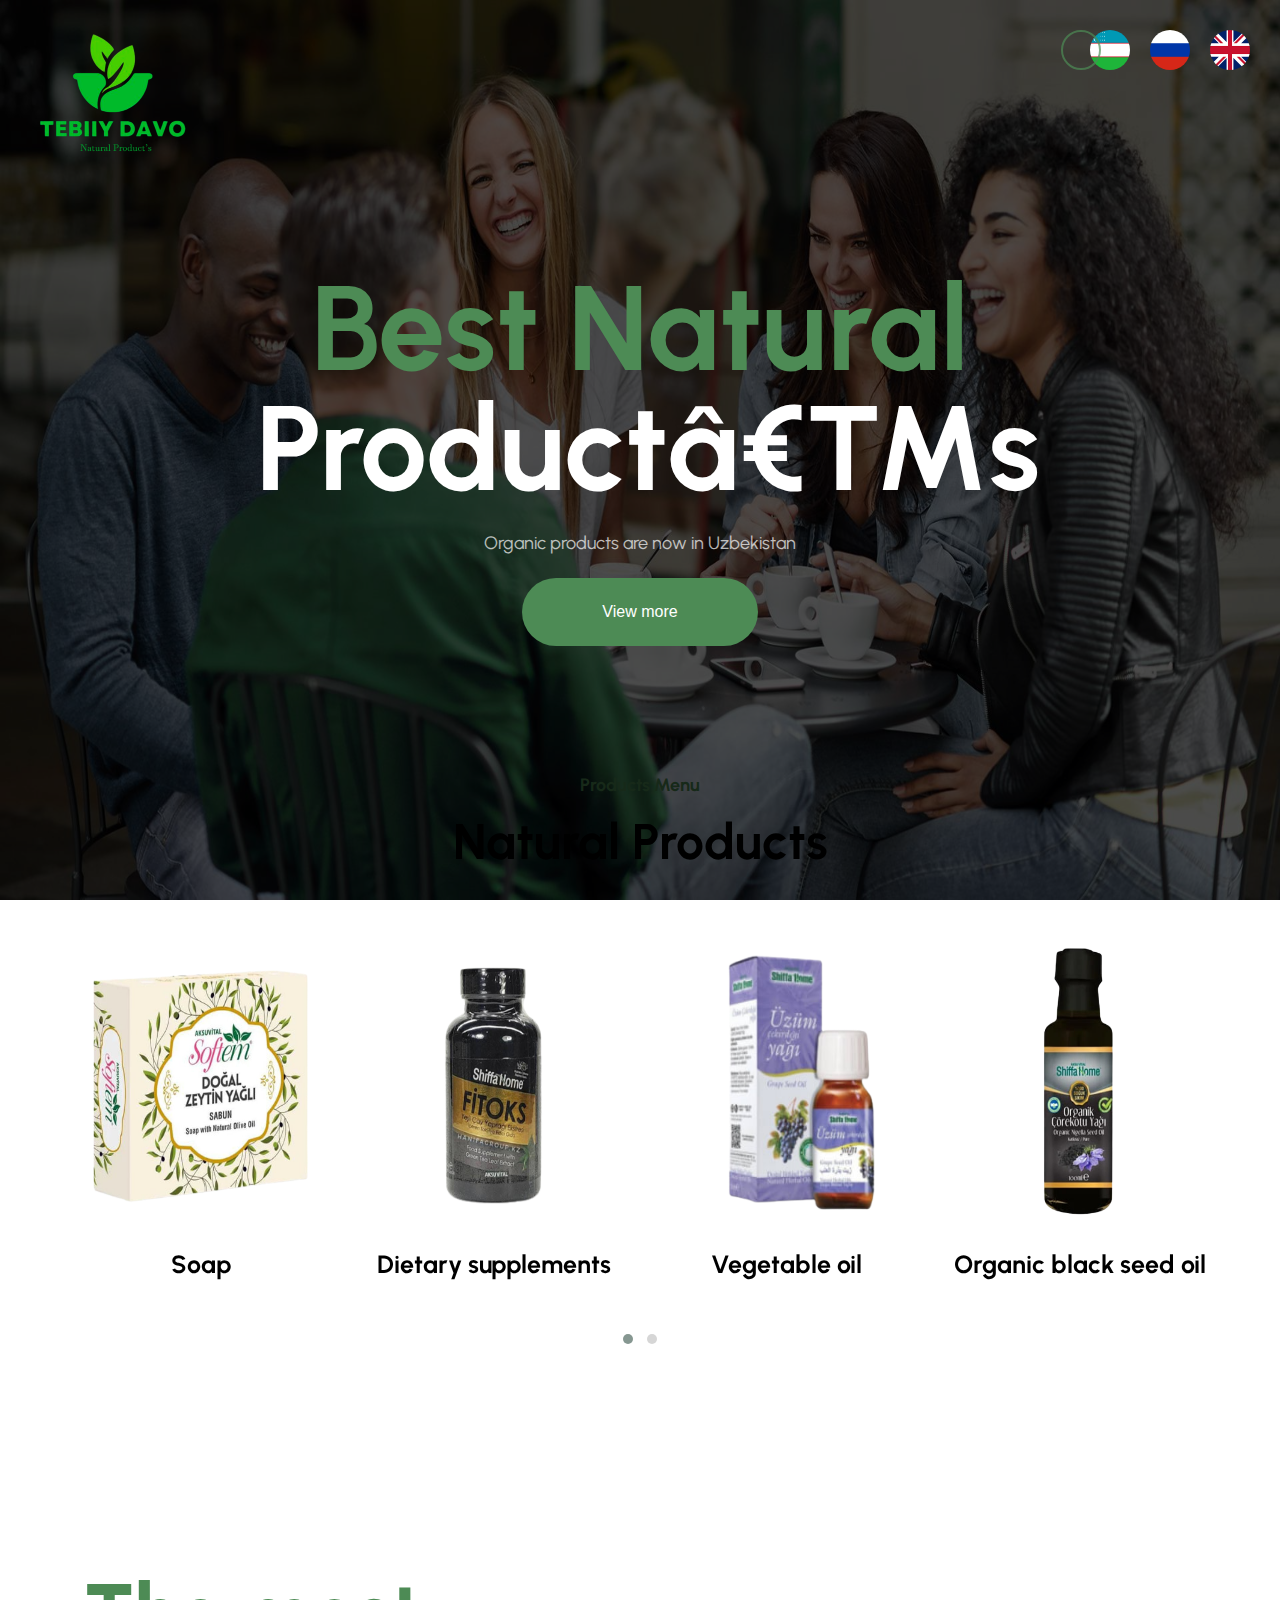
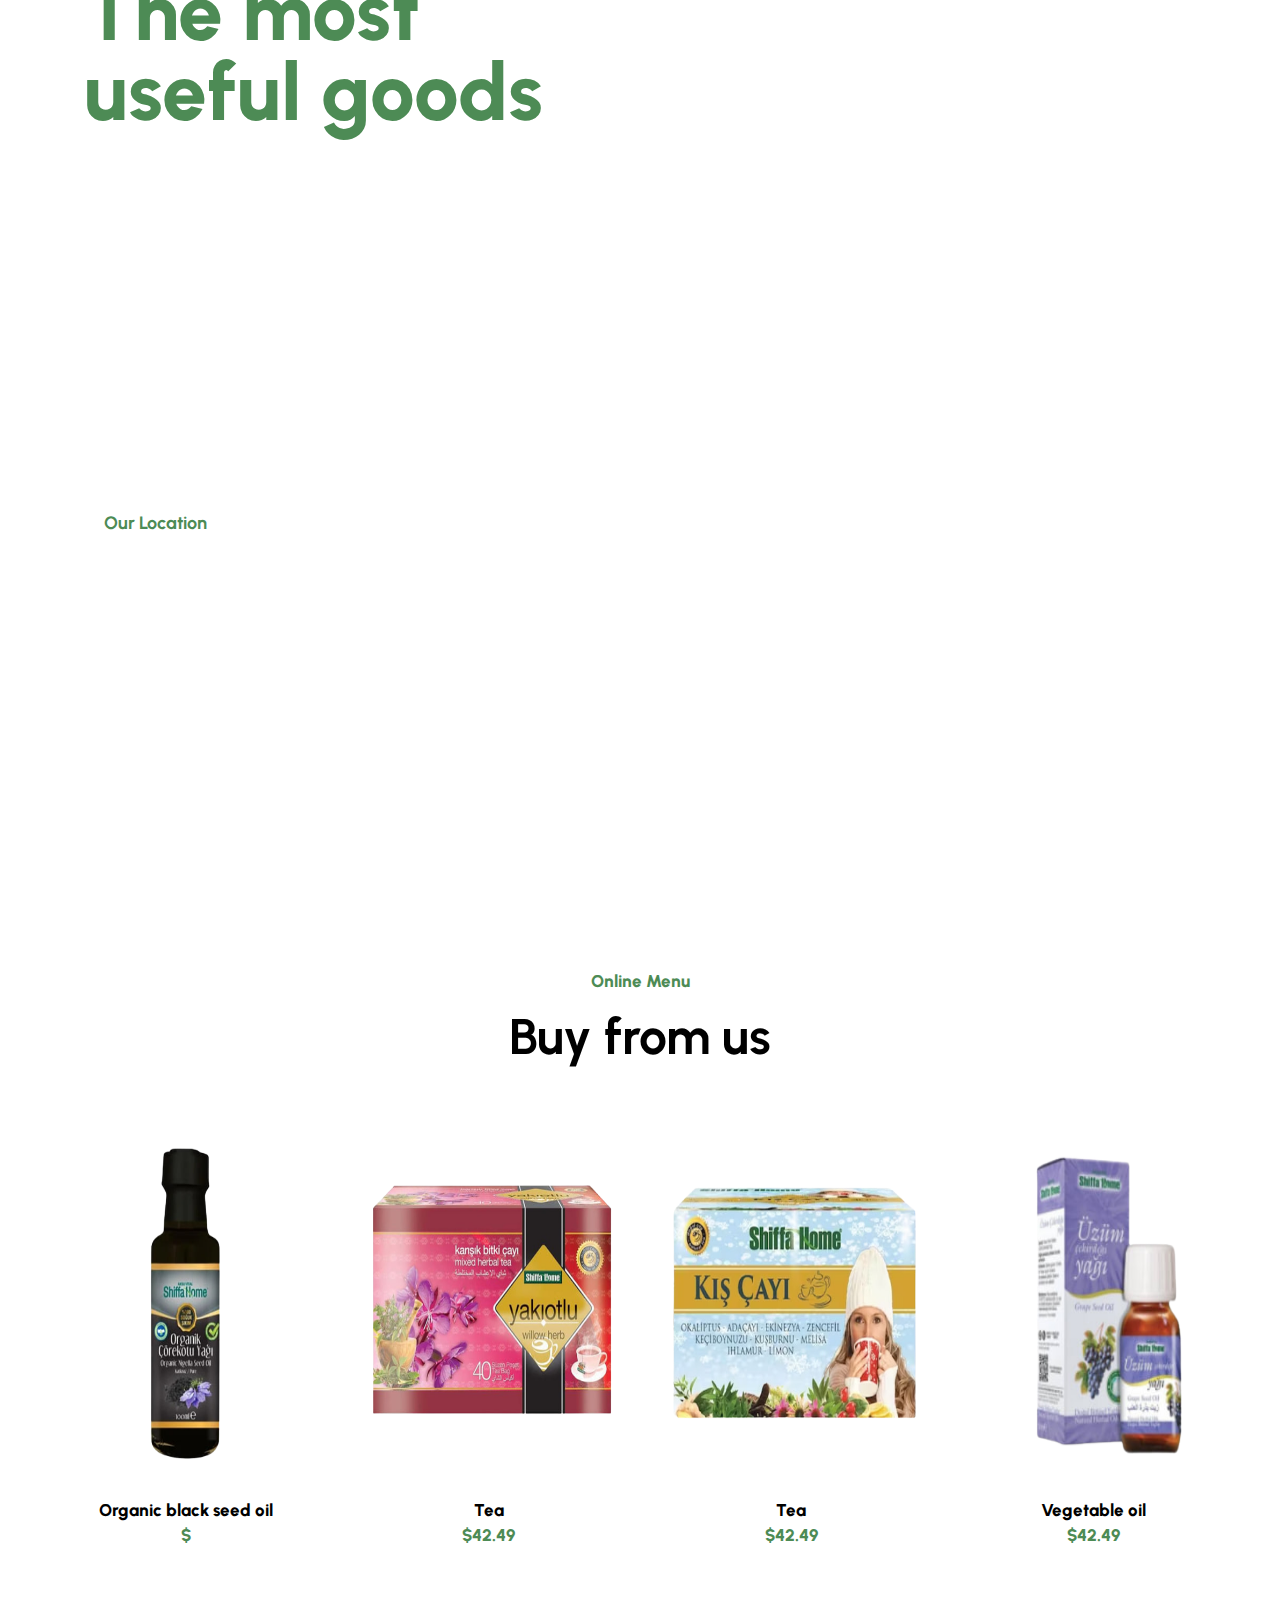
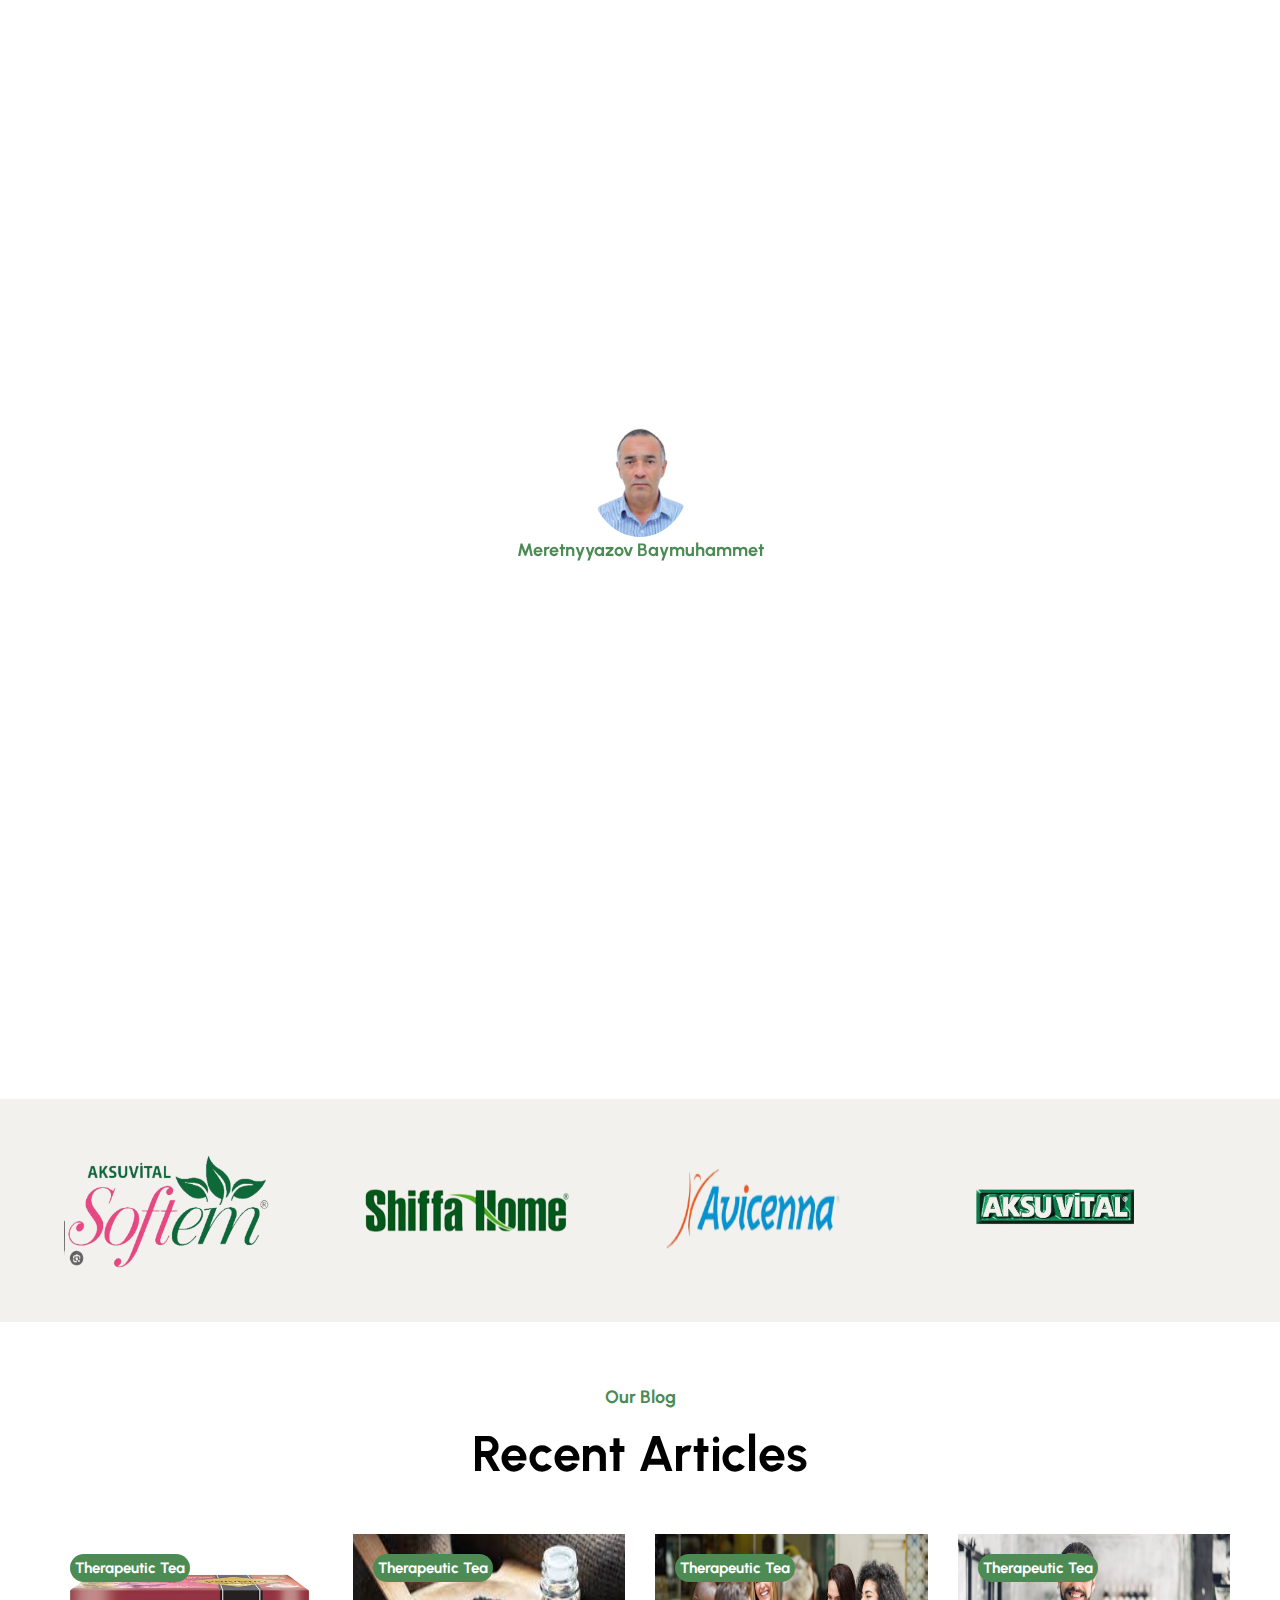
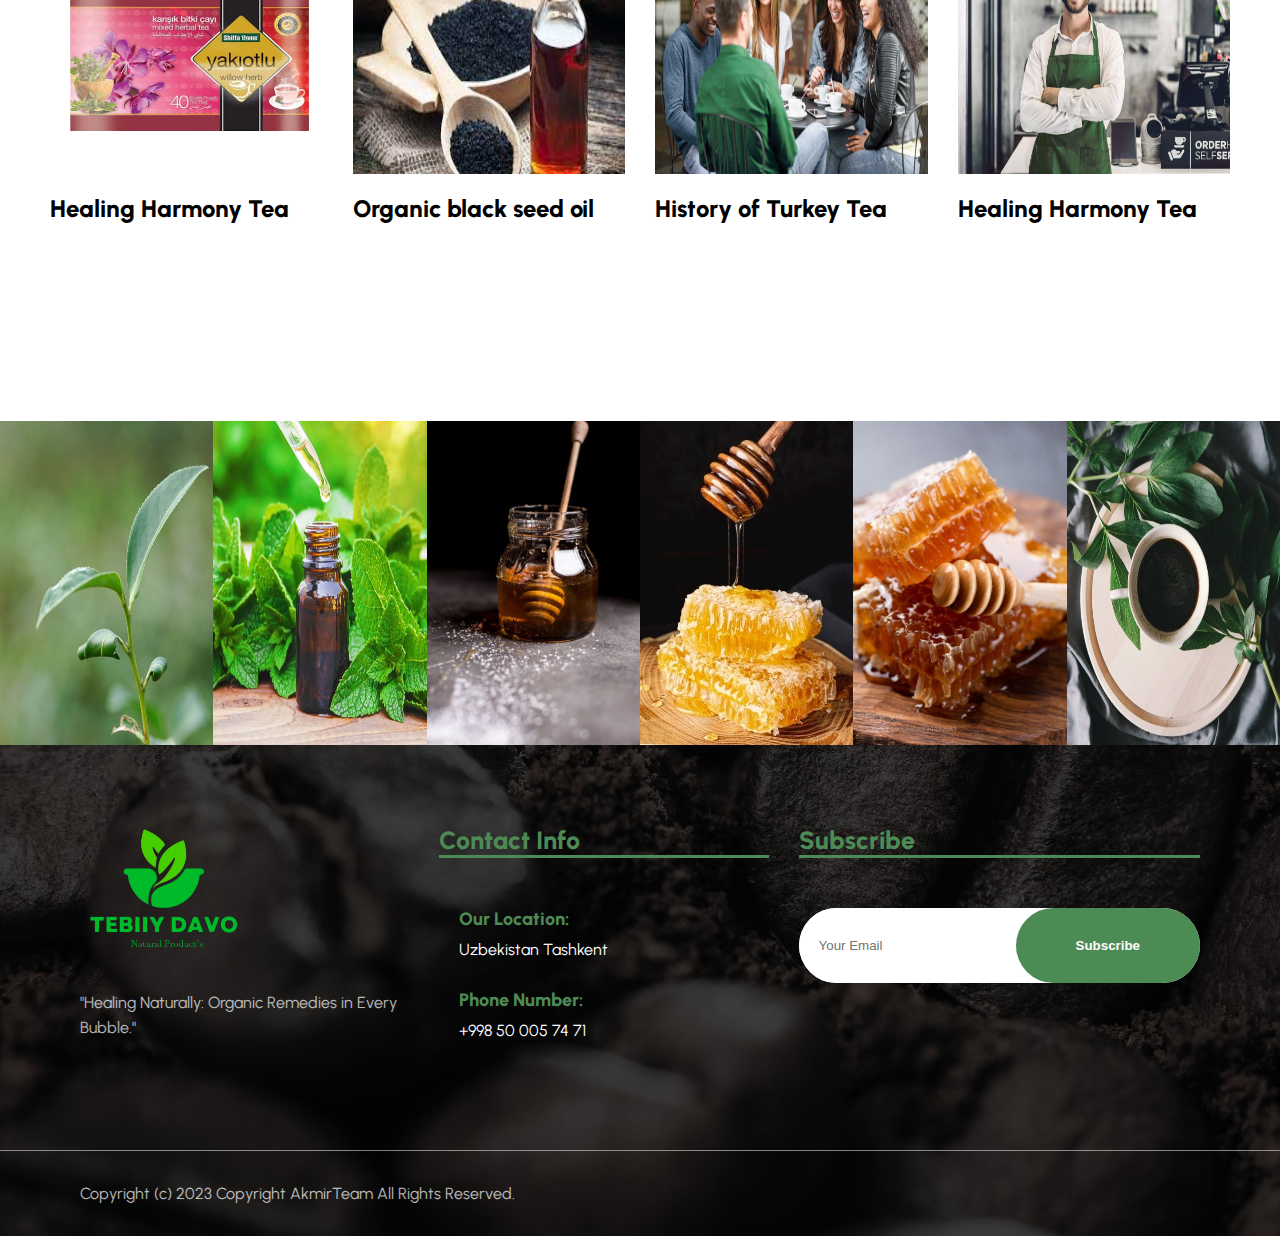
==== commit 21a44a1b: "Add files via upload" ====
--- a/eng.html
+++ b/eng.html
@@ -533,7 +533,7 @@
                             </div>
                             <div class="text">
                                 <h5>Our Location:</h5>
-                                <span>Uzbekistan Tashkenet</span>
+                                <span>Uzbekistan Tashkent</span>
                             </div>
                         </div>
                         <div class="item flex">
